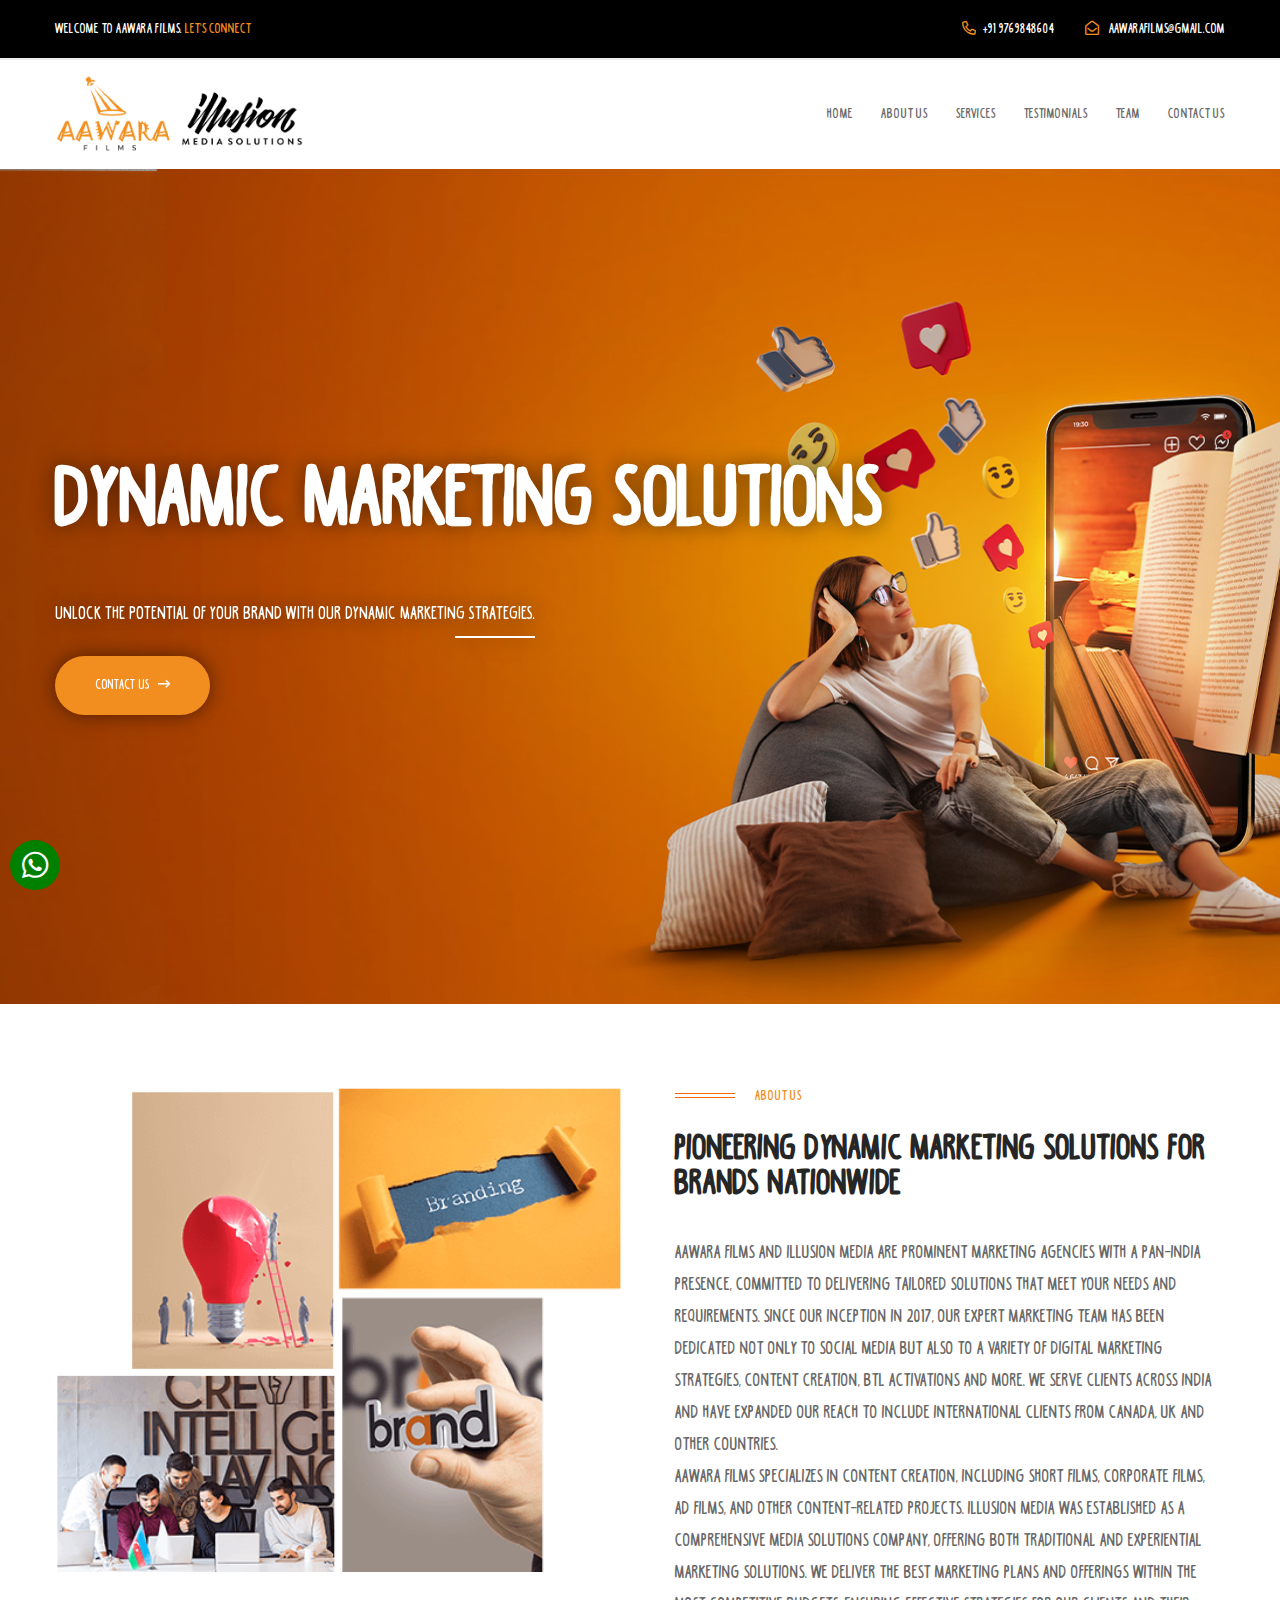
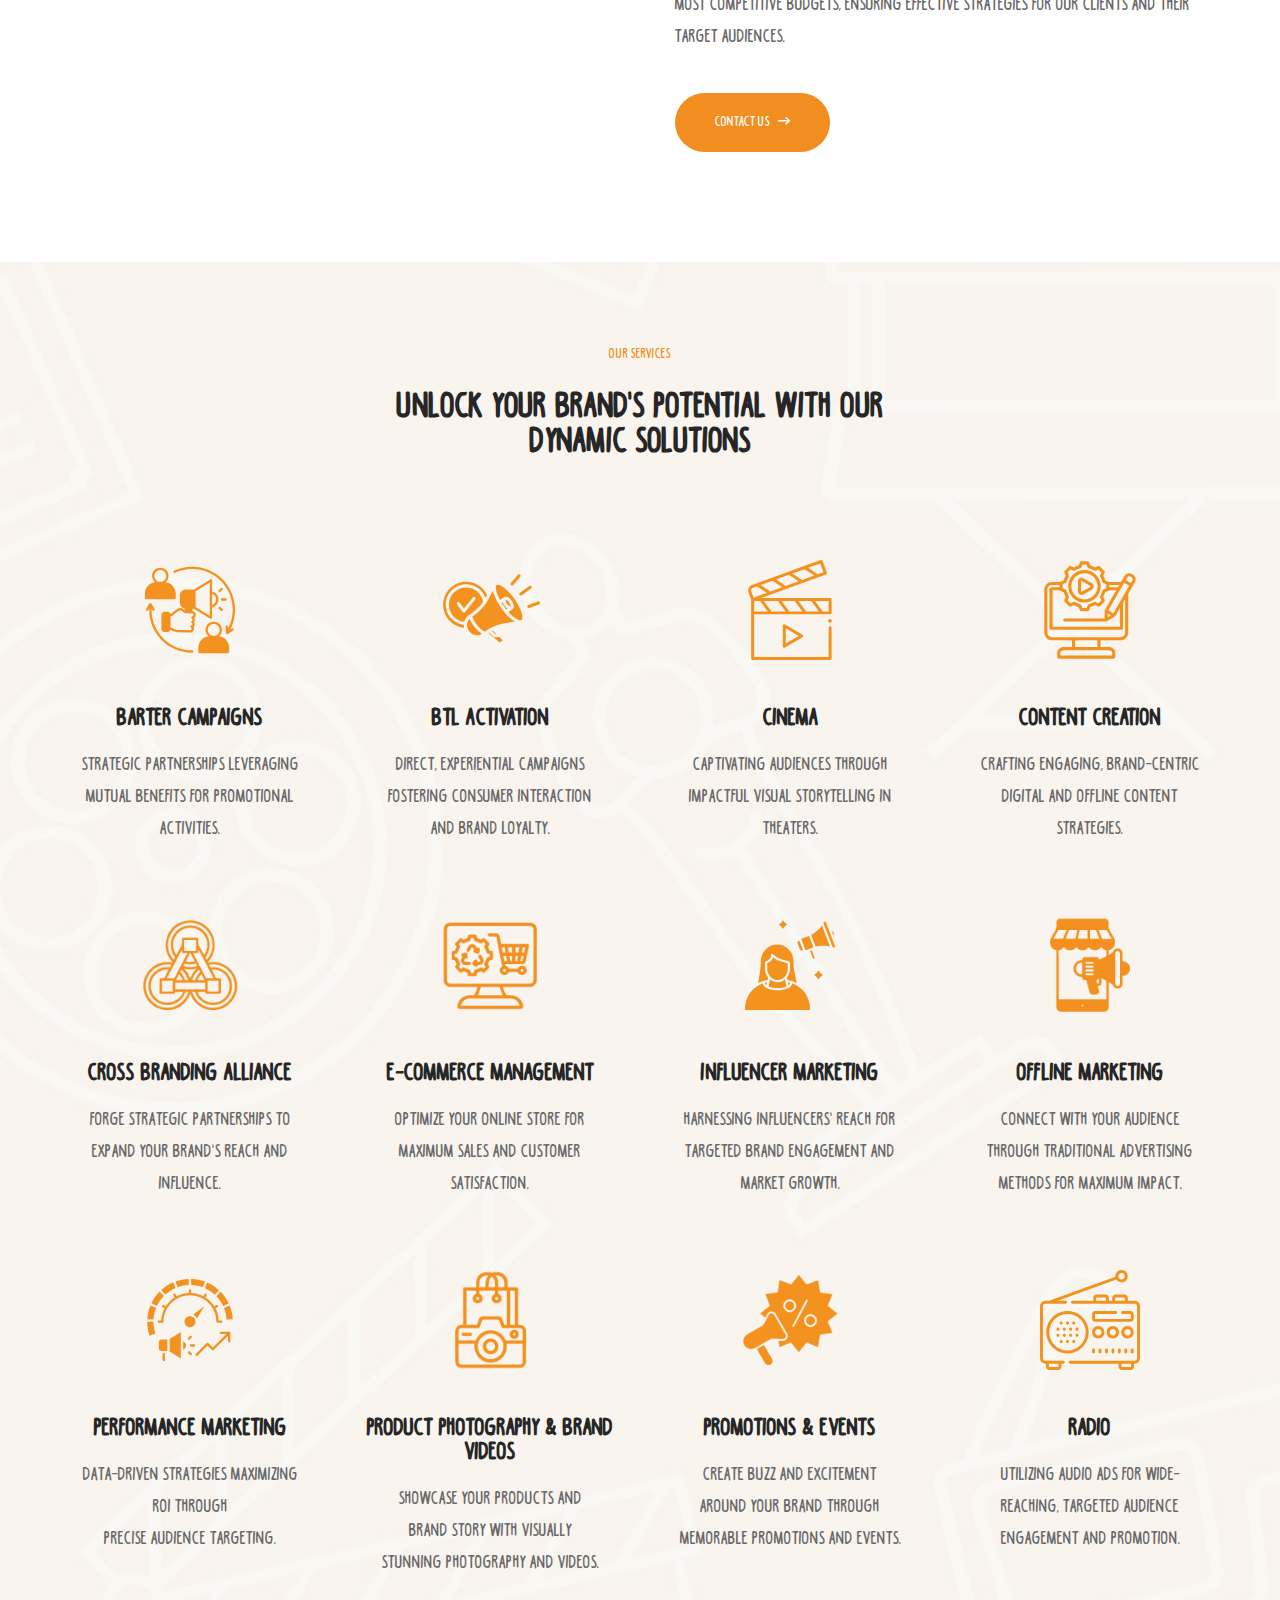
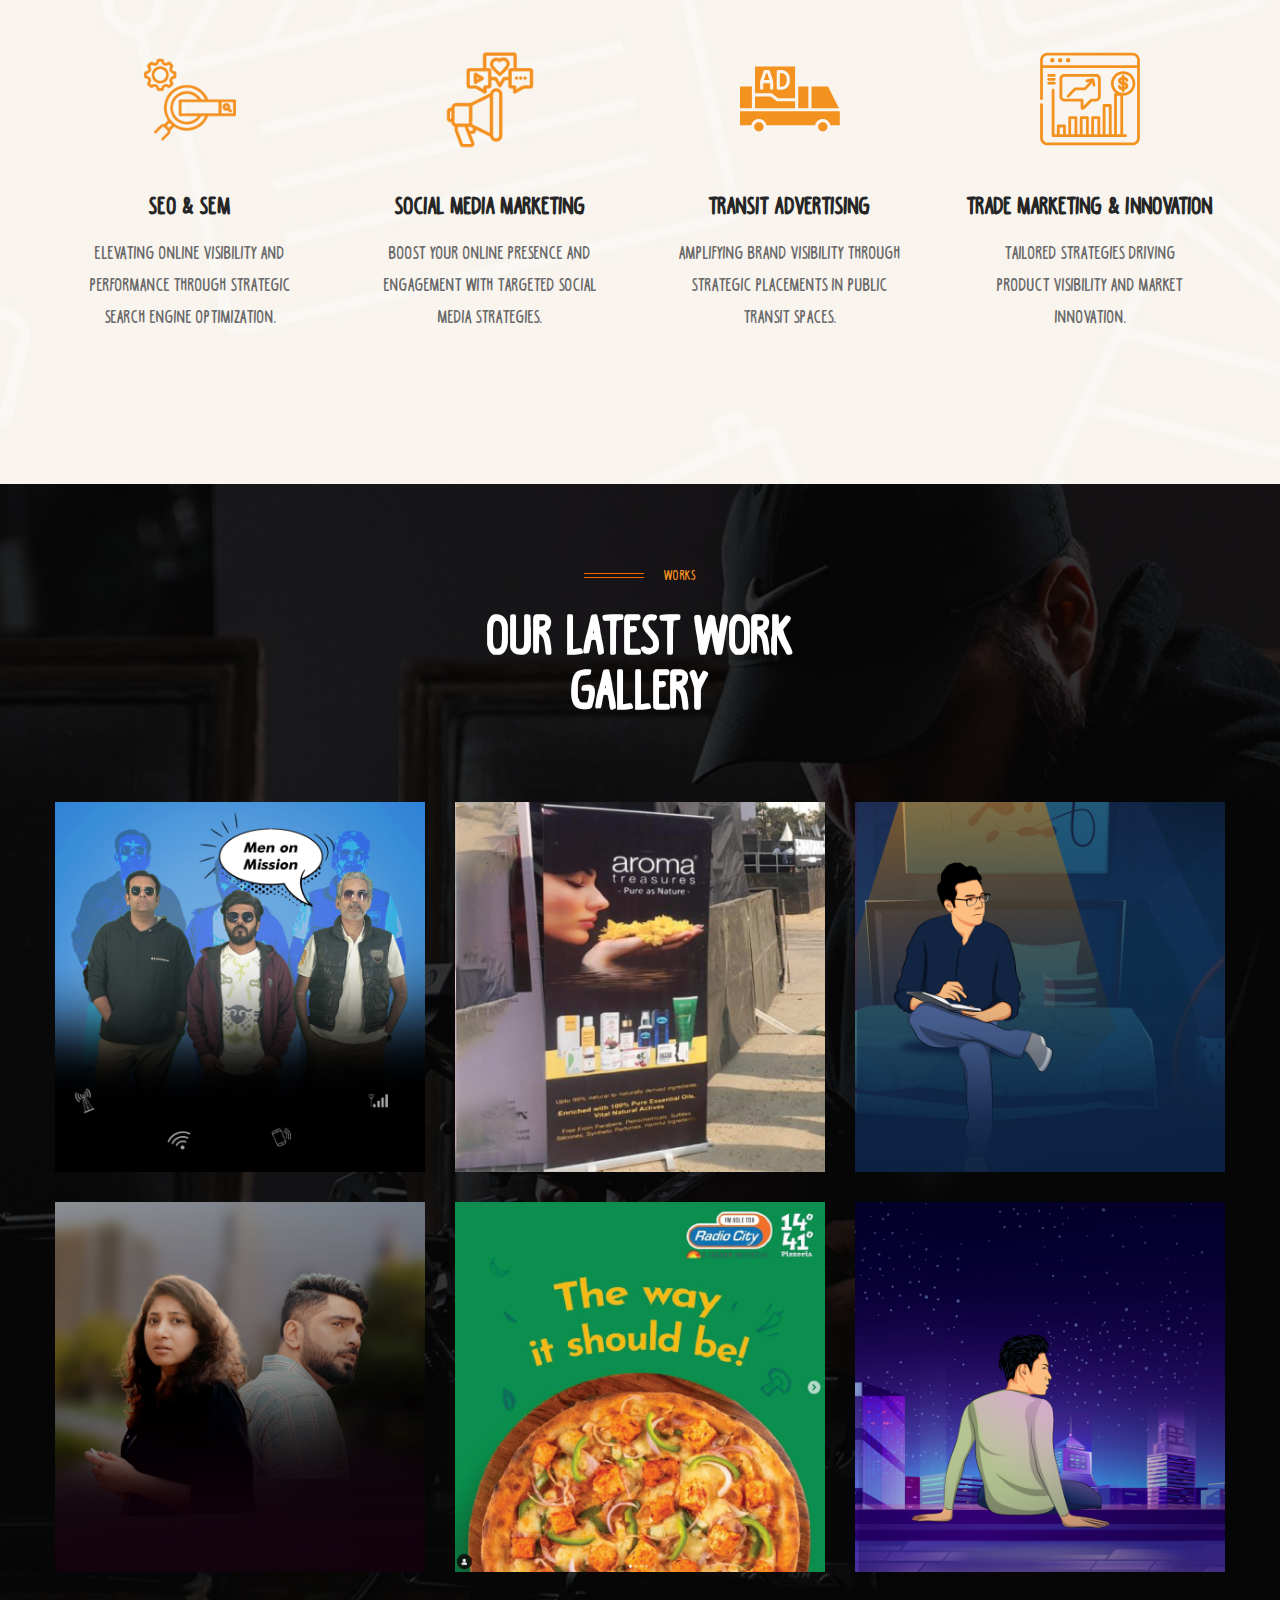
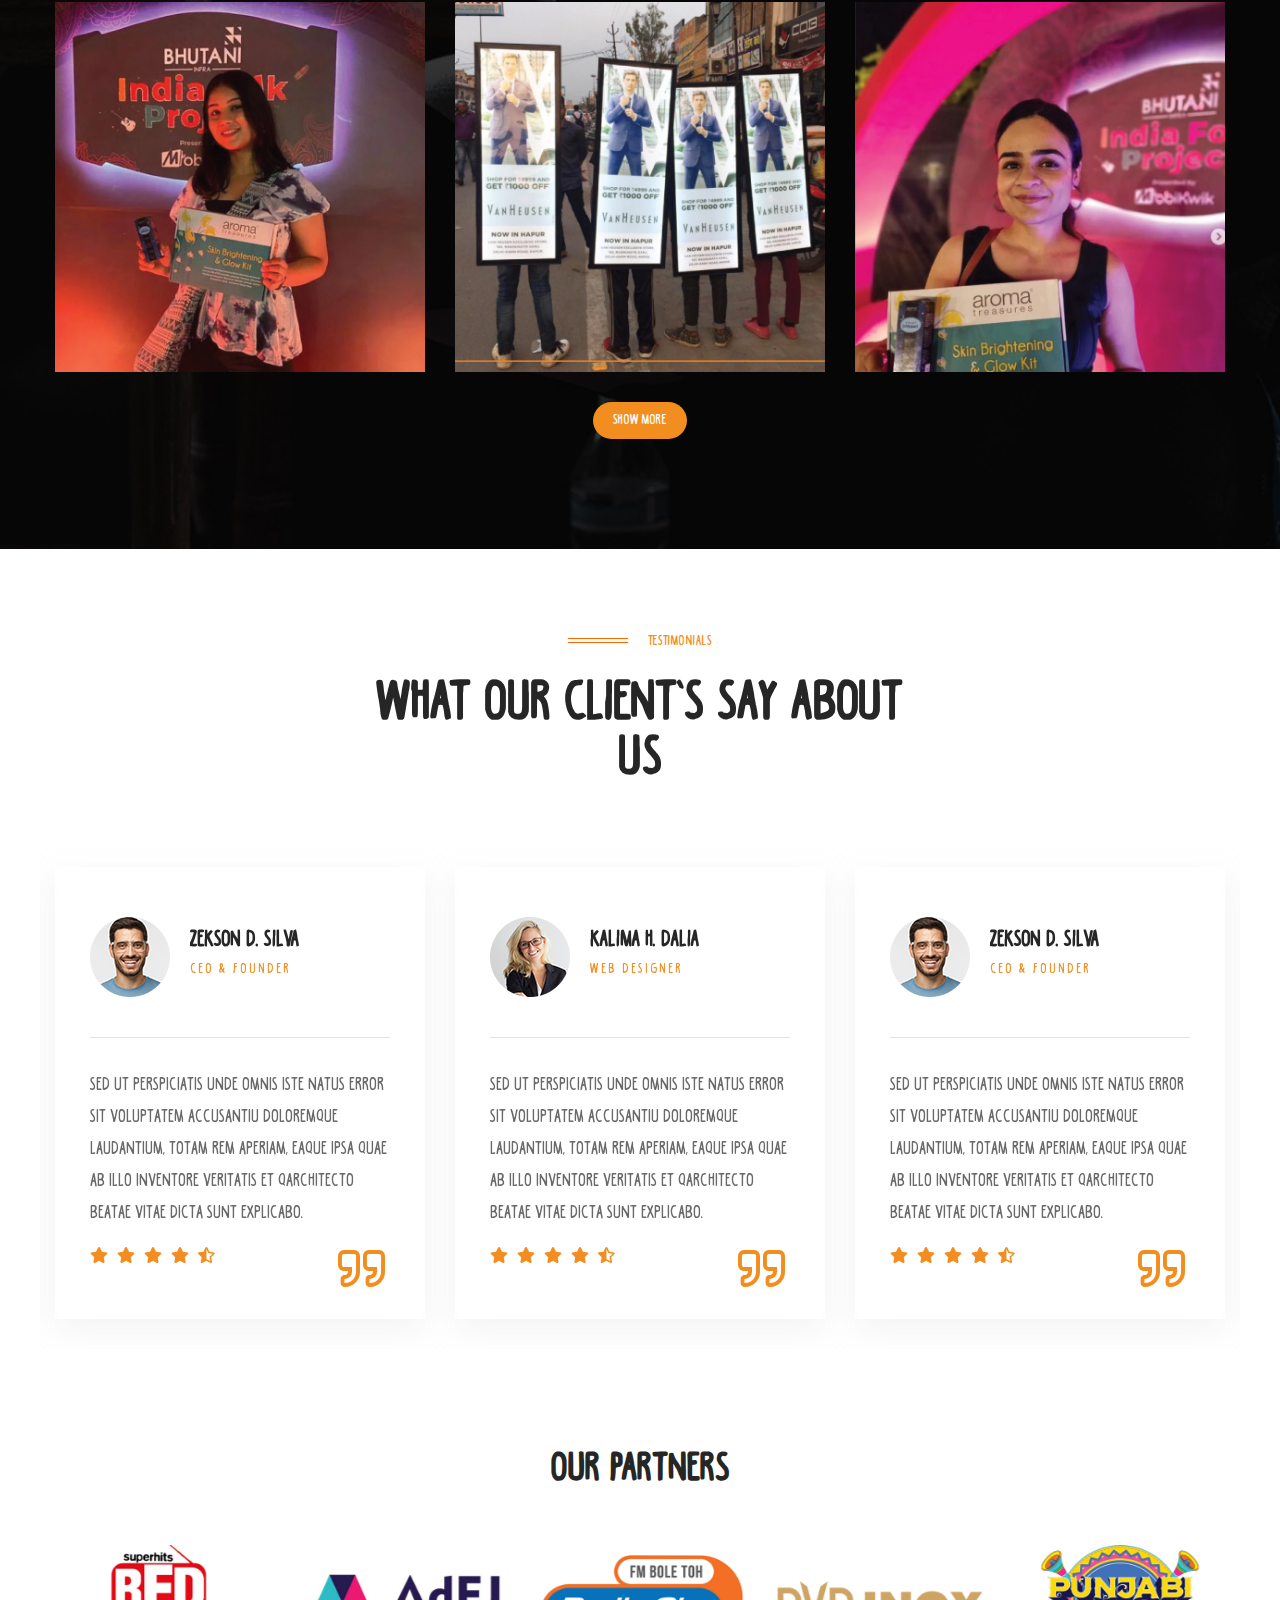
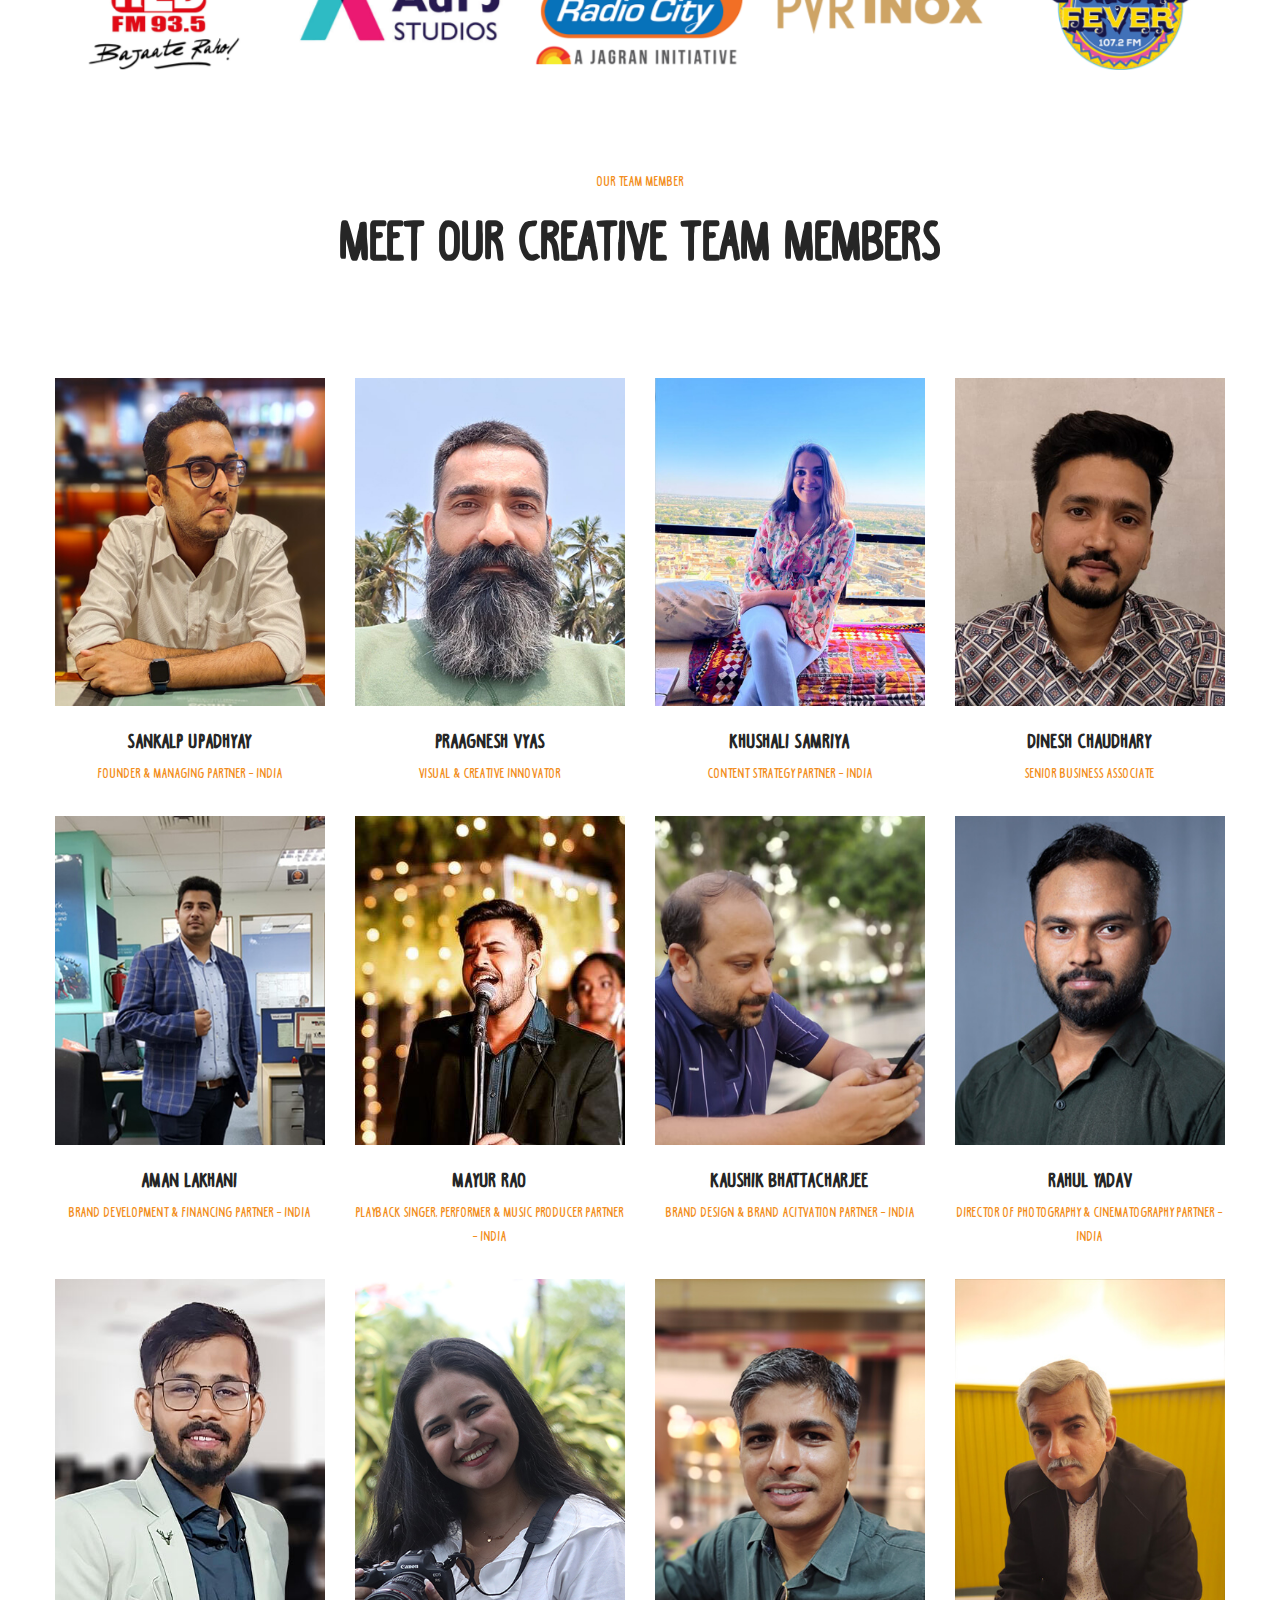
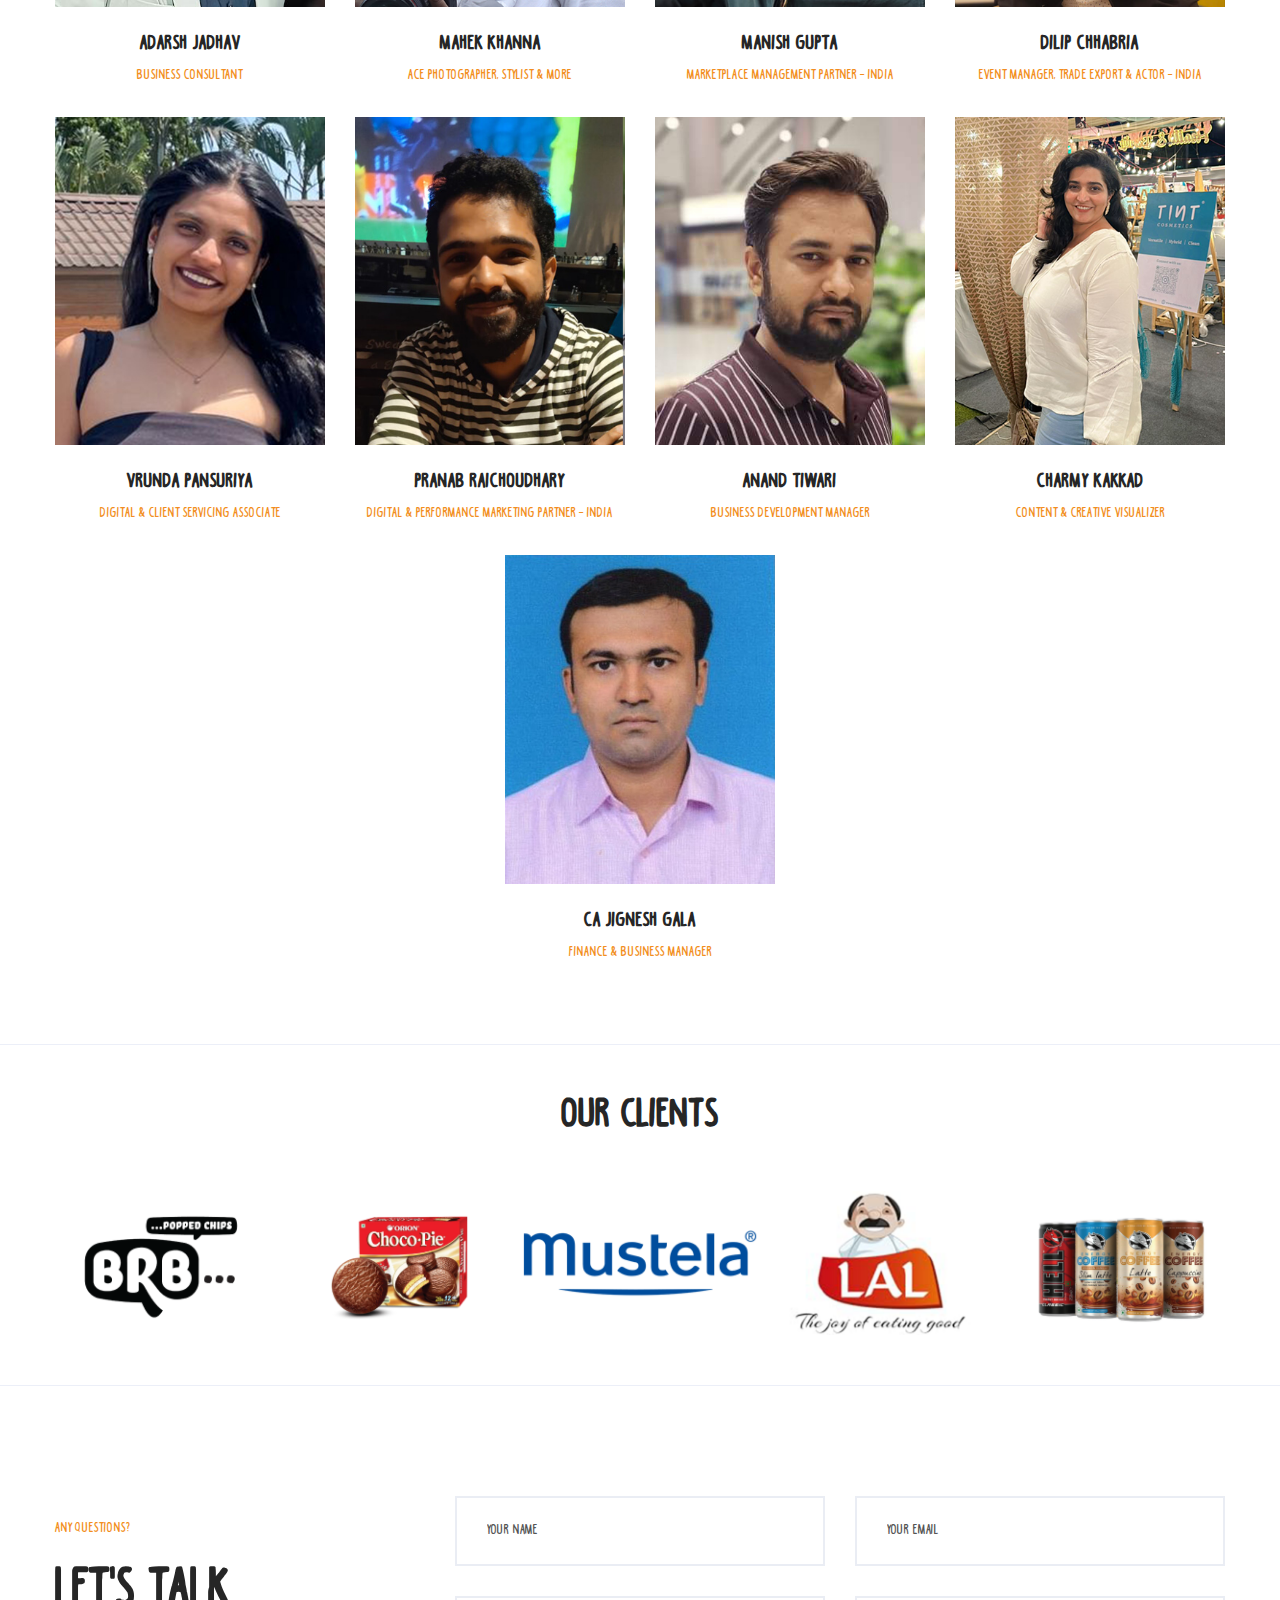
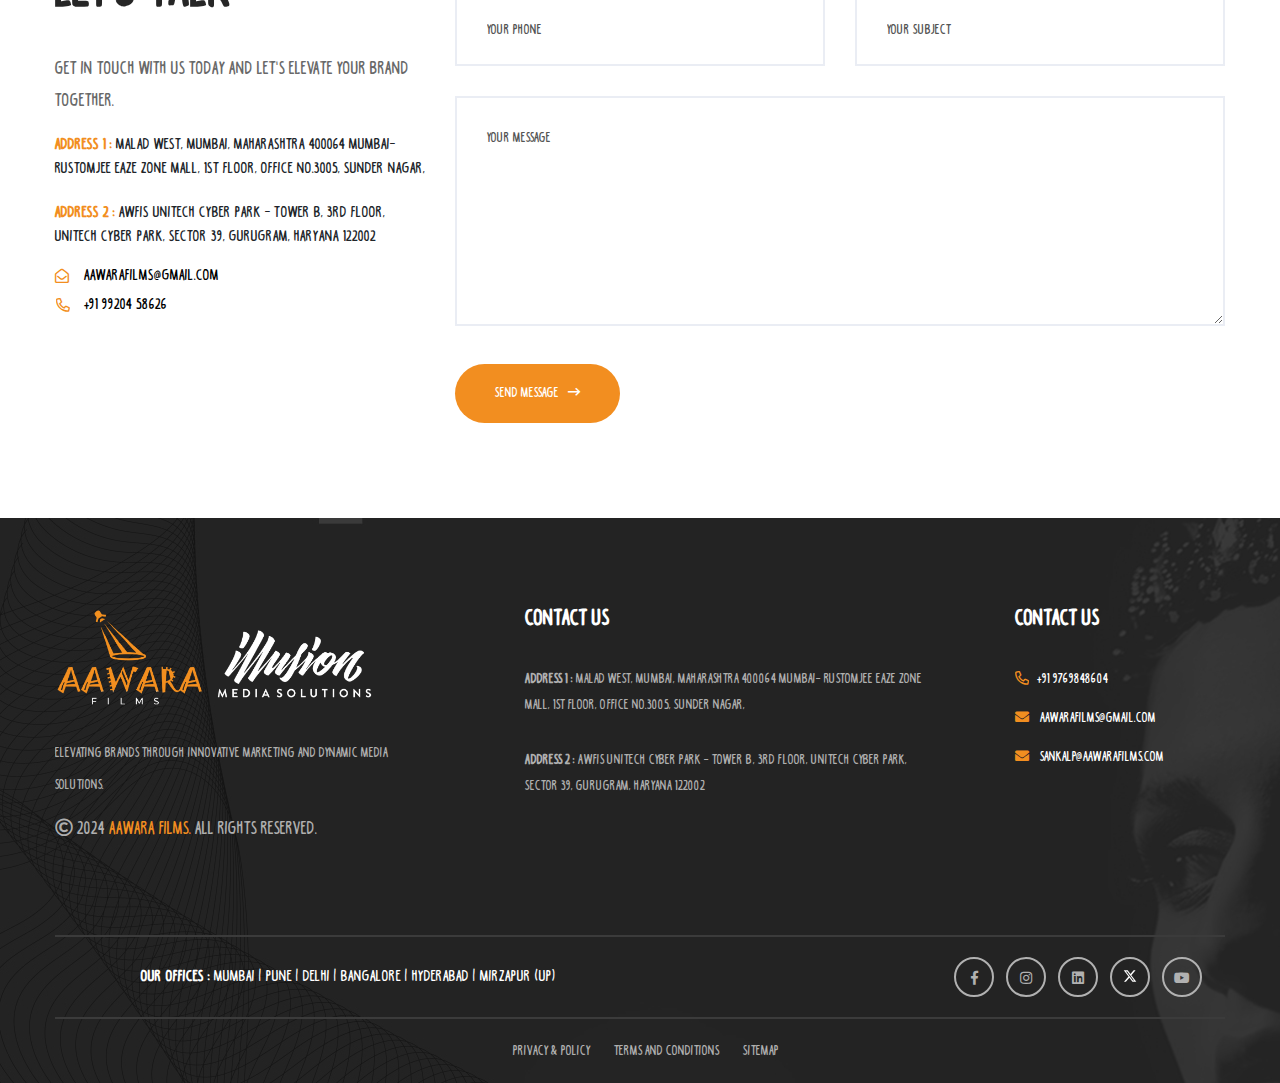
==== index.html @ db488634 "update image position" ====
﻿<!doctype html>
<html class="no-js" lang="zxx">

<head>
    <meta charset="utf-8">
    <meta http-equiv="x-ua-compatible" content="ie=edge">
    <title>Aawara Films | Dynamic Marketing Solutions & Media Production Expertise</title>
    <meta name="description"
        content="Elevate your brand with Aawara Films - your premier partner for dynamic marketing solutions, expert media production, and nationwide presence. Discover how we can empower your brand's success today.">
    <meta name="viewport" content="width=device-width, initial-scale=1">
    <meta name="keywords"
        content="Aawara Films, Dynamic Marketing Solutions, Media Production Expertise, Nationwide Presence, Social Media Marketing, Offline Marketing, Promotions & Events, Product Photography & Brand Videos, Search Engine Marketing, Search Engine Optimization, E-Commerce Management, Cross Branding Alliance, Visual Brand Storytelling">
    <meta name="author" content="Aawara Films">


    <link rel="shortcut icon" type="image/x-icon" href="img/favicon.png">
    <!-- Place favicon.ico in the root directory -->

    <!-- CSS here -->
    <link rel="stylesheet" href="css/bootstrap.min.css">
    <link rel="stylesheet" href="css/owl.carousel.min.css">
    <link rel="stylesheet" href="css/animate.min.css">
    <link rel="stylesheet" href="css/magnific-popup.css">
    <link rel="stylesheet" href="css/fontawesome-all.min.css">
    <link rel="stylesheet" href="css/dripicons.css">
    <link rel="stylesheet" href="css/meanmenu.css">
    <link rel="stylesheet" href="css/slick.css">
    <link rel="stylesheet" href="css/default.css">
    <link rel="stylesheet" href="css/style.css">
    <link rel="stylesheet" href="css/responsive.css">
</head>

<body>
    <!-- header-start -->
    <header>
        <div class="header-area-top header-top-border header-2-border d-none d-lg-block">
            <div class="container">
                <div class="row">
                    <div class="col-xl-6 col-lg-5 col-md-6">
                        <div class="header-top-text">
                            <p class="text-white">Welcome to Aawara Films. <a href="#contact-section">let's connect</a></p>
                        </div>
                    </div>
                    <div class="col-xl-6 col-lg-7 col-md-6">
                        <div class="header-right text-md-right">
                            <div class="header-info">
                                <span>
                                    <a href="tel:+919769848604" class="text-white">
                                        <i class="far fa-phone fa-flip-horizontal"></i>+91 9769848604
                                    </a>
                                </span>
                                <span><i class="far fa-envelope-open"></i>
                                    <a href="mailto:aawarafilms@gmail.com" class="text-white">aawarafilms@gmail.com</a>
                                </span>
                            </div>
                        </div>
                    </div>
                </div>
            </div>
        </div>
        <div id="sticky-header" class="main-menu-area black-menu">
            <div class="container">
                <div class="row">
                    <div class="col-xl-3 col-lg-3 d-flex align-items-center">
                        <div class="logo main-logo">
                            <a href="index.html"><img src="img/logo/combine-logo.png" height="60" alt=""></a>
                        </div>
                    </div>
                    <div class="col-xl-9 col-lg-9 col-md-9">
                        <div class="main-menu text-right">
                            <nav id="mobile-menu">
                                <ul>
                                    <li>
                                        <a href="#home-section">Home</a>
                                    </li>
                                    <li>
                                        <a href="#about-section">About Us</a>
                                    </li>
                                    <li>
                                        <a href="#services-section">Services</a>
                                    </li>
                                    <li>
                                        <a href="#testimonials-section">Testimonials</a>
                                    </li>
                                    <li>
                                        <a href="#team-section">Team</a>
                                    </li>
                                    <li>
                                        <a href="#contact-section">Contact Us</a>
                                    </li>
                                </ul>
                            </nav>
                        </div>
                    </div>
                    <div class="col-12">
                        <div class="mobile-menu"></div>
                    </div>
                </div>
            </div>
        </div>
    </header>
    <!-- header-start -->

    <div id="home-section"></div>
    <main>

        <!-- slider-start -->
        <div class="slider-area">
            <div class="slider-active">
                <div class="single-slider slider-1-height d-flex align-items-center"
                    style="background-image:url(img/slider/dynamic-marketing-solutions.jpg)">
                    <div class="container">
                        <div class="row ">
                            <div class="col-xl-9 col-lg-9 ">
                                <div class="slider-content">
                                    <h1 data-animation="fadeInUp" data-delay=".7s">Dynamic Marketing Solutions</h1>
                                    <span data-animation="fadeInUp" data-delay=".6s">

                                        Unlock the potential of your brand with our dynamic marketing strategies.
                                    </span>
                                    <div class="slider-button">
                                        <a class="btn btn-gray" href="#contact-section" data-animation="fadeInUp"
                                            data-delay=".9s">Contact Us <i class="far fa-long-arrow-right"></i></a>
                                    </div>
                                </div>
                            </div>
                        </div>
                    </div>
                </div>
                <div class="single-slider slider-1-height d-flex align-items-center"
                    style="background-image:url(img/slider/nationwide-presence.jpg)">
                    <div class="container">
                        <div class="row ">
                            <div class="col-xl-8 col-lg-8 ">
                                <div class="slider-content">
                                    <h1 data-animation="fadeInUp" data-delay=".7s">Nationwide Presence</h1>
                                    <span data-animation="fadeInUp" data-delay=".6s">
                                        We’re your dedicated marketing partner in cities all across India.
                                    </span>
                                    <div class="slider-button">
                                        <a class="btn btn-gray" href="#contact-section" data-animation="fadeInUp"
                                            data-delay=".9s">Contact Us <i class="far fa-long-arrow-right"></i></a>
                                    </div>
                                </div>
                            </div>
                        </div>
                    </div>
                </div>
                <div class="single-slider slider-1-height d-flex align-items-center"
                    style="background-image:url(img/slider/visual-brand-storytelling.jpg)">
                    <div class="container">
                        <div class="row ">
                            <div class="col-xl-9 col-lg-9 ">
                                <div class="slider-content">
                                    <h1 data-animation="fadeInUp" data-delay=".7s">Visual Brand Storytelling</h1>
                                    <span data-animation="fadeInUp" data-delay=".6s">
                                        Elevate your brand's narrative with our captivating product photography and
                                        videos.
                                    </span>
                                    <div class="slider-button">
                                        <a class="btn btn-gray" href="#contact-section" data-animation="fadeInUp"
                                            data-delay=".9s">Contact Us <i class="far fa-long-arrow-right"></i></a>
                                    </div>
                                </div>
                            </div>
                        </div>
                    </div>
                </div>
            </div>
        </div>
        <!-- slider-start -->
        <div id="about-section"></div>
        <!-- about-area-start -->
        <div class="about-area  pt-80 pb-80">
            <div class="container">
                <div class="row">
                    <div class="col-xl-6 col-lg-6">
                        <div class="about-2-img mb-30 text-center">
                            <img src="img/about/collage.png" alt="" class="w-100" style="max-width: 600px;">
                        </div>
                    </div>
                    <div class="col-xl-6 col-lg-6">
                        <div class="about-2-wrapper mb-30">
                            <div class="section-2-title mb-35">
                                <span>About Us</span>
                                <h2>
                                    Pioneering Dynamic Marketing Solutions for Brands Nationwide
                                </h2>
                            </div>
                            <div class="about-2-content">
                                <p class="mb-0">
                                    Aawara Films and illusion Media are prominent marketing agencies with a pan-India presence, committed to delivering tailored solutions that meet your needs and requirements. Since our inception in 2017, our expert marketing team has been dedicated not only to social media but also to a variety of digital marketing strategies, content creation, BTL activations and more. We serve clients across India and have expanded our reach to include international clients from Canada, UK and other countries.
                                </p>
                                <p class="mt-0">
                                    Aawara Films specializes in content creation, including short films, corporate films, ad films, and other content-related projects. illusion Media was established as a comprehensive media solutions company, offering both traditional and experiential marketing solutions. We deliver the best marketing plans and offerings within the most competitive budgets, ensuring effective strategies for our clients and their target audiences.
                                </p>
                                <a class="btn" href="#contact-section">
                                    Contact Us
                                    <i class="far fa-long-arrow-right"></i></a>
                            </div>
                        </div>
                    </div>
                </div>
            </div>
        </div>
        <!-- about-area-end -->

        <!-- best-services-area-start -->
        <div id="services-section"></div>
        <div class="best-services-area pt-80 pb-80" style="background-image:url(img/bg/bg-9.jpg)">
            <div class="container">
                <div class="row">
                    <div class="col-xl-6 col-lg-8 offset-lg-2 offset-xl-3">
                        <div class="section-title text-center mb-100 pos-relative">
                            <span>Our services</span>
                            <h2>
                                Unlock Your Brand's Potential with Our Dynamic Solutions
                            </h2>
                        </div>
                    </div>
                </div>
                <div class="row justify-content-center">
                    <div class="col-xl-3 col-lg-4 col-md-6">
                        <div class="best-services-wrapper text-center mb-70">
                            <div class="best-services-img">
                                <img src="img/icon/barter.svg" alt="">
                            </div>
                            <div class="best-services-text">
                                <h3>Barter Campaigns</h3>
                                <p>Strategic partnerships leveraging mutual benefits for promotional activities.</p>
                            </div>
                        </div>
                    </div>
                    <div class="col-xl-3 col-lg-4 col-md-6">
                        <div class="best-services-wrapper text-center mb-70">
                            <div class="best-services-img">
                                <img src="img/icon/btl-activation.svg" alt="">
                            </div>
                            <div class="best-services-text">
                                <h3>BTL Activation</h3>
                                <p>Direct, experiential campaigns fostering consumer interaction and brand loyalty.</p>
                            </div>
                        </div>
                    </div>
                    <div class="col-xl-3 col-lg-4 col-md-6">
                        <div class="best-services-wrapper text-center mb-70">
                            <div class="best-services-img">
                                <img src="img/icon/cinema.svg" alt="">
                            </div>
                            <div class="best-services-text">
                                <h3>Cinema</h3>
                                <p>Captivating audiences through impactful visual storytelling in theaters.</p>
                            </div>
                        </div>
                    </div>
                    <div class="col-xl-3 col-lg-4 col-md-6">
                        <div class="best-services-wrapper text-center mb-70">
                            <div class="best-services-img">
                                <img src="img/icon/content-creation.svg" alt="">
                            </div>
                            <div class="best-services-text">
                                <h3>Content Creation</h3>
                                <p>Crafting engaging, brand-centric digital and offline content strategies.</p>
                            </div>
                        </div>
                    </div>
                    <div class="col-xl-3 col-lg-4 col-md-6">
                        <div class="best-services-wrapper text-center mb-70">
                            <div class="best-services-img">
                                <img src="img/icon/crossbrandingalliance.png" width="100" alt="">
                            </div>
                            <div class="best-services-text">
                                <h3>Cross Branding Alliance</h3>
                                <p>Forge strategic partnerships to expand your brand's reach and influence.</p>
                            </div>
                        </div>
                    </div>
                    <div class="col-xl-3 col-lg-4 col-md-6">
                        <div class="best-services-wrapper text-center mb-70">
                            <div class="best-services-img">
                                <img src="img/icon/e-commercemanagement.png" width="100" alt="">
                            </div>
                            <div class="best-services-text">
                                <h3>E-Commerce Management</h3>
                                <p>Optimize your online store for maximum sales and customer satisfaction.</p>
                            </div>
                        </div>
                    </div>
                    <div class="col-xl-3 col-lg-4 col-md-6">
                        <div class="best-services-wrapper text-center mb-70">
                            <div class="best-services-img">
                                <img src="img/icon/influencer.svg" width="100" alt="">
                            </div>
                            <div class="best-services-text">
                                <h3>Influencer Marketing</h3>
                                <p>Harnessing influencers' reach for targeted brand engagement and market growth.</p>
                            </div>
                        </div>
                    </div>
                    <div class="col-xl-3 col-lg-4 col-md-6">
                        <div class="best-services-wrapper text-center mb-70">
                            <div class="best-services-img">
                                <img src="img/icon/offlinemarketing.png" width="100" alt="">
                            </div>
                            <div class="best-services-text">
                                <h3>Offline Marketing</h3>
                                <p>Connect with your audience through traditional advertising methods for maximum impact.</p>
                            </div>
                        </div>
                    </div>
                    <div class="col-xl-3 col-lg-4 col-md-6">
                        <div class="best-services-wrapper text-center mb-70">
                            <div class="best-services-img">
                                <img src="img/icon/performance-marketing.svg" alt="">
                            </div>
                            <div class="best-services-text">
                                <h3>Performance Marketing</h3>
                                <p>Data-driven strategies maximizing ROI through <br> precise audience targeting.</p>
                            </div>
                        </div>
                    </div>
                    <div class="col-xl-3 col-lg-4 col-md-6">
                        <div class="best-services-wrapper text-center mb-70">
                            <div class="best-services-img">
                                <img src="img/icon/productphotography&brandvideos.png" width="100" alt="">
                            </div>
                            <div class="best-services-text">
                                <h3>Product Photography & Brand Videos</h3>
                                <p>Showcase your products and brand story with visually stunning photography and videos.</p>
                            </div>
                        </div>
                    </div>
                    <div class="col-xl-3 col-lg-4 col-md-6">
                        <div class="best-services-wrapper text-center mb-70">
                            <div class="best-services-img">
                                <img src="img/icon/promotions&events.png" width="100" alt="">
                            </div>
                            <div class="best-services-text">
                                <h3>Promotions & Events</h3>
                                <p>Create buzz and excitement around your brand through memorable promotions and events.</p>
                            </div>
                        </div>
                    </div>
                    <div class="col-xl-3 col-lg-4 col-md-6">
                        <div class="best-services-wrapper text-center mb-70">
                            <div class="best-services-img">
                                <img src="img/icon/radio.svg" alt="">
                            </div>
                            <div class="best-services-text">
                                <h3>Radio</h3>
                                <p>Utilizing audio ads for wide-reaching, targeted audience engagement and promotion.</p>
                            </div>
                        </div>
                    </div>
                    <div class="col-xl-3 col-lg-4 col-md-6">
                        <div class="best-services-wrapper text-center mb-70">
                            <div class="best-services-img">
                                <img src="img/icon/searchengineoptimization.png" width="100" alt="">
                            </div>
                            <div class="best-services-text">
                                <h3>SEO & SEM</h3>
                                <p>Elevating online visibility and performance through strategic Search engine optimization.</p>
                            </div>
                        </div>
                    </div>
                    <div class="col-xl-3 col-lg-4 col-md-6">
                        <div class="best-services-wrapper text-center mb-70">
                            <div class="best-services-img">
                                <img src="img/icon/socialmediamarketing.png" width="100" alt="">
                            </div>
                            <div class="best-services-text">
                                <h3>Social Media Marketing</h3>
                                <p>Boost your online presence and engagement with targeted social media strategies.</p>
                            </div>
                        </div>
                    </div>
                    <div class="col-xl-3 col-lg-4 col-md-6">
                        <div class="best-services-wrapper text-center mb-70">
                            <div class="best-services-img">
                                <img src="img/icon/transit-advertising.svg" alt="">
                            </div>
                            <div class="best-services-text">
                                <h3>Transit Advertising</h3>
                                <p>Amplifying brand visibility through strategic placements in public transit spaces.</p>
                            </div>
                        </div>
                    </div>
                    <div class="col-xl-3 col-lg-4 col-md-6">
                        <div class="best-services-wrapper text-center mb-70">
                            <div class="best-services-img">
                                <img src="img/icon/trade-marketing.svg" alt="">
                            </div>
                            <div class="best-services-text">
                                <h3>Trade Marketing & Innovation</h3>
                                <p>Tailored strategies driving product visibility and market innovation.</p>
                            </div>
                        </div>
                    </div>
                    </div>  
                </div>
            </div>
        </div>
        <!-- best-services-area-end -->


        <!-- portfolio-area-start -->
        <div class="portfolio-area pt-80 pb-80" style="background-image:url(img/bg/bg-5.jpg)">
            <div class="container">
                <div class="row">
                    <div class="col-xl-6 col-lg-6 offset-lg-3 offset-xl-3">
                        <div class="section-2-title section-2-title-white  text-center pr-60 pl-60 mb-80">
                            <span>Works</span>
                            <h1>Our Latest Work Gallery</h1>
                        </div>
                    </div>
                </div>
                <div class="row">
                    <div class="col-xl-4 gallery-item col-lg-4 col-md-6 mb-30">
                        <div class="portfolio-wrapper">
                            <div class="portfolio-img">
                                <a href="javascript:void(0);"><img src="./img/portfolio/portfolio-hello-video.jpg" alt=""></a>
                                <div class="portfolio-content">
                                    <div class="portfolio-video">
                                        <a class="popup-video" href="https://www.youtube.com/watch?v=2YgiN7LZldw"><i
                                                class="fas fa-play"></i></a>
                                    </div>
                                    <h1><a href="javascript:void(0);">
                                            Hello Video
                                        </a></h1>
                                </div>
                            </div>
                        </div>
                    </div>
                    <div class="col-xl-4 gallery-item col-lg-4 col-md-6 mb-30">
                        <div class="portfolio-wrapper">
                            <div class="portfolio-img">
                                <a href="javascript:void(0);"><img src="./img/portfolio/portfolio-indiafolkmusicproject03-video.jpg"
                                        alt=""></a>
                                <div class="portfolio-content">

                                    <h1><a href="javascript:void(0);">
                                            India Folk <br> Music Project
                                        </a></h1>
                                </div>
                            </div>
                        </div>
                    </div>
                    <div class="col-xl-4 gallery-item col-lg-4 col-md-6 mb-30">
                        <div class="portfolio-wrapper">
                            <div class="portfolio-img">
                                <a href="javascript:void(0);"><img src="./img/portfolio/portfolio-lekhak-video.jpg" alt=""></a>
                                <div class="portfolio-content">
                                    <div class="portfolio-video">
                                        <a class="popup-video" href="https://www.youtube.com/watch?v=_BtGT-maCV0"><i
                                                class="fas fa-play"></i></a>
                                    </div>
                                    <h1><a href="javascript:void(0);">
                                            Lekhak Video
                                        </a></h1>
                                </div>
                            </div>
                        </div>
                    </div>
                    <div class="col-xl-4 gallery-item col-lg-4 col-md-6 mb-30">
                        <div class="portfolio-wrapper">
                            <div class="portfolio-img">
                                <a href="javascript:void(0);"><img src="./img/portfolio/portfolio-naabhooleinusse-video.jpg" alt=""></a>
                                <div class="portfolio-content">
                                    <div class="portfolio-video">
                                        <a class="popup-video" href="https://www.youtube.com/watch?v=MgaEuJBtxo4"><i
                                                class="fas fa-play"></i></a>
                                    </div>
                                    <h1><a href="javascript:void(0);">
                                            Naa bhoole <br> inusse Video
                                        </a></h1>
                                </div>
                            </div>
                        </div>
                    </div>
                    <div class="col-xl-4 gallery-item col-lg-4 col-md-6 mb-30">
                        <div class="portfolio-wrapper">
                            <div class="portfolio-img">
                                <a href="javascript:void(0);"><img src="./img/portfolio/portfolio-1441pizzeris-video.jpg" alt=""></a>
                                <div class="portfolio-content">
                                    <h1><a href="javascript:void(0);">
                                            14°41° <br> Pizzeria's Video
                                        </a></h1>
                                </div>
                            </div>
                        </div>
                    </div>
                    <div class="col-xl-4 gallery-item col-lg-4 col-md-6 mb-30">
                        <div class="portfolio-wrapper">
                            <div class="portfolio-img">
                                <a href="javascript:void(0);"><img src="./img/portfolio/portfolio-whatisitaboutthesky-video.jpg"
                                        alt=""></a>
                                <div class="portfolio-content">
                                    <div class="portfolio-video">
                                        <a class="popup-video" href="https://www.youtube.com/watch?v=hwfJ_ePUPfY"><i
                                                class="fas fa-play"></i></a>
                                    </div>
                                    <h1><a href="javascript:void(0);">
                                            What is it about <br> the sky Video
                                        </a></h1>
                                </div>
                            </div>
                        </div>
                    </div>
                    <div class="col-xl-4 gallery-item col-lg-4 col-md-6 mb-30">
                        <div class="portfolio-wrapper">
                            <div class="portfolio-img">
                                <a href="javascript:void(0);"><img src="./img/portfolio/portfolio-indiafolkmusicproject01-video.jpg"
                                        alt=""></a>
                                <div class="portfolio-content">

                                    <h1><a href="javascript:void(0);">
                                            India Folk <br> Music Project
                                        </a></h1>
                                </div>
                            </div>
                        </div>
                    </div>
                    <div class="col-xl-4 gallery-item col-lg-4 col-md-6 mb-30">
                        <div class="portfolio-wrapper">
                            <div class="portfolio-img">
                                <a href="javascript:void(0);"><img src="./img/portfolio/portfolio-lookwalkerhumanbillboard-video.jpg"
                                        alt=""></a>
                                <div class="portfolio-content">
                                    <h1><a href="javascript:void(0);">
                                            Lookwalker Human <br> Billboard Video
                                        </a></h1>
                                </div>
                            </div>
                        </div>
                    </div>
                    <div class="col-xl-4 gallery-item col-lg-4 col-md-6 mb-30">
                        <div class="portfolio-wrapper">
                            <div class="portfolio-img">
                                <a href="javascript:void(0);"><img src="./img/portfolio/portfolio-indiafolkmusicproject02-video.jpg"
                                        alt=""></a>
                                <div class="portfolio-content">
                                    <h1><a href="javascript:void(0);">
                                            India Folk <br> Music Project
                                        </a></h1>
                                </div>
                            </div>
                        </div>
                    </div>
                    <div class="col-xl-4 gallery-item col-lg-4 col-md-6 mb-30">
                        <div class="portfolio-wrapper">
                            <div class="portfolio-img">
                                <a href="javascript:void(0);"><img src="./img/portfolio/portfolio-juhu-post.jpg"
                                        alt=""></a>
                                <div class="portfolio-content">
                                    <h1><a href="javascript:void(0);">
                                         Juhu
                                        </a></h1>
                                </div>
                            </div>
                        </div>
                    </div>
                    <div class="col-xl-4 gallery-item col-lg-4 col-md-6 mb-30">
                        <div class="portfolio-wrapper">
                            <div class="portfolio-img">
                                <a href="javascript:void(0);"><img src="./img/portfolio/portfolio-suprshotz-post.jpg"
                                        alt=""></a>
                                <div class="portfolio-content">
                                    <h1><a href="javascript:void(0);">
                                       Suprshotz
                                        </a></h1>
                                </div>
                            </div>
                        </div>
                    </div>
                    <div class="col-xl-4 gallery-item col-lg-4 col-md-6 mb-30">
                        <div class="portfolio-wrapper">
                            <div class="portfolio-img">
                                <a href="javascript:void(0);"><img src="./img/portfolio/portfolio-aatikyalonavala-post.jpg"
                                        alt=""></a>
                                <div class="portfolio-content">
                                    <h1><a href="javascript:void(0);">
                                          Aati kya <br> lonavala ?
                                        </a></h1>
                                </div>
                            </div>
                        </div>
                    </div>
                    <div class="col-xl-4 gallery-item col-lg-4 col-md-6 mb-30">
                        <div class="portfolio-wrapper">
                            <div class="portfolio-img">
                                <a href="javascript:void(0);"><img src="./img/portfolio/portfolio-canecrush-post.jpg"
                                        alt=""></a>
                                <div class="portfolio-content">
                                    <h1><a href="javascript:void(0);">
                                       Cane Crush
                                        </a></h1>
                                </div>
                            </div>
                        </div>
                    </div>
                    <div class="col-xl-4 gallery-item col-lg-4 col-md-6 mb-30">
                        <div class="portfolio-wrapper">
                            <div class="portfolio-img">
                                <a href="javascript:void(0);"><img src="./img/portfolio/influencer-marketing-campaign.jpg"
                                        alt=""></a>
                                <div class="portfolio-content">
                                    <h1><a href="javascript:void(0);">
                                        Influencer Marketing Campaign
                                        </a></h1>
                                </div>
                            </div>
                        </div>
                    </div>
                    <div class="col-xl-4 gallery-item col-lg-4 col-md-6 mb-30">
                        <div class="portfolio-wrapper">
                            <div class="portfolio-img">
                                <a href="javascript:void(0);"><img src="./img/portfolio/we-are-pumped-to-collaborate.jpg"
                                        alt=""></a>
                                <div class="portfolio-content">
                                    <h1><a href="javascript:void(0);">
                                      Collaboration with <br> Jidnya Sujata
                                        </a></h1>
                                </div>
                            </div>
                        </div>
                    </div>
                    <div class="col-xl-4 gallery-item col-lg-4 col-md-6 mb-30">
                        <div class="portfolio-wrapper">
                            <div class="portfolio-img">
                                <a href="javascript:void(0);"><img src="./img/portfolio/where-culinary-expertise-meet.jpg"
                                        alt=""></a>
                                <div class="portfolio-content">
                                    <h1><a href="javascript:void(0);">
                                       Master Chef Ajay Chopra
                                        </a></h1>
                                </div>
                            </div>
                        </div>
                    </div>
                    <div class="col-xl-4 gallery-item col-lg-4 col-md-6 mb-30">
                        <div class="portfolio-wrapper">
                            <div class="portfolio-img">
                                <a href="javascript:void(0);"><img src="./img/portfolio/maa-hai-toh.jpeg" alt=""></a>
                                <div class="portfolio-content">
                                    <div class="portfolio-video">
                                        <a href="https://www.instagram.com/reel/C627D5froxI/?utm_source=ig_web_copy_link" target="_blank">
                                            <i class="fas fa-play"></i>
                                        </a>
                                    </div>
                                    <h1><a href="javascript:void(0);">
                                      Maa Hai Toh
                                        </a></h1>
                                </div>
                            </div>
                        </div>
                    </div>
                    <div class="col-xl-4 gallery-item col-lg-4 col-md-6 mb-30">
                        <div class="portfolio-wrapper">
                            <div class="portfolio-img">
                                <a href="javascript:void(0);"><img src="./img/portfolio/dear-maa.jpeg" alt=""></a>
                                <div class="portfolio-content">
                                    <div class="portfolio-video">
                                        <a href="https://www.instagram.com/reel/C623yFFrp8Z/?utm_source=ig_web_copy_link" target="_blank">
                                            <i class="fas fa-play"></i>
                                        </a>
                                    </div>
                                    <h1><a href="javascript:void(0);">
                                     Dear Maa
                                        </a></h1>
                                </div>
                            </div>
                        </div>
                    </div> 
                    <div class="col-xl-4 gallery-item col-lg-4 col-md-6 mb-30">
                        <div class="portfolio-wrapper">
                            <div class="portfolio-img">
                                <a href="javascript:void(0);"><img src="./img/portfolio/mother-day-special.jpeg" alt=""></a>
                                <div class="portfolio-content">
                                    <div class="portfolio-video">
                                        <a href="https://www.instagram.com/reel/C60pMCsPmKD/?utm_source=ig_web_copy_link" target="_blank">
                                            <i class="fas fa-play"></i>
                                        </a>
                                    </div>
                                    <h1><a href="javascript:void(0);">
                                        Mother's Day Special
                                        </a></h1>
                                </div>
                            </div>
                        </div>
                    </div> 
                    <div class="col-xl-4 gallery-item col-lg-4 col-md-6 mb-30">
                        <div class="portfolio-wrapper">
                            <div class="portfolio-img">
                                <a href="javascript:void(0);"><img src="./img/portfolio/maa.png"
                                        alt=""></a>
                                <div class="portfolio-content">
                                    <h1><a href="javascript:void(0);">
                                       Mustela
                                        </a></h1>
                                </div>
                            </div>
                        </div>
                    </div>  
                  
                    <div class="col-xl-4 gallery-item col-lg-4 col-md-6 mb-30">
                        <div class="portfolio-wrapper">
                            <div class="portfolio-img">
                                <a href="javascript:void(0);"><img src="./img/portfolio/max-protein.png" alt=""></a>
                                <div class="portfolio-content">
                                    <div class="portfolio-video">
                                        <a href="https://www.instagram.com/reel/C5ljiH1IkGV/?utm_source=ig_web_copy_link" target="_blank">
                                            <i class="fas fa-play"></i>
                                        </a>
                                    </div>
                                    <h1><a href="javascript:void(0);">
                                        Max Protein
                                        </a></h1>
                                </div>
                            </div>
                        </div>
                    </div> 
                    <div class="col-xl-4 gallery-item col-lg-4 col-md-6 mb-30">
                        <div class="portfolio-wrapper">
                            <div class="portfolio-img">
                                <a href="javascript:void(0);"><img src="./img/portfolio/pick-your-nice.png" alt=""></a>
                                <div class="portfolio-content">
                                    <div class="portfolio-video">
                                        <a href="https://www.instagram.com/reel/CxLV9BFoGws/?utm_source=ig_web_copy_link" target="_blank">
                                            <i class="fas fa-play"></i>
                                        </a>
                                    </div>
                                    <h1><a href="javascript:void(0);">
                                      Pick Your Nic
                                        </a></h1>
                                </div>
                            </div>
                        </div>
                    </div> 
                    <div class="col-xl-4 gallery-item col-lg-4 col-md-6 mb-30">
                        <div class="portfolio-wrapper">
                            <div class="portfolio-img">
                                <a href="javascript:void(0);"><img src="./img/portfolio/fun-collab.png" alt=""></a>
                                <div class="portfolio-content">
                                    <div class="portfolio-video">
                                        <a href="https://www.instagram.com/reel/C3vOtYOoz8a/?utm_source=ig_web_copy_link" target="_blank">
                                            <i class="fas fa-play"></i>
                                        </a>
                                    </div>
                                    <h1>
                                        <a href="javascript:void(0);">
                                     Fun Collaboration With Nic Ice Creams
                                        </a>
                                    </h1>
                                </div>
                            </div>
                        </div>
                    </div> 
                    <div class="col-xl-12 col-lg-12 col-md-12 text-center mb-30">
                        <button style="padding: 8px 20px;background: #f28e20;" id="loadMore" class="btn">Show More</button>
                        <button style="padding: 8px 20px;display: none;background: #f28e20;" id="showLess" class="btn">Show Less</button>
                    </div>  
                </div>
            </div>
        </div>
        <!-- portfolio-area-end -->

        <!-- client-area-start -->
        <div id="testimonials-section"></div>
        <div class="client-area pt-80 pb-80">
            <div class="container">
                <div class="row">
                    <div class="col-xl-6 col-lg-6 offset-lg-3 offset-xl-3">
                        <div class="section-2-title  text-center">
                            <span>Testimonials</span>
                            <h1>What Our Client’s Say About Us</h1>
                        </div>
                    </div>
                </div>
                <div class="row">
                    <div class="client-active owl-carousel">
                        <div class="col-xl-12">
                            <div class="client-wrapper mt-80 mb-30">
                                <div class="client-content">
                                    <div class="client-name">
                                        <div class="client-img">
                                            <img src="img/testimonial/01.png" alt="">
                                        </div>
                                        <div class="client-text">
                                            <h4>Zekson D. Silva</h4>
                                            <span>CEO & Founder</span>
                                        </div>
                                    </div>
                                    <p>Sed ut perspiciatis unde omnis iste natus error sit voluptatem accusantiu
                                        doloremque laudantium, totam
                                        rem aperiam, eaque ipsa quae ab illo inventore veritatis et qarchitecto beatae
                                        vitae dicta sunt
                                        explicabo. </p>
                                    <div class="client-icon">
                                        <i class="far fa-star"></i>
                                        <i class="far fa-star"></i>
                                        <i class="far fa-star"></i>
                                        <i class="far fa-star"></i>
                                        <i class="fas fa-star-half-alt"></i>
                                    </div>
                                </div>
                            </div>
                        </div>
                        <div class="col-xl-12">
                            <div class="client-wrapper mt-80 mb-30">
                                <div class="client-content">
                                    <div class="client-name">
                                        <div class="client-img">
                                            <img src="img/testimonial/02.png" alt="">
                                        </div>
                                        <div class="client-text">
                                            <h4>Kalima H. Dalia</h4>
                                            <span>Web designer</span>
                                        </div>
                                    </div>
                                    <p>Sed ut perspiciatis unde omnis iste natus error sit voluptatem accusantiu
                                        doloremque laudantium, totam
                                        rem aperiam, eaque ipsa quae ab illo inventore veritatis et qarchitecto beatae
                                        vitae dicta sunt
                                        explicabo. </p>
                                    <div class="client-icon">
                                        <i class="far fa-star"></i>
                                        <i class="far fa-star"></i>
                                        <i class="far fa-star"></i>
                                        <i class="far fa-star"></i>
                                        <i class="fas fa-star-half-alt"></i>
                                    </div>
                                </div>
                            </div>
                        </div>
                    </div>
                </div>
            </div>
        </div>
        <!-- client-area-end -->
        <div class="brand-area pt-20 pb-20">
            <div class="container">
                <h1 class="text-center pb-5">
                    Our Partners
                </h1>
                <div class="row">
                    <div class="brand-2-active owl-carousel">
                        <div class="col-xl-12">
                            <div class="brand-img text-center">
                                <img class="pl-3 pr-3" src="./img/partners/partner-logo-1.png" alt="" />
                            </div>
                        </div>
                        <div class="col-xl-12">
                            <div class="brand-img text-center">
                                <img class="pl-3 pr-3" src="./img/partners/partner-logo-2.png" alt="" />
                            </div>
                        </div>
                        <div class="col-xl-12">
                            <div class="brand-img text-center">
                                <img class="pl-3 pr-3" src="./img/partners/adfj-logo.jpg" alt="" />
                            </div>
                        </div>
                        <div class="col-xl-12">
                            <div class="brand-img text-center">
                                <img class="pl-3 pr-3" src="./img/partners/partner-logo-3.png" alt="" />
                            </div>
                        </div>
                 
                        <div class="col-xl-12">
                            <div class="brand-img text-center">
                                <img class="pl-3 pr-3" src="./img/partners/partner-logo-4.png" alt="" />
                            </div>
                        </div>
                        <div class="col-xl-12">
                            <div class="brand-img text-center">
                                <img class="pl-3 pr-3" src="./img/partners/partner-logo-5.png" alt="" />
                            </div>
                        </div>
                        <div class="col-xl-12">
                            <div class="brand-img text-center">
                                <img class="pl-3 pr-3" src="./img/partners/partner-logo-7.png" alt="" />
                            </div>
                        </div>
                        <div class="col-xl-12">
                            <div class="brand-img text-center">
                                <img class="pl-3 pr-3" src="./img/partners/partner-logo-8.png" alt="" />
                            </div>
                        </div>
                        <div class="col-xl-12">
                            <div class="brand-img text-center">
                                <img class="pl-3 pr-3" src="./img/partners/partner-logo-9.png" alt="" />
                            </div>
                        </div>
                        <div class="col-xl-12">
                            <div class="brand-img text-center">
                                <img class="pl-3 pr-3" src="./img/partners/partner-logo-10.png" alt="" />
                            </div>
                        </div>
                
                        <div class="col-xl-12">
                            <div class="brand-img text-center">
                                <img class="pl-3 pr-3" src="./img/partners/google-ads.jpg" alt="" />
                            </div>
                        </div>
                        <div class="col-xl-12">
                            <div class="brand-img text-center">
                                <img class="pl-3 pr-3" src="./img/partners/meta.jpg" alt="" />
                            </div>
                        </div>
                        <div class="col-xl-12">
                            <div class="brand-img text-center">
                                <img class="pl-3 pr-3" src="./img/partners/acs-logo.jpg" alt="" />
                            </div>
                        </div>
                        <div class="col-xl-12">
                            <div class="brand-img text-center">
                                <img class="pl-3 pr-3" src="./img/partners/akasa-airlines.jpg" alt="" />
                            </div>
                        </div>
                    </div>
                </div>
            </div>
        </div>
        <!-- team-area-start -->
        <div id="team-section"></div>
        <div class="team-area pt-80 pb-20">
            <div class="container">
                <div class="row">
                    <div class="col-xl-8 col-lg-8 offset-lg-2 offset-xl-2">
                        <div class="section-title text-center mb-105 pr-80 pl-80 pos-relative">
                            <span>our team member</span>
                            <h1>Meet Our Creative Team Members</h1>
                        </div>
                    </div>
                </div>
                <div class="row justify-content-center">
                    <div class="col-xl-3 col-lg-3 col-md-4 col-6 mb-30">
                        <div class="team-wrapper">
                            <div class="team-img">
                                <img src="img/team/sankalpupadhyay.jpg" alt="">
                            </div>
                            <div class="team-content text-center">
                                <div class="team-text pos-relative">
                                    <h4>
                                        Sankalp Upadhyay
                                    </h4>
                                    <span>
                                        Founder & managing partner - India
                                    </span>
                                </div>
                            </div>
                        </div>
                    </div>
                    <div class="col-xl-3 col-lg-3 col-md-4 col-6 mb-30">
                        <div class="team-wrapper">
                            <div class="team-img">
                                <img src="img/team/pragneshvyas.jpg" alt="">
                            </div>
                            <div class="team-content text-center">
                                <div class="team-text pos-relative">
                                    <h4>Praagnesh Vyas</h4>
                                    <span>Visual & Creative innovator </span>
                                </div>
                            </div>
                        </div>
                    </div>
                    <div class="col-xl-3 col-lg-3 col-md-4 col-6 mb-30">
                        <div class="team-wrapper">
                            <div class="team-img">
                                <img src="img/team/khushalisamriya.jpg" alt="">
                            </div>
                            <div class="team-content text-center">
                                <div class="team-text pos-relative">
                                    <h4>
                                        Khushali Samriya
                                    </h4>
                                    <span>
                                        Content Strategy Partner - India
                                    </span>
                                </div>
                            </div>
                        </div>
                    </div>
                    <div class="col-xl-3 col-lg-3 col-md-4 col-6 mb-30">
                        <div class="team-wrapper">
                            <div class="team-img">
                                <img src="img/team/dineshchaudhary.jpg" alt="">
                            </div>
                            <div class="team-content text-center">
                                <div class="team-text pos-relative">
                                    <h4>
                                        Dinesh Chaudhary
                                    </h4>
                                    <span>Senior Business Associate</span>
                                </div>
                            </div>
                        </div>
                    </div>
                    <div class="col-xl-3 col-lg-3 col-md-4 col-6 mb-30">
                        <div class="team-wrapper">
                            <div class="team-img">
                                <img src="img/team/amanlakhani.jpg" alt="">
                            </div>
                            <div class="team-content text-center">
                                <div class="team-text pos-relative">
                                    <h4>
                                        Aman Lakhani
                                    </h4>
                                    <span>
                                        Brand development & financing partner - India
                                    </span>
                                </div>
                            </div>
                        </div>
                    </div>
                    <div class="col-xl-3 col-lg-3 col-md-4 col-6 mb-30">
                        <div class="team-wrapper">
                            <div class="team-img">
                                <img src="img/team/mayurrao.jpg" alt="">
                            </div>
                            <div class="team-content text-center">
                                <div class="team-text pos-relative">
                                    <h4>
                                        Mayur Rao
                                    </h4>
                                    <span>
                                        Playback singer, Performer & music producer Partner - India
                                    </span>
                                </div>
                            </div>
                        </div>
                    </div>
                    <div class="col-xl-3 col-lg-3 col-md-4 col-6 mb-30">
                        <div class="team-wrapper">
                            <div class="team-img">
                                <img src="img/team/kaushikbhattacharjee.jpg" alt="">
                            </div>
                            <div class="team-content text-center">
                                <div class="team-text pos-relative">
                                    <h4>
                                        Kaushik Bhattacharjee
                                    </h4>
                                    <span>
                                        Brand Design & Brand Acitvation Partner - India
                                    </span>
                                </div>
                            </div>
                        </div>
                    </div>
                
                    <div class="col-xl-3 col-lg-3 col-md-4 col-6 mb-30">
                        <div class="team-wrapper">
                            <div class="team-img">
                                <img src="img/team/rahulyadav.jpg" alt="">
                            </div>
                            <div class="team-content text-center">
                                <div class="team-text pos-relative">
                                    <h4>
                                        Rahul Yadav
                                    </h4>
                                    <span>
                                        Director of photography & cinematography Partner - India
                                    </span>
                                </div>
                            </div>
                        </div>
                    </div>
                    <div class="col-xl-3 col-lg-3 col-md-4 col-6 mb-30">
                        <div class="team-wrapper">
                            <div class="team-img">
                                <img src="img/team/adarsh-jadhav.jpg" alt="">
                            </div>
                            <div class="team-content text-center">
                                <div class="team-text pos-relative">
                                    <h4>
                                        Adarsh Jadhav
                                    </h4>
                                    <span>Business Consultant</span>
                                </div>
                            </div>
                        </div>
                    </div>
                    <div class="col-xl-3 col-lg-3 col-md-4 col-6 mb-30">
                        <div class="team-wrapper">
                            <div class="team-img">
                                <img src="img/team/mahek.jpg" alt="">
                            </div>
                            <div class="team-content text-center">
                                <div class="team-text pos-relative">
                                    <h4>
                                        Mahek Khanna
                                    </h4>
                                    <span>Ace Photographer, Stylist & More</span>
                                </div>
                            </div>
                        </div>
                    </div>
                
                    <div class="col-xl-3 col-lg-3 col-md-4 col-6 mb-30">
                        <div class="team-wrapper">
                            <div class="team-img">
                                <img src="img/team/manishgupta.jpg" alt="">
                            </div>
                            <div class="team-content text-center">
                                <div class="team-text pos-relative">
                                    <h4>
                                        Manish Gupta
                                    </h4>
                                    <span>
                                        MarketPlace Management Partner - India
                                    </span>
                                </div>
                            </div>
                        </div>
                    </div>
                    <div class="col-xl-3 col-lg-3 col-md-4 col-6 mb-30">
                        <div class="team-wrapper">
                            <div class="team-img">
                                <img src="img/team/dilipchhabria.jpg" alt="">
                            </div>
                            <div class="team-content text-center">
                                <div class="team-text pos-relative">
                                    <h4>
                                        Dilip Chhabria
                                    </h4>
                                    <span>
                                        Event Manager, Trade export & Actor - India
                                    </span>
                                </div>
                            </div>
                        </div>
                    </div>
                    <div class="col-xl-3 col-lg-3 col-md-4 col-6 mb-30">
                        <div class="team-wrapper">
                            <div class="team-img">
                                <img src="img/team/vrundapansuriya.jpg" alt="">
                            </div>
                            <div class="team-content text-center">
                                <div class="team-text pos-relative">
                                    <h4>
                                        Vrunda Pansuriya
                                    </h4>
                                    <span>
                                        Digital & Client Servicing Associate
                                    </span>
                                </div>
                            </div>
                        </div>
                    </div>
                    <div class="col-xl-3 col-lg-3 col-md-4 col-6 mb-30">
                        <div class="team-wrapper">
                            <div class="team-img">
                                <img src="img/team/pranabraichoudhary.jpg" alt="">
                            </div>
                            <div class="team-content text-center">
                                <div class="team-text pos-relative">
                                    <h4>
                                        Pranab Raichoudhary
                                    </h4>
                                    <span>
                                        Digital & Performance Marketing Partner - India
                                    </span>
                                </div>
                            </div>
                        </div>
                    </div>
                
                    <div class="col-xl-3 col-lg-3 col-md-4 col-6 mb-30">
                        <div class="team-wrapper">
                            <div class="team-img">
                                <img src="img/team/anandtiwari.jpg" alt="">
                            </div>
                            <div class="team-content text-center">
                                <div class="team-text pos-relative">
                                    <h4>
                                        Anand Tiwari
                                    </h4>
                                    <span>
                                        Business development Manager
                                    </span>
                                </div>
                            </div>
                        </div>
                    </div>
                    <div class="col-xl-3 col-lg-3 col-md-4 col-6 mb-30">
                        <div class="team-wrapper">
                            <div class="team-img">
                                <img src="img/team/charmy-kakkad.png" alt="">
                            </div>
                            <div class="team-content text-center">
                                <div class="team-text pos-relative">
                                    <h4>
                                        Charmy Kakkad 
                                    </h4>
                                    <span>Content & Creative visualizer</span>
                                </div>
                            </div>
                        </div>
                    </div>
                    <div class="col-xl-3 col-lg-3 col-md-4 col-6 mb-30">
                        <div class="team-wrapper">
                            <div class="team-img">
                                <img src="img/team/cajigneshgala.jpg" alt="">
                            </div>
                            <div class="team-content text-center">
                                <div class="team-text pos-relative">
                                    <h4>
                                        CA Jignesh Gala
                                    </h4>
                                    <span>Finance & Business Manager</span>
                                </div>
                            </div>
                        </div>
                    </div>
                 
                </div>
            </div>
        </div>
        <!-- brand-area-start -->
            <!-- <div class="counter-area black-bg border-0 text-white mb-0 counter-border mob-pb-63 pt-80 pb-0">
                <div class="container">
                    <div class="row">
                        <div class="col-xl-8 col-lg-8 offset-lg-2 offset-xl-2">
                            <div class="section-title text-center mb-0 pr-80 pl-80 pos-relative">
                                
                                <h1 class="text-white">Our Partners</h1>
                            </div>
                        </div>
                    </div> 
                    <div class="row mob-flex-direction-col justify-content-center">
                        <div class="col-xl-3 col-lg-3 col-md-4 col-6 mb-30">
                            <div class="team-wrapper">
                                <div class="team-img">
                                    <img style="height: 100px;" src="./img/partners/owk.png" alt="">
                                </div> 
                            </div>
                        </div>
                        <div class="col-xl-3 d-flex align-items-center col-lg-3 col-md-3 col-6 mb-30">
                            <div class="team-wrapper">
                                <div class="team-img">
                                    <img style="height: 100px;" src="./img/partners/tat.png" alt="">
                                </div>
                            </div>
                        </div>
                        <div class="col-xl-3 d-flex align-items-center col-lg-3 col-md-3 col-6 mb-30">
                            <div class="team-wrapper">
                                <div class="team-img">
                                    <img style="height: 100px;" src="./img/partners/fever-fm.png" alt="">
                                </div>
                            </div>
                        </div>
                        <div class="col-xl-3 d-flex align-items-center col-lg-3 col-md-3 col-6 mb-30">
                            <div class="team-wrapper">
                                <div class="team-img">
                                    <img style="height: 100px;" src="./img/partners/brand-evosys.png" alt="">
                                </div>
                            </div>
                        </div>
                        <div class="col-xl-3 d-flex align-items-center col-lg-3 col-md-3 col-6 mb-30">
                            <div class="team-wrapper">
                                <div class="team-img">
                                    <img style="height: 100px;" src="./img/partners/mustela.png" alt="">
                                </div>
                            </div>
                        </div>
                        <div class="col-xl-3 d-flex align-items-center col-lg-3 col-md-3 col-6 mb-30">
                            <div class="team-wrapper">
                                <div class="team-img">
                                    <img style="height: 100px;" src="./img/partners/punjabi-fever.png" alt="">
                                </div>
                            </div>
                        </div>
                        <div class="col-xl-3 d-flex align-items-center col-lg-3 col-md-3 col-6 mb-30">
                            <div class="team-wrapper">
                                <div class="team-img">
                                    <img style="height: 100px;" src="./img/partners/pvr-inox.png" alt="">
                                </div>
                            </div>
                        </div>
                        <div class="col-xl-3 d-flex align-items-center col-lg-3 col-md-3 col-6 mb-30">
                            <div class="team-wrapper">
                                <div class="team-img">
                                    <img style="height: 100px;" src="./img/partners/radio-city.png" alt="">
                                </div>
                            </div>
                        </div>
                        <div class="col-xl-3 d-flex align-items-center col-lg-3 col-md-3 col-6 mb-30">
                            <div class="team-wrapper">
                                <div class="team-img">
                                    <img style="height: 100px;" src="./img/partners/red-fm.jpg" alt="">
                                </div>
                            </div>
                        </div>
                        <div class="col-xl-3 d-flex align-items-center col-lg-3 col-md-3 col-6 mb-30">
                            <div class="team-wrapper">
                                <div class="team-img">
                                    <img style="height: 100px;" src="./img/partners/cloud.jpeg" alt="">
                                </div>
                            </div>
                        </div>
                    </div>
                </div>
            </div> -->
        <hr>

        <div class="brand-area pt-20 pb-20">
            <div class="container">
                <h1 class="text-center pb-5">
                    Our Clients
                </h1>
                <div class="row">
                    <div class="brand-2-active owl-carousel">
                  
                        <div class="col-xl-12">
                            <div class="brand-img text-center">
                                <img src="./img/clint-logos/14_41_pizzeria.png" alt="" />
                            </div>
                        </div>
                        <div class="col-xl-12">
                            <div class="brand-img text-center">
                                <img src="img/clint-logos/bro.png" alt="" />
                            </div>
                        </div>
                        <div class="col-xl-12">
                            <div class="brand-img text-center">
                                <img src="img/clint-logos/choco-pie.png" alt="" />
                            </div>
                        </div>
                        <div class="col-xl-12">
                            <div class="brand-img text-center">
                                <img src="./img/partners/partner-logo-6.png" alt="" />
                            </div> 
                        </div>
                        <div class="col-xl-12">
                            <div class="brand-img text-center">
                                <img src="img/clint-logos/lal.png" alt="" />
                            </div>
                        </div>
                        <div class="col-xl-12">
                            <div class="brand-img text-center">
                                <img src="img/clint-logos/energycoffee.png" alt="" />
                            </div>
                        </div>
                        <div class="col-xl-12">
                            <div class="brand-img text-center">
                                <img src="img/clint-logos/federalbank.png" alt="" />
                            </div>
                        </div>
                        <div class="col-xl-12">
                            <div class="brand-img text-center">
                                <img src="img/clint-logos/pokka.png" alt="" />
                            </div>
                        </div>
                        <div class="col-xl-12">
                            <div class="brand-img text-center">
                                <img src="img/clint-logos/hittich.png" alt="" />
                            </div>
                        </div>
                        <div class="col-xl-12">
                            <div class="brand-img text-center">
                                <img src="img/clint-logos/jaypee_s.png" alt="" />
                            </div>
                        </div>
                        <div class="col-xl-12">
                            <div class="brand-img text-center">
                                <img src="img/clint-logos/lapino_spizza.png" alt="" />
                            </div>
                        </div>
                        <div class="col-xl-12">
                            <div class="brand-img text-center">
                                <img src="img/clint-logos/mcvities.png" alt="" />
                            </div>
                        </div>
                        <div class="col-xl-12">
                            <div class="brand-img text-center">
                                <img src="img/clint-logos/nandiecavo.png" alt="" />
                            </div>
                        </div>
                        <div class="col-xl-12">
                            <div class="brand-img text-center">
                                <img src="img/clint-logos/nourishyou.png" alt="" />
                            </div>
                        </div>
                        <div class="col-xl-12">
                            <div class="brand-img text-center">
                                <img src="img/clint-logos/truefitt&hill.png" alt="" />
                            </div>
                        </div>
                        <div class="col-xl-12">
                            <div class="brand-img text-center">
                                <img src="img/clint-logos/aromatreasures.png" alt="" />
                            </div>
                        </div>
                        <div class="col-xl-12">
                            <div class="brand-img text-center">
                                <img src="img/clint-logos/cheesianopizza.png" alt="" />
                            </div>
                        </div>
                        <div class="col-xl-12">
                            <div class="brand-img text-center">
                                <img src="img/clint-logos/cromure.png" alt="" />
                            </div>
                        </div>
                        <div class="col-xl-12">
                            <div class="brand-img text-center">
                                <img src="img/clint-logos/fabcafe.png" alt="" />
                            </div>
                        </div>
                        <div class="col-xl-12">
                            <div class="brand-img text-center">
                                <img src="img/clint-logos/hamleys.png" alt="" />
                            </div>
                        </div>
                        <div class="col-xl-12">
                            <div class="brand-img text-center">
                                <img src="img/clint-logos/jabsons.png" alt="" />
                            </div>
                        </div>
                        <div class="col-xl-12">
                            <div class="brand-img text-center">
                                <img src="img/clint-logos/kingscoffee.png" alt="" />
                            </div>
                        </div>
                        <div class="col-xl-12">
                            <div class="brand-img text-center">
                                <img src="img/clint-logos/maxprotein.png" alt="" />
                            </div>
                        </div>
                        <div class="col-xl-12">
                            <div class="brand-img text-center">
                                <img src="img/clint-logos/mumuso.png" alt="" />
                            </div>
                        </div>
                        <div class="col-xl-12">
                            <div class="brand-img text-center">
                                <img src="img/clint-logos/nic.png" alt="" />
                            </div>
                        </div>
                        <div class="col-xl-12">
                            <div class="brand-img text-center">
                                <img src="img/clint-logos/orika.png" alt="" />
                            </div>
                        </div>
                        <div class="col-xl-12">
                            <div class="brand-img text-center">
                                <img src="img/clint-logos/waiwai.png" alt="" />
                            </div>
                        </div>
                    </div>
                </div>
            </div>
        </div>
        <hr>

        <!-- brand-area-end -->

        <div id="contact-section"></div>
        <!-- team-area-end -->
        <div class="contact-form-area pt-80 pb-80">
            <div class="container">
                <div class="row">
                    <div class="col-xl-4">
                        <div class="about-wrapper mb-30 mr-0">
                            <div class="section-title">
                                <span>Any Questions?</span>
                                <h1>Let's Talk</h1>
                                <p>
                                    Get in touch with us today and let's elevate your brand together.
                                </p>
                                <div class="contact-info  p-0  bg-none mt-3" style="box-shadow: none;">
                                    <ul>
                                        <li>
                                            <Address>
                                                <b class="theme-text">
                                                    Address 1 :
                                                </b>
                                                Malad West, Mumbai, Maharashtra 400064
                                                Mumbai- Rustomjee eaze zone mall, 1st floor, Office No.3005, Sunder
                                                Nagar,
                                            </Address>
                                        </li>
                                        <li>
                                            <address>
                                                <b class="theme-text">
                                                    Address 2 :
                                                </b>
                                                Awfis Unitech Cyber Park - Tower B, 3rd Floor, Unitech Cyber Park,
                                                Sector 39,
                                                Gurugram, Haryana 122002
                                            </address>
                                        </li>
                                        <li class="mb-2">
                                            <i class="far fa-envelope-open"></i>
                                            <span class="mb-2">
                                                <a href="mailto:aawarafilms@gmail.com"
                                                    class="text-black h6 text-lowercase">
                                                    aawarafilms@gmail.com
                                                </a>
                                            </span>
                                        </li>
                                        <li class="mb-2">
                                            <i class=" far fa-phone fa-flip-horizontal"></i>
                                            <span class="mb-2">
                                                <a href="" class="text-black h6   text-lowercase">
                                                    +91 99204 58626
                                                </a>
                                            </span>
                                        </li>
                                    </ul>
                                </div>
                            </div>
                        </div>
                    </div>
                    <div class="col-xl-8">
                        <div class="contact-form">
                            <form id="contact-form" action="mail.php" method="POST">
                                <div class="row">
                                    <div class="col-lg-6">
                                        <div class="form-box user-icon mb-30">
                                            <input type="text" name="name" placeholder="Your Name">
                                        </div>
                                    </div>
                                    <div class="col-lg-6">
                                        <div class="form-box email-icon mb-30">
                                            <input type="text" name="email" placeholder="Your Email">
                                        </div>
                                    </div>
                                    <div class="col-lg-6">
                                        <div class="form-box phone-icon mb-30">
                                            <input type="text" name="phone" placeholder="Your Phone">
                                        </div>
                                    </div>
                                    <div class="col-lg-6">
                                        <div class="form-box subject-icon mb-30">
                                            <input type="text" name="subject" placeholder="Your Subject">
                                        </div>
                                    </div>
                                    <div class="col-lg-12">
                                        <div class="form-box message-icon mb-30">
                                            <textarea name="message" id="message" cols="30" rows="10"
                                                placeholder="Your Message"></textarea>
                                        </div>
                                        <div class="contact-btn">
                                            <button class="btn btn-icon ml-0" type="submit">Send Message <i
                                                    class="far fa-long-arrow-right"></i></button>

                                        </div>
                                    </div>
                                </div>
                            </form>
                            <p class="ajax-response"></p>
                        </div>
                    </div>
                </div>
            </div>
        </div>
    </main>

    <!-- footer-area-start -->
    <footer>
        <div class="footer-area pt-90 black"
          style="background-image: url(img/bg/bg-8.jpg)">
          <div class="container">
            <div class="footer-middle-area pb-60">
              <div class="row">
                <div class="col-xl-4 col-lg-4 col-md-12">
                  <div class="footer-wrapper single-wrapper mb-30">
                    <div class="footer-logo">
                      <a href="index.html"
                        ><img
                          src="img/logo/combine-logo-white.png"
                          alt=""
                          height="100"
                      /></a>
                    </div>
                    <div class="footer-text">
                      <p>
                        Elevating brands through innovative marketing and dynamic
                        media solutions.
                      </p>
                    </div>
                    <div class="copyright text-left">
                      <p>
                        <i class="far fa-copyright"></i> 2024
                        <a href="">Aawara Films.</a>
                        All Rights Reserved.
                      </p>
                    </div>
                  </div>
                </div>
                <div class="col-xl-5 col-lg-5 col-md-6">
                  <div class="footer-wrapper single-wrapper pl-70 mb-30">
                    <div class="footer-title">
                      <h4>Contact Us</h4>
                    </div>
                    <ul class="fotter-2-link">
                      <li>
                        <address>
                          <b> Address 1 : </b>
                          Malad West, Mumbai, Maharashtra 400064 Mumbai- Rustomjee
                          eaze zone mall, 1st floor, Office No.3005, Sunder Nagar,
                        </address>
                      </li>
                      <li>
                        <address>
                          <b> Address 2 : </b>
                          Awfis Unitech Cyber Park - Tower B, 3rd Floor, Unitech
                          Cyber Park, Sector 39, Gurugram, Haryana 122002
                        </address>
                      </li>
                    </ul>
                  </div>
                </div>
                <div class="col-xl-3 col-lg-3 col-md-6">
                  <div class="footer-wrapper single-wrapper pl-60 mb-30">
                    <div class="footer-title">
                      <h4>Contact Us</h4>
                    </div>
                    <ul class="fotter-2-link">
                      <li>
                        <a href="tel:+919769848604" class="text-white">
                          <i
                            class="far fa-phone fa-flip-horizontal mr-2 theme-text"
                          ></i
                          >+91 9769848604
                        </a>
                      </li>
                      <li>
                        <a
                          href="mailto:aawarafilms@gmail.com"
                          class="text-white text-lowercase"
                        >
                          <i class="fas fa-envelope mr-2 theme-text"></i>
                          aawarafilms@gmail.com
                        </a>

                        </li>
                        <li>
                            
                        <a
                          href="mailto:sankalp@aawarafilms.com"
                          class="text-white text-lowercase"
                        >
                          <i class="fas fa-envelope mr-2 theme-text"></i>
                          sankalp@aawarafilms.com
                        </a>
                      </li>
                    </ul>
                  </div>
                </div>
              </div>
            </div>
            <div class="footer-bottom footer-2-bottom pt-20 pb-20">
              <div class="row">
                <div class="d-flex mob-flex align-items-center col-xl-12">
                  <div class="col-xl-6">
                    <ul
                      class="footer-bottom-link footer-2-bottom-link text-center text-white text-md-center"
                    >
                      <h6 class="text-white d-inline">Our Offices :</h6>
                      Mumbai | Pune | Delhi | Bangalore | Hyderabad | Mirzapur
                      (UP)
                    </ul>
                  </div>
                  <div class="col-xl-6 text-right footer-2-icon">
                    <a target="_blank" href="https://www.facebook.com/Aawarafilms"
                      ><i class="fab fa-facebook-f"></i
                    ></a>
                    <a
                      target="_blank"
                      href="https://www.instagram.com/aawarafilms"
                      ><i class="fab fa-instagram"></i
                    ></a>
                    <a
                      target="_blank"
                      href="https://www.linkedin.com/company/aawarafilms/"
                      ><i class="fab fa-linkedin"></i
                    ></a>
                    <a target="_blank" href="https://twitter.com/AawaraFilms">
                      <svg
                        width="14"
                        xmlns="http://www.w3.org/2000/svg"
                        class="pt-2"
                        viewBox="0 0 512 512"
                      >
                        <path
                          fill="#ffffff"
                          d="M389.2 48h70.6L305.6 224.2 487 464H345L233.7 318.6 106.5 464H35.8L200.7 275.5 26.8 48H172.4L272.9 180.9 389.2 48zM364.4 421.8h39.1L151.1 88h-42L364.4 421.8z"
                        />
                      </svg>
                    </a>
                    <a
                      target="_blank"
                      href="https://www.youtube.com/channel/UC0FqEF8bqd5fdn8DfW3J-VA"
                      ><i class="fab fa-youtube"></i
                    ></a>
                  </div>
                </div>
              </div>
            </div>
            <div class="footer-bottom footer-2-bottom pt-20 pb-20">
              <div class="row">
                <div class="col-xl-12">
                  <ul
                    class="footer-bottom-link footer-2-bottom-link text-center text-md-center"
                  >
                    <li><a href="./privacy-policy.html">Privacy & Policy</a></li>
                    <li>
                      <a href="./terms-and-conditions.html"
                        >Terms and Conditions</a
                      >
                    </li>
                    <li>
                      <a href="./sitemap.xml"
                        >Sitemap</a
                      >
                    </li>
                  </ul>
                </div>
              </div>
            </div>
          </div>
        </div>
      </footer>
    <!-- footer-area-end -->

    <a id="whatsapp" href="http://wa.me/+919920458626" style="position: fixed; z-index: 2147483647;"><i
            class="fab fa-whatsapp"></i></a>

 
    <!-- JS here -->

    <script src="js/vendor/jquery-1.12.4.min.js"></script>
    <script src="js/popper.min.js"></script>
    <script src="js/bootstrap.min.js"></script>
    <script src="js/jquery.counterup.min.js"></script>
    <script src="js/jquery.countdown.min.js"></script>
    <script src="js/waypoints.min.js"></script>
    <script src="js/owl.carousel.min.js"></script>
    <script src="js/isotope.pkgd.min.js"></script>
    <script src="js/slick.min.js"></script>
    <script src="js/jquery.meanmenu.min.js"></script>
    <script src="js/ajax-form.js"></script>
    <script src="js/wow.min.js"></script>
    <script src="js/jquery.scrollUp.min.js"></script>
    <script src="js/imagesloaded.pkgd.min.js"></script>
    <script src="js/jquery.magnific-popup.min.js"></script>
    <script src="js/plugins.js"></script>
    <script src="js/main.js"></script>
</body>
</html>
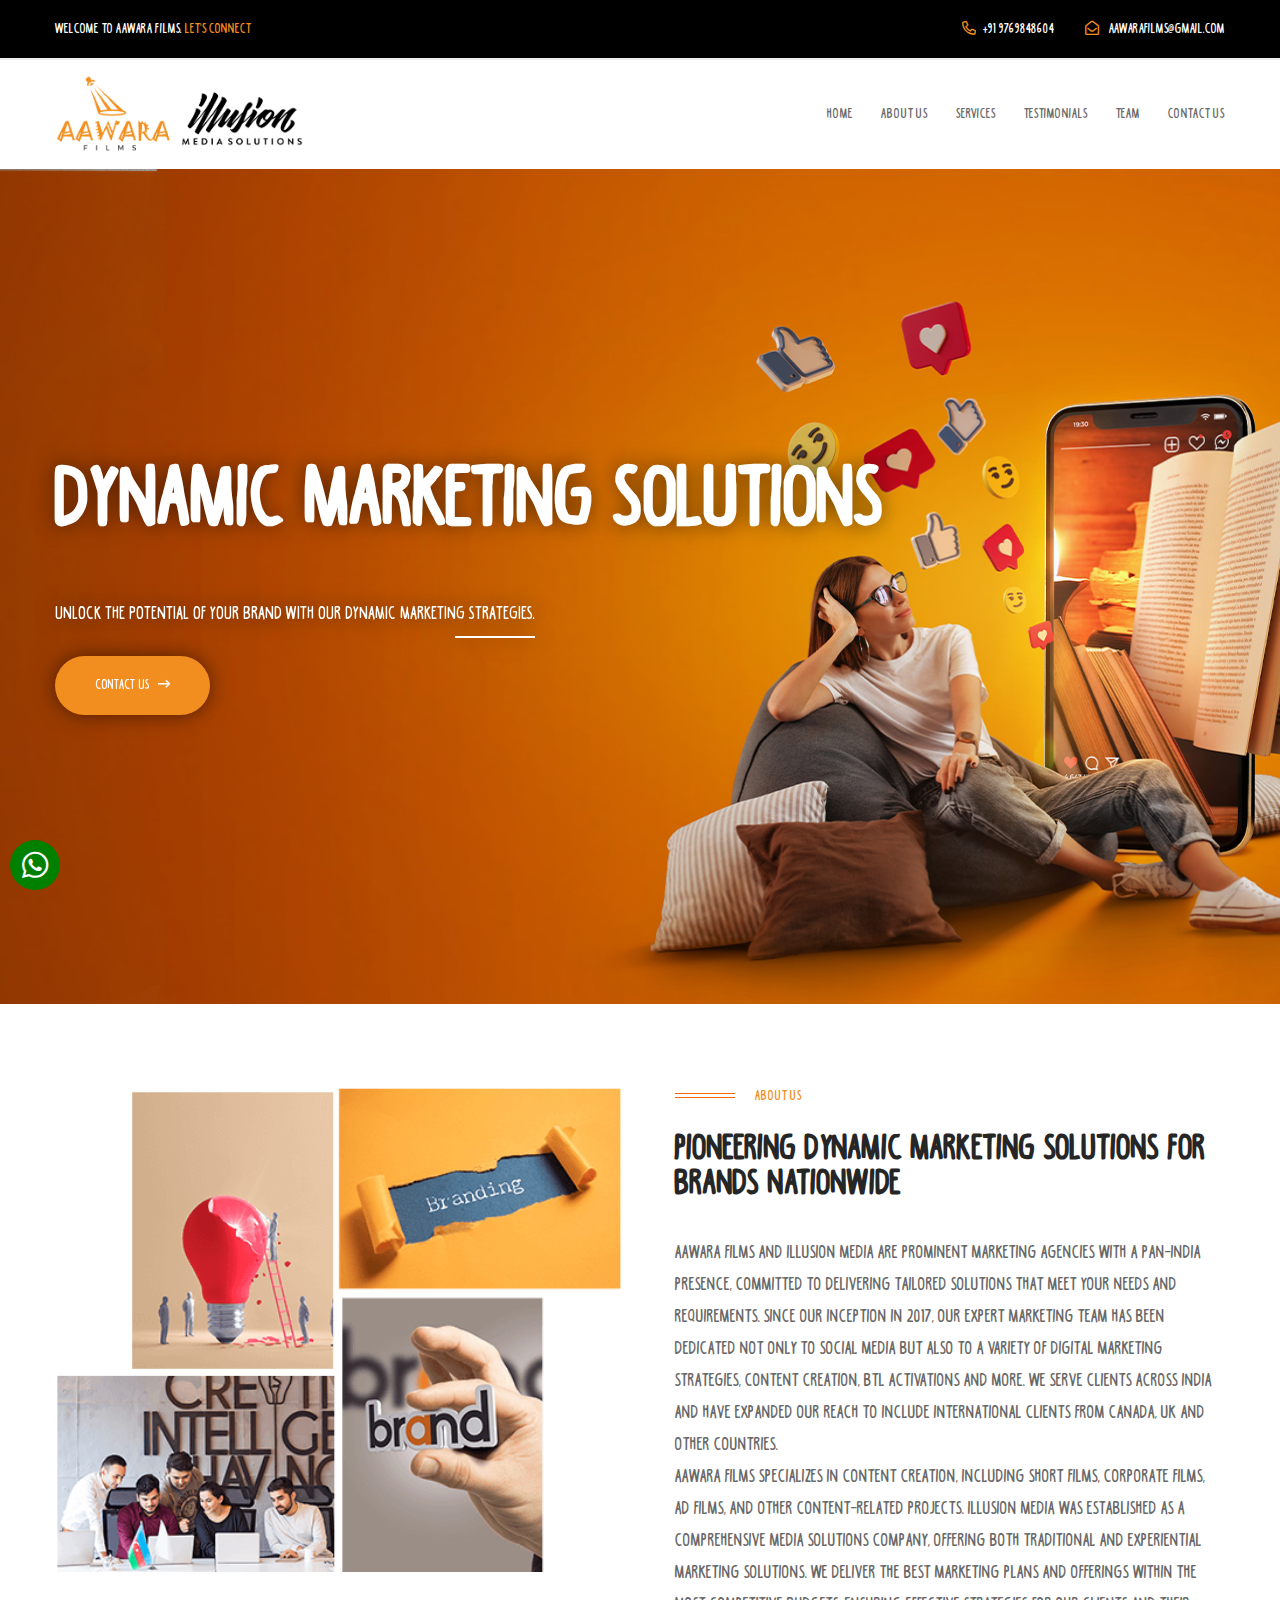
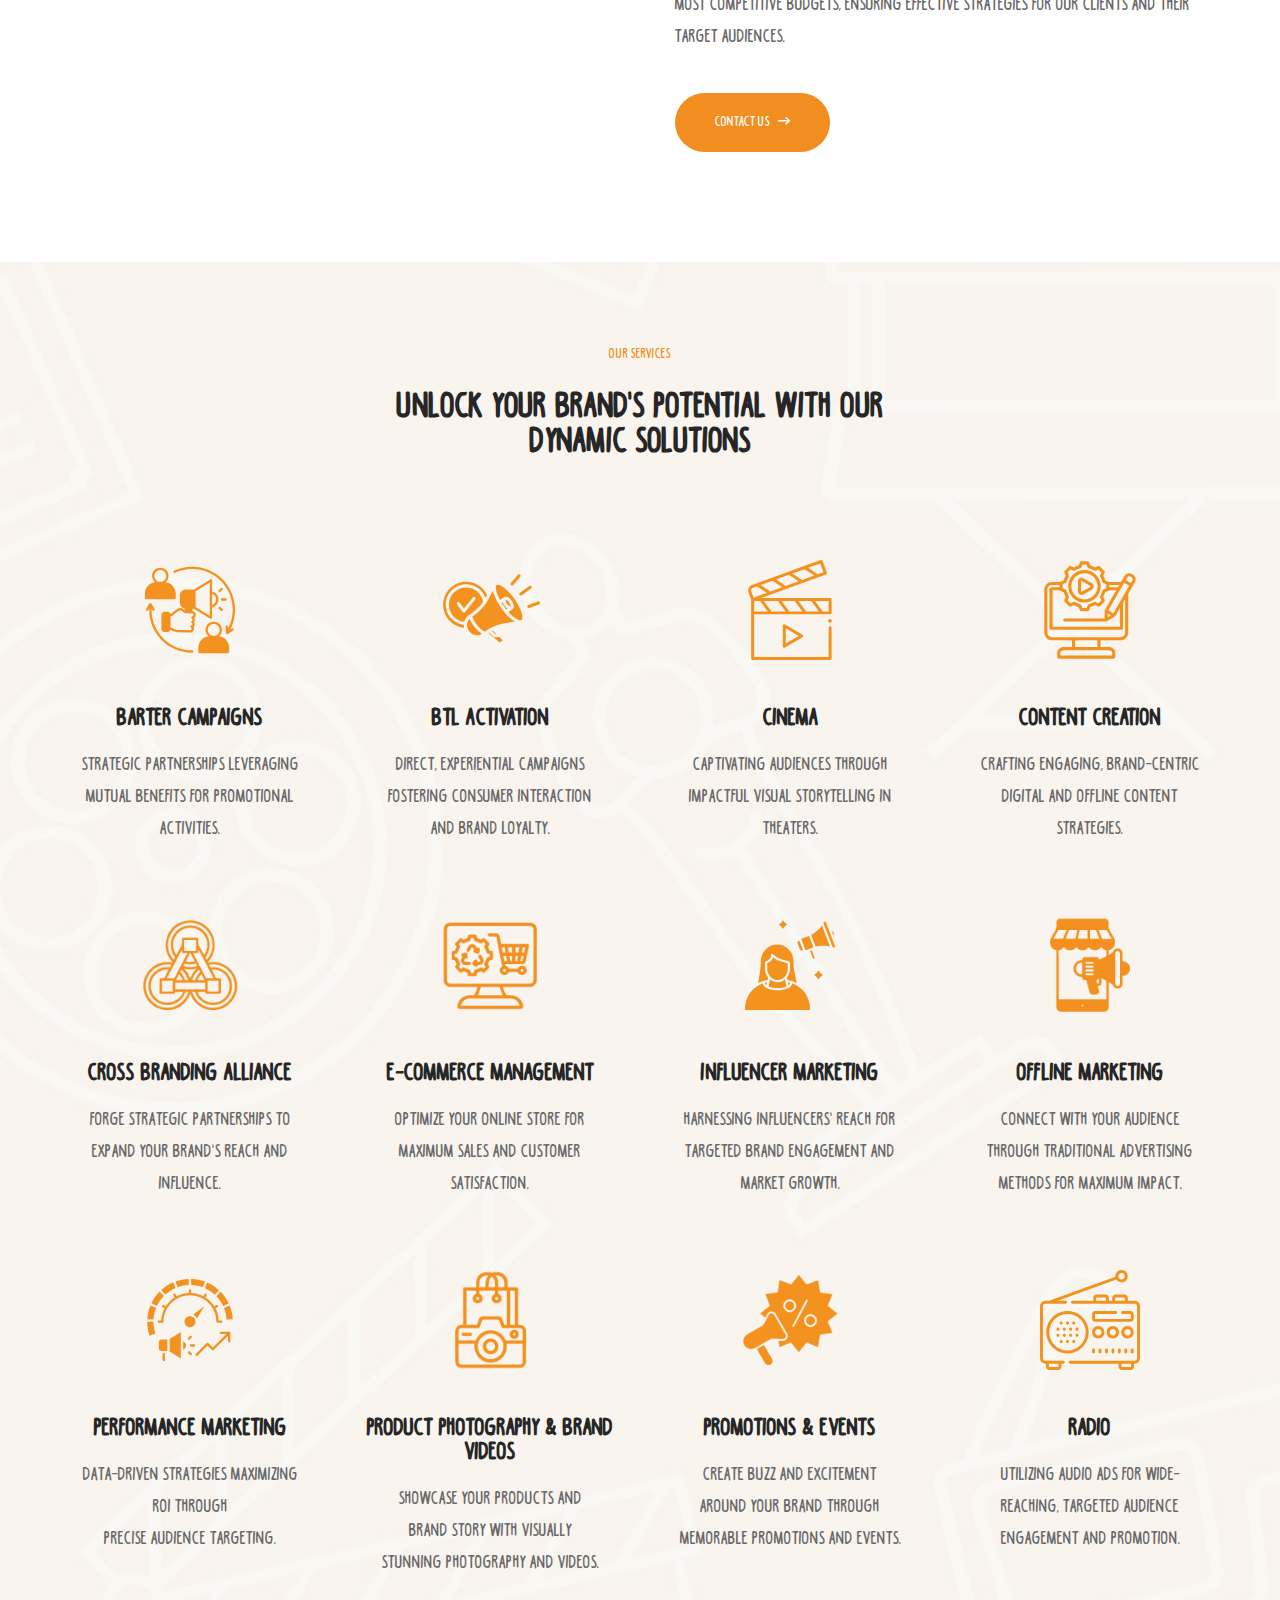
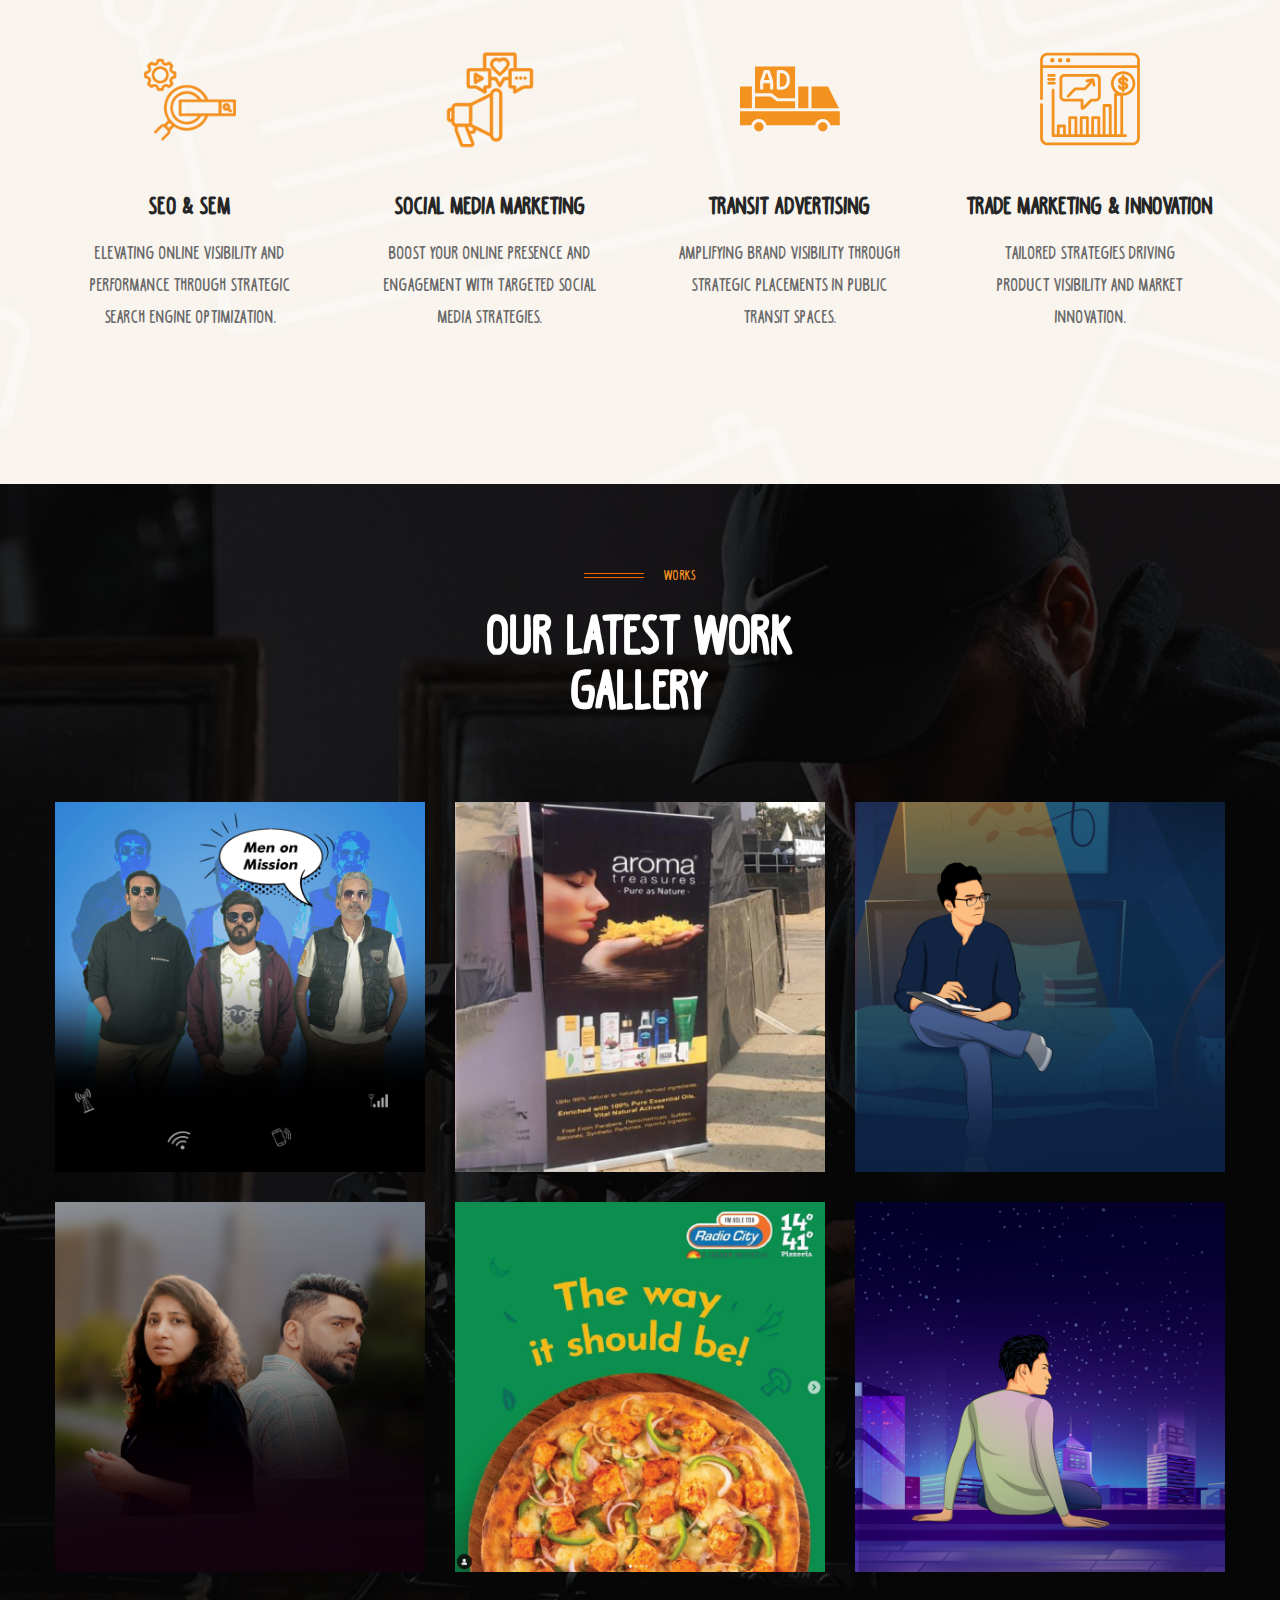
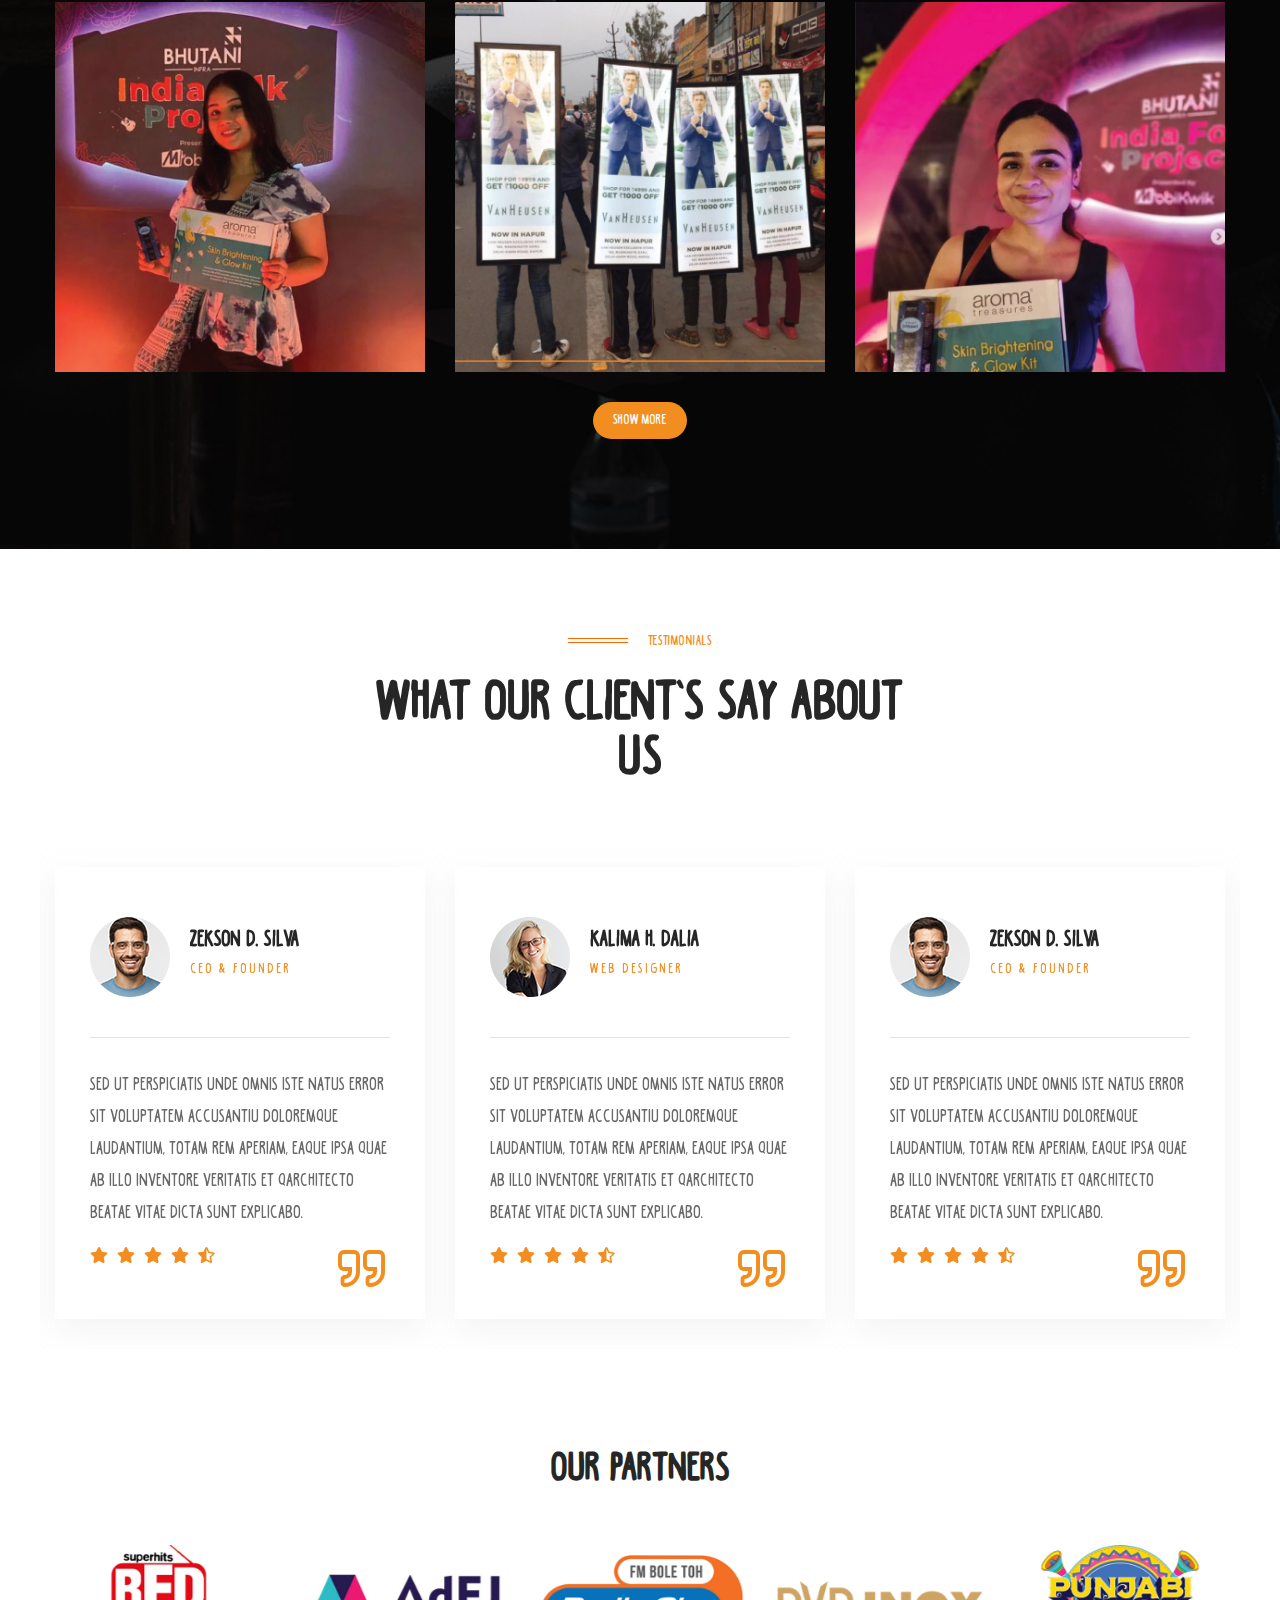
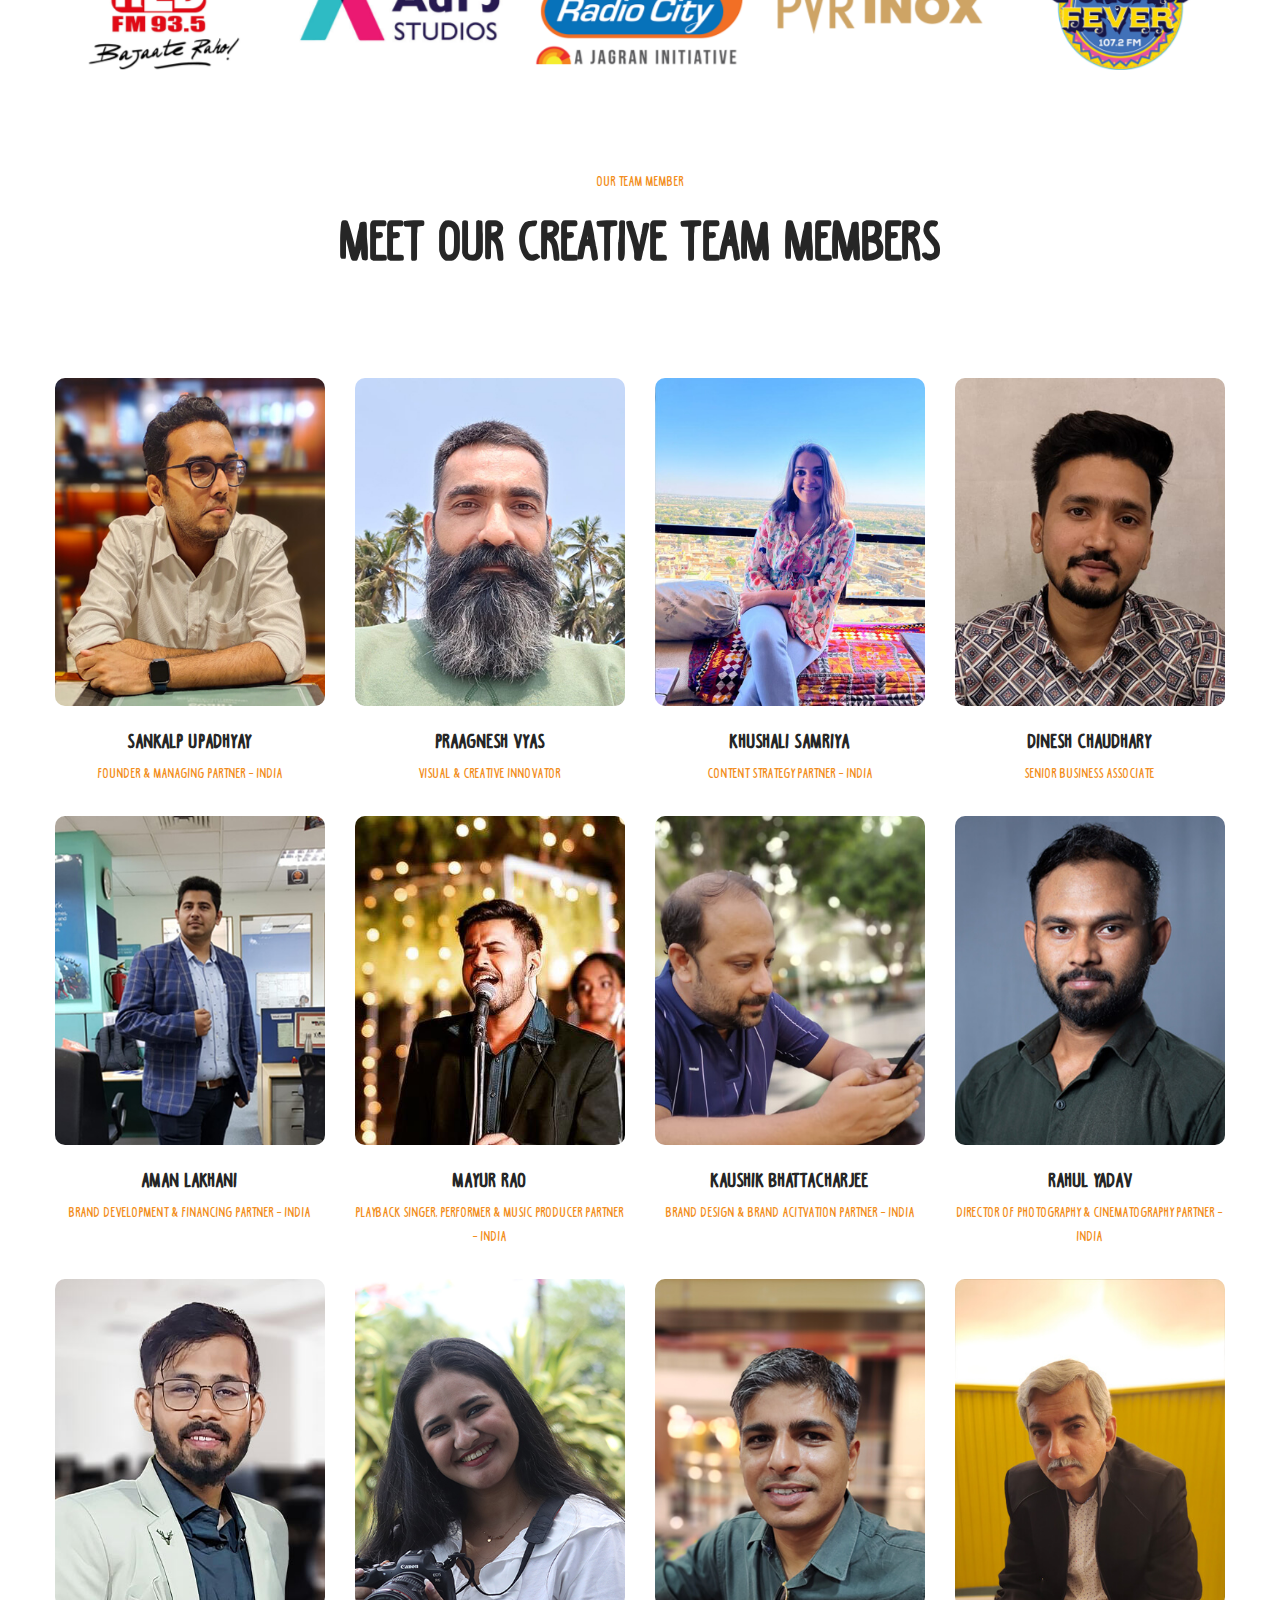
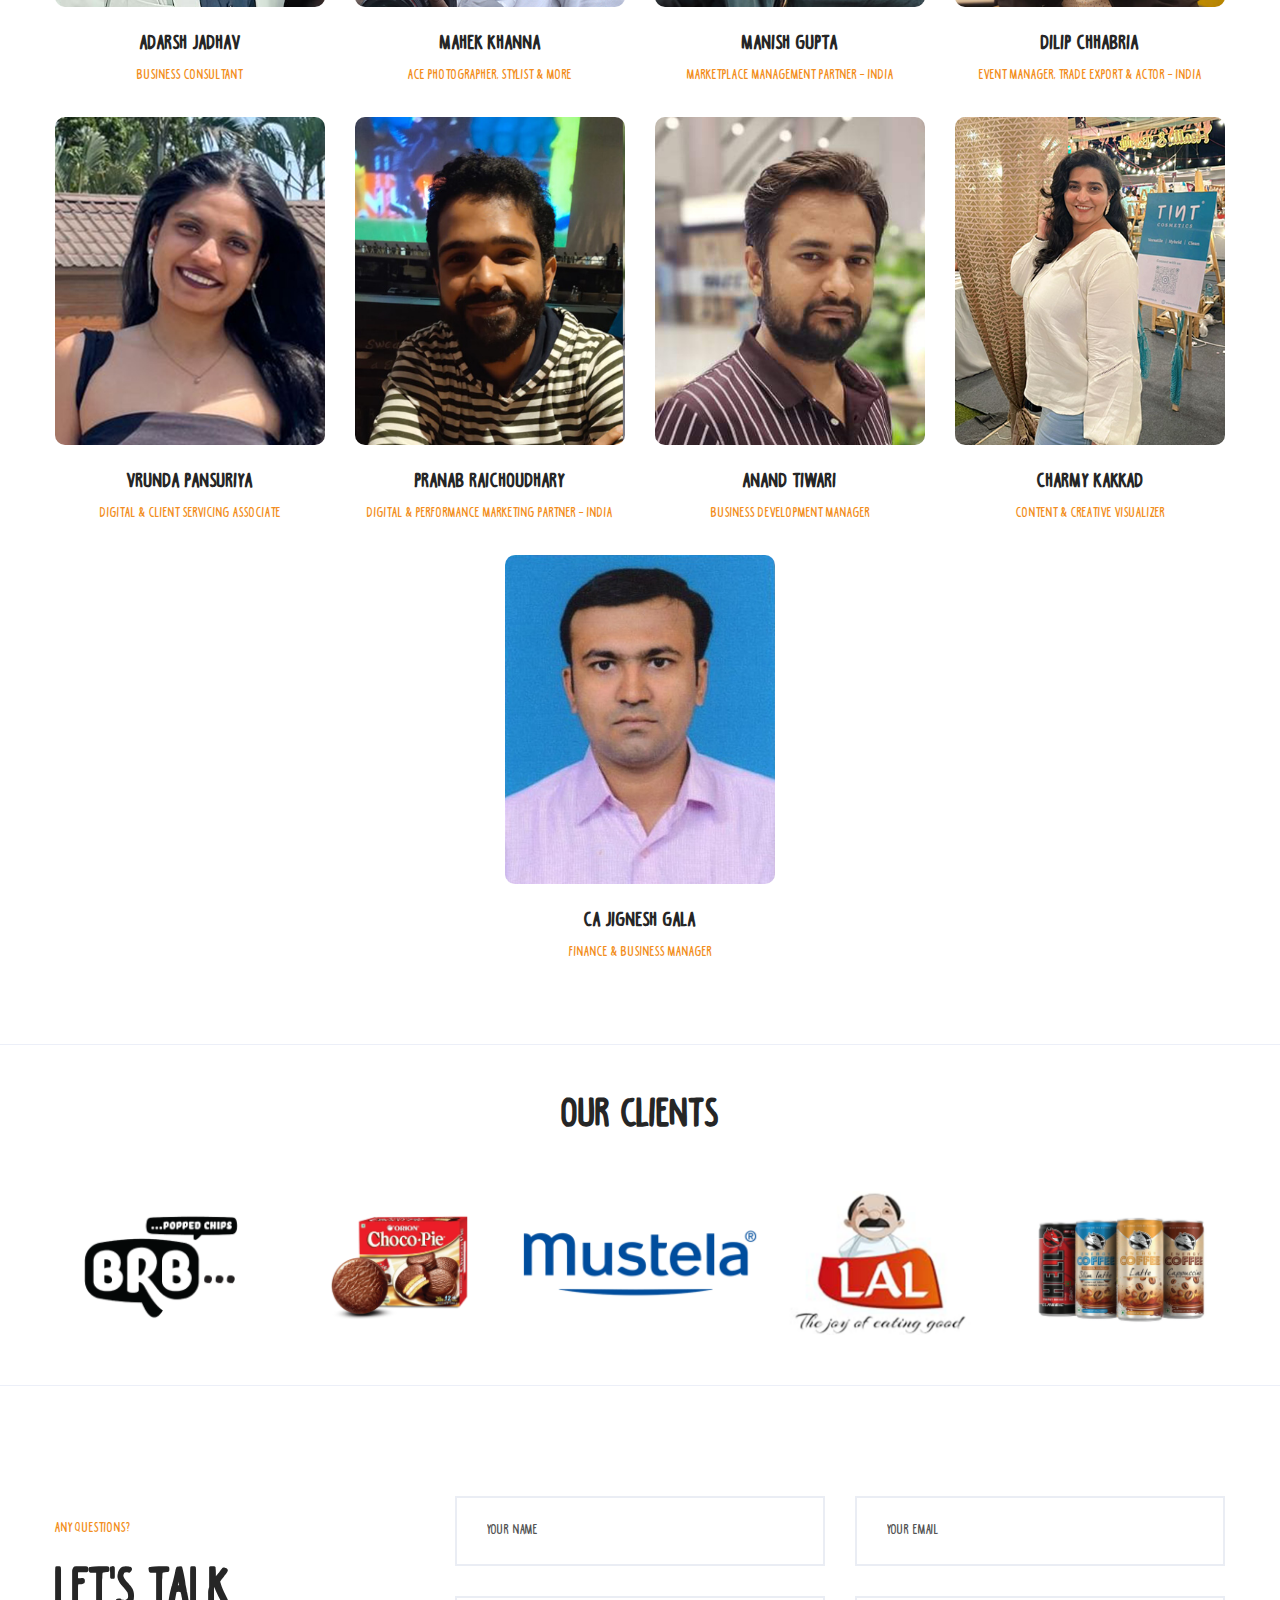
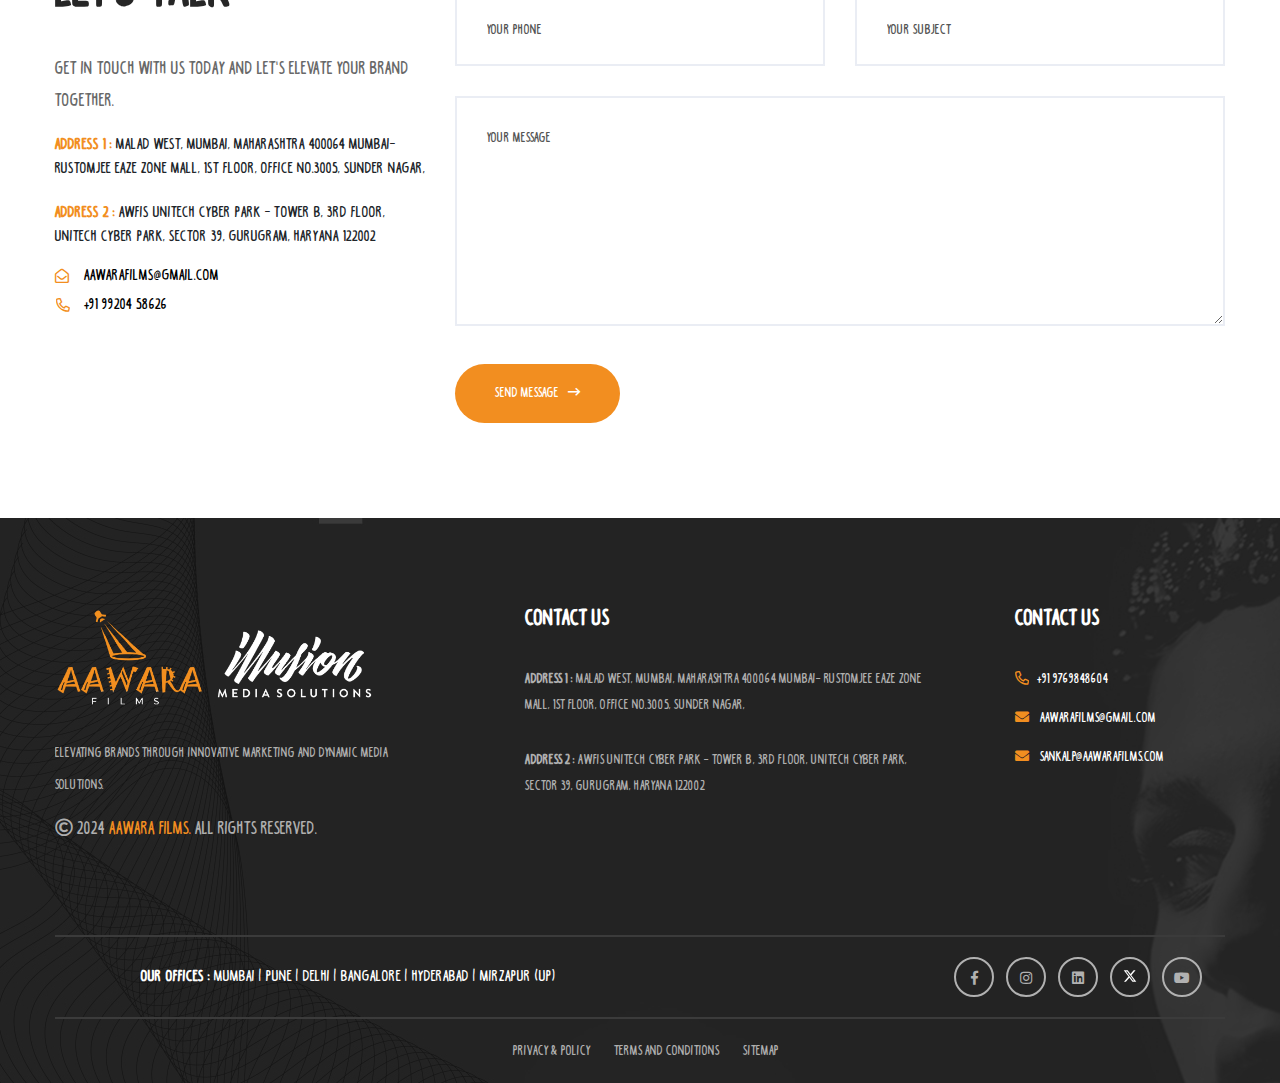
==== commit 4d24f99d: "update team member section" ====
--- a/index.html
+++ b/index.html
@@ -936,7 +936,7 @@
                     <div class="col-xl-3 col-lg-3 col-md-4 col-6 mb-30">
                         <div class="team-wrapper">
                             <div class="team-img">
-                                <img src="img/team/sankalpupadhyay.jpg" alt="">
+                                <img class="rounded-5" src="img/team/sankalpupadhyay.jpg" alt="">
                             </div>
                             <div class="team-content text-center">
                                 <div class="team-text pos-relative">
@@ -953,7 +953,7 @@
                     <div class="col-xl-3 col-lg-3 col-md-4 col-6 mb-30">
                         <div class="team-wrapper">
                             <div class="team-img">
-                                <img src="img/team/pragneshvyas.jpg" alt="">
+                                <img class="rounded-5" src="img/team/pragneshvyas.jpg" alt="">
                             </div>
                             <div class="team-content text-center">
                                 <div class="team-text pos-relative">
@@ -966,7 +966,7 @@
                     <div class="col-xl-3 col-lg-3 col-md-4 col-6 mb-30">
                         <div class="team-wrapper">
                             <div class="team-img">
-                                <img src="img/team/khushalisamriya.jpg" alt="">
+                                <img class="rounded-5" src="img/team/khushalisamriya.jpg" alt="">
                             </div>
                             <div class="team-content text-center">
                                 <div class="team-text pos-relative">
@@ -983,7 +983,7 @@
                     <div class="col-xl-3 col-lg-3 col-md-4 col-6 mb-30">
                         <div class="team-wrapper">
                             <div class="team-img">
-                                <img src="img/team/dineshchaudhary.jpg" alt="">
+                                <img class="rounded-5" src="img/team/dineshchaudhary.jpg" alt="">
                             </div>
                             <div class="team-content text-center">
                                 <div class="team-text pos-relative">
@@ -998,7 +998,7 @@
                     <div class="col-xl-3 col-lg-3 col-md-4 col-6 mb-30">
                         <div class="team-wrapper">
                             <div class="team-img">
-                                <img src="img/team/amanlakhani.jpg" alt="">
+                                <img class="rounded-5" src="img/team/amanlakhani.jpg" alt="">
                             </div>
                             <div class="team-content text-center">
                                 <div class="team-text pos-relative">
@@ -1015,7 +1015,7 @@
                     <div class="col-xl-3 col-lg-3 col-md-4 col-6 mb-30">
                         <div class="team-wrapper">
                             <div class="team-img">
-                                <img src="img/team/mayurrao.jpg" alt="">
+                                <img class="rounded-5" src="img/team/mayurrao.jpg" alt="">
                             </div>
                             <div class="team-content text-center">
                                 <div class="team-text pos-relative">
@@ -1032,7 +1032,7 @@
                     <div class="col-xl-3 col-lg-3 col-md-4 col-6 mb-30">
                         <div class="team-wrapper">
                             <div class="team-img">
-                                <img src="img/team/kaushikbhattacharjee.jpg" alt="">
+                                <img class="rounded-5" src="img/team/kaushikbhattacharjee.jpg" alt="">
                             </div>
                             <div class="team-content text-center">
                                 <div class="team-text pos-relative">
@@ -1050,7 +1050,7 @@
                     <div class="col-xl-3 col-lg-3 col-md-4 col-6 mb-30">
                         <div class="team-wrapper">
                             <div class="team-img">
-                                <img src="img/team/rahulyadav.jpg" alt="">
+                                <img class="rounded-5" src="img/team/rahulyadav.jpg" alt="">
                             </div>
                             <div class="team-content text-center">
                                 <div class="team-text pos-relative">
@@ -1067,7 +1067,7 @@
                     <div class="col-xl-3 col-lg-3 col-md-4 col-6 mb-30">
                         <div class="team-wrapper">
                             <div class="team-img">
-                                <img src="img/team/adarsh-jadhav.jpg" alt="">
+                                <img class="rounded-5" src="img/team/adarsh-jadhav.jpg" alt="">
                             </div>
                             <div class="team-content text-center">
                                 <div class="team-text pos-relative">
@@ -1082,7 +1082,7 @@
                     <div class="col-xl-3 col-lg-3 col-md-4 col-6 mb-30">
                         <div class="team-wrapper">
                             <div class="team-img">
-                                <img src="img/team/mahek.jpg" alt="">
+                                <img class="rounded-5" src="img/team/mahek.jpg" alt="">
                             </div>
                             <div class="team-content text-center">
                                 <div class="team-text pos-relative">
@@ -1098,7 +1098,7 @@
                     <div class="col-xl-3 col-lg-3 col-md-4 col-6 mb-30">
                         <div class="team-wrapper">
                             <div class="team-img">
-                                <img src="img/team/manishgupta.jpg" alt="">
+                                <img class="rounded-5" src="img/team/manishgupta.jpg" alt="">
                             </div>
                             <div class="team-content text-center">
                                 <div class="team-text pos-relative">
@@ -1115,7 +1115,7 @@
                     <div class="col-xl-3 col-lg-3 col-md-4 col-6 mb-30">
                         <div class="team-wrapper">
                             <div class="team-img">
-                                <img src="img/team/dilipchhabria.jpg" alt="">
+                                <img class="rounded-5" src="img/team/dilipchhabria.jpg" alt="">
                             </div>
                             <div class="team-content text-center">
                                 <div class="team-text pos-relative">
@@ -1132,7 +1132,7 @@
                     <div class="col-xl-3 col-lg-3 col-md-4 col-6 mb-30">
                         <div class="team-wrapper">
                             <div class="team-img">
-                                <img src="img/team/vrundapansuriya.jpg" alt="">
+                                <img class="rounded-5" src="img/team/vrundapansuriya.jpg" alt="">
                             </div>
                             <div class="team-content text-center">
                                 <div class="team-text pos-relative">
@@ -1149,7 +1149,7 @@
                     <div class="col-xl-3 col-lg-3 col-md-4 col-6 mb-30">
                         <div class="team-wrapper">
                             <div class="team-img">
-                                <img src="img/team/pranabraichoudhary.jpg" alt="">
+                                <img class="rounded-5" src="img/team/pranabraichoudhary.jpg" alt="">
                             </div>
                             <div class="team-content text-center">
                                 <div class="team-text pos-relative">
@@ -1167,7 +1167,7 @@
                     <div class="col-xl-3 col-lg-3 col-md-4 col-6 mb-30">
                         <div class="team-wrapper">
                             <div class="team-img">
-                                <img src="img/team/anandtiwari.jpg" alt="">
+                                <img class="rounded-5" src="img/team/anandtiwari.jpg" alt="">
                             </div>
                             <div class="team-content text-center">
                                 <div class="team-text pos-relative">
@@ -1184,7 +1184,7 @@
                     <div class="col-xl-3 col-lg-3 col-md-4 col-6 mb-30">
                         <div class="team-wrapper">
                             <div class="team-img">
-                                <img src="img/team/charmy-kakkad.png" alt="">
+                                <img class="rounded-5" src="img/team/charmy-kakkad.png" alt="">
                             </div>
                             <div class="team-content text-center">
                                 <div class="team-text pos-relative">
@@ -1199,7 +1199,7 @@
                     <div class="col-xl-3 col-lg-3 col-md-4 col-6 mb-30">
                         <div class="team-wrapper">
                             <div class="team-img">
-                                <img src="img/team/cajigneshgala.jpg" alt="">
+                                <img class="rounded-5" src="img/team/cajigneshgala.jpg" alt="">
                             </div>
                             <div class="team-content text-center">
                                 <div class="team-text pos-relative">
--- a/css/style.css
+++ b/css/style.css
@@ -433,6 +433,9 @@
 	font-size: 18px;
 	margin-bottom: 0;
 }
+.rounded-5{
+	border-radius: 10px;
+}
 
 /* extra info */
 .extra-info {
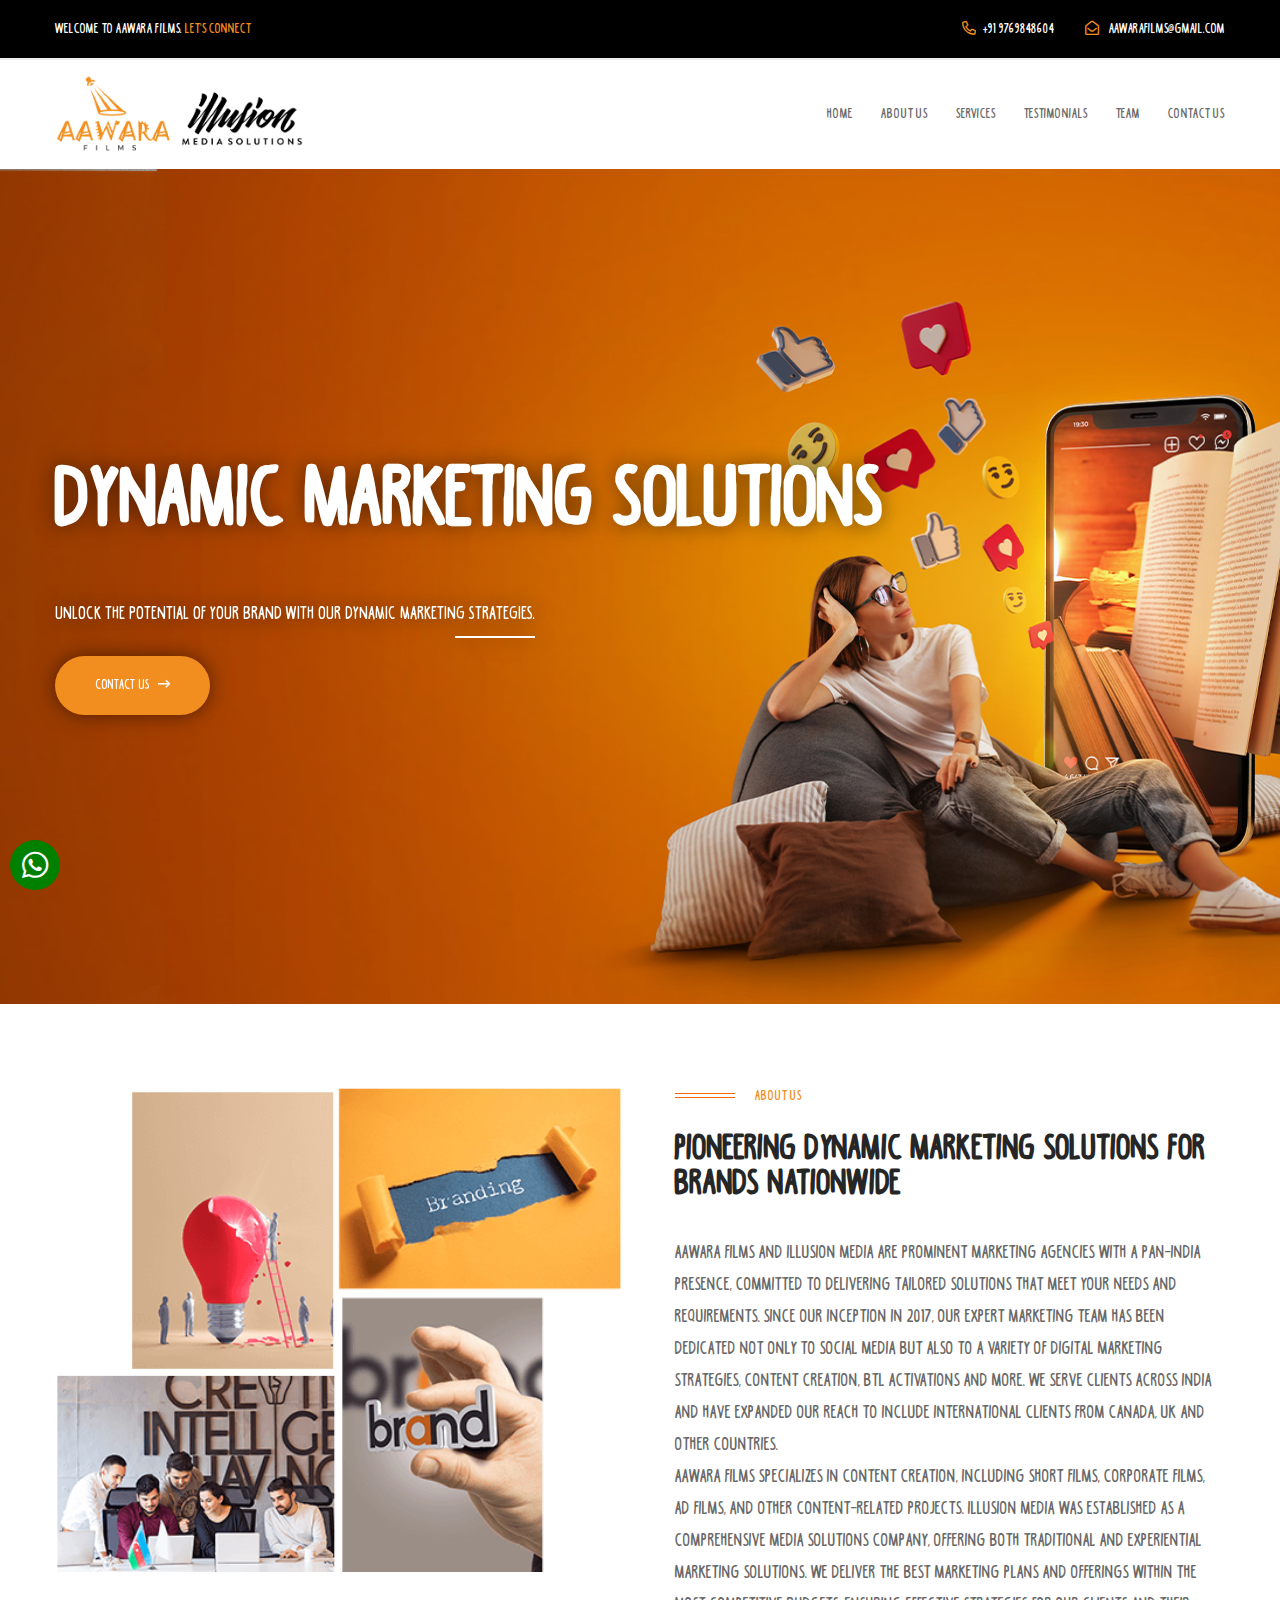
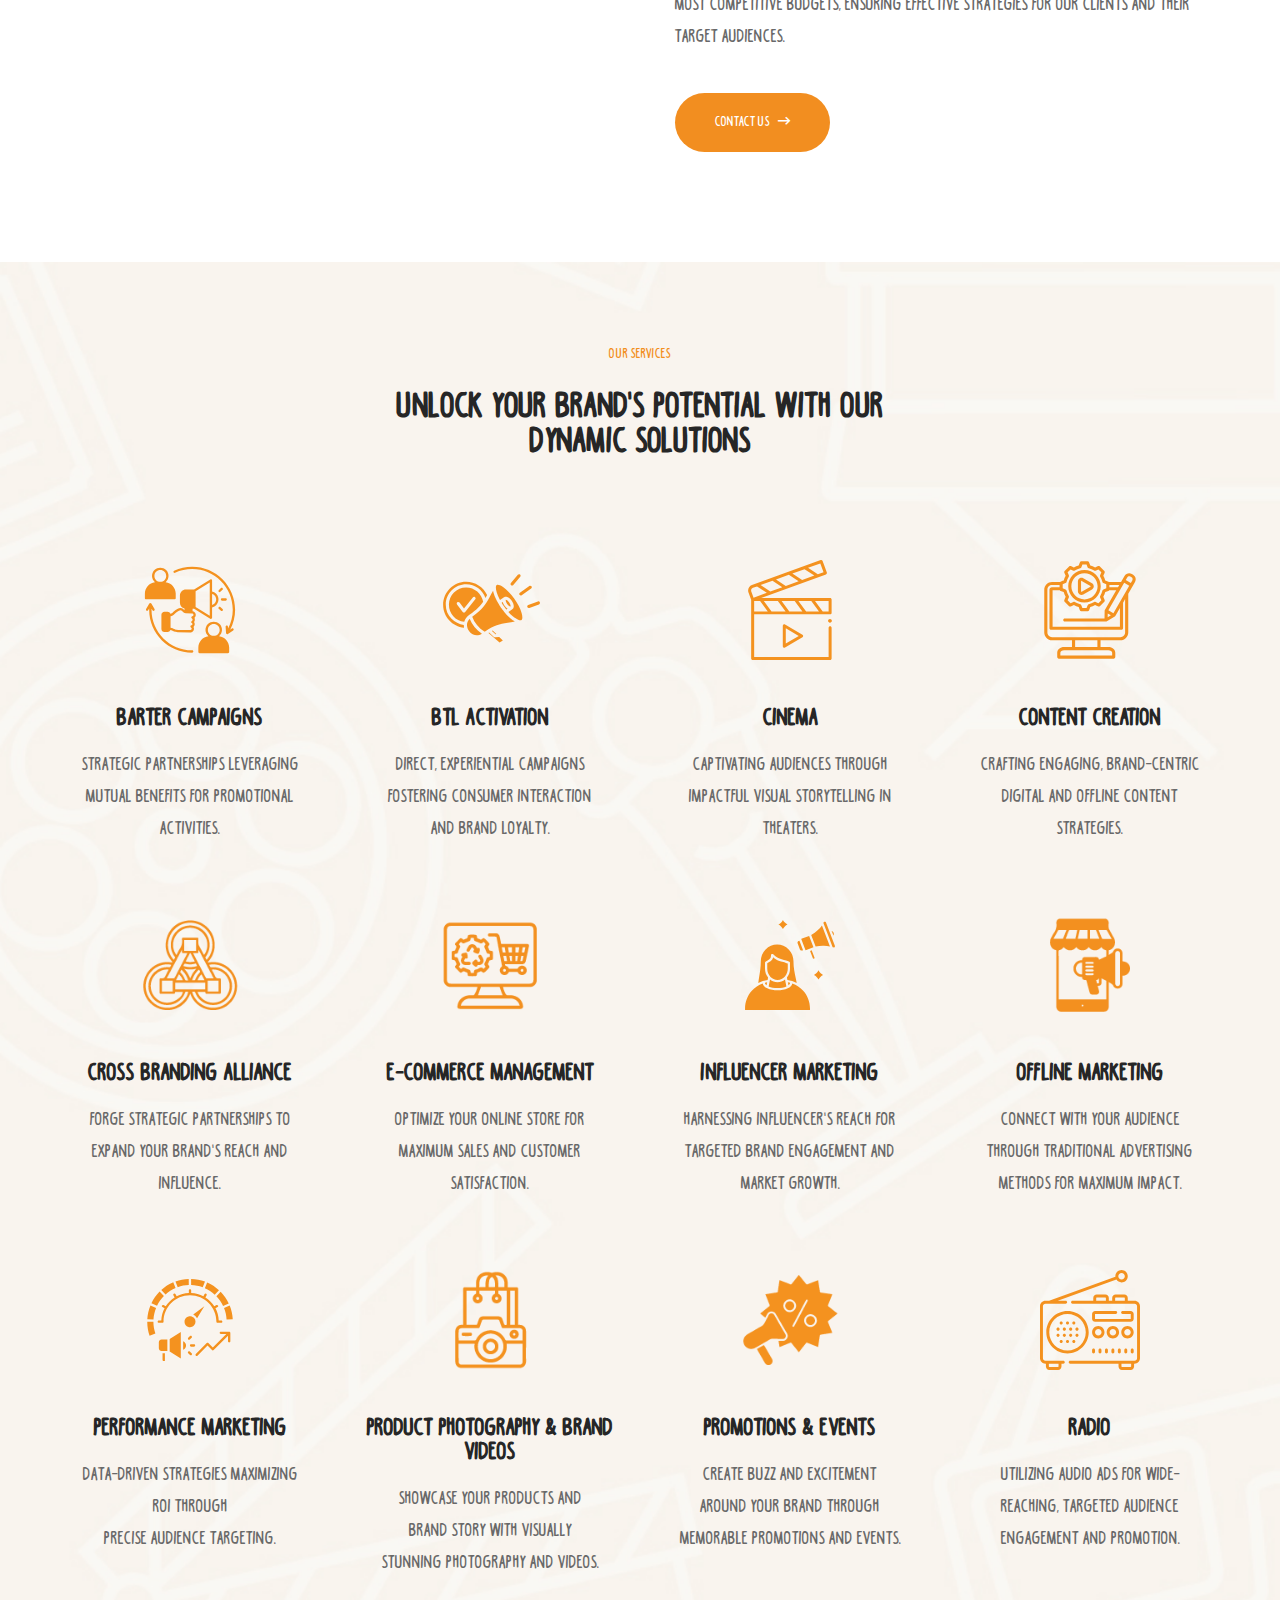
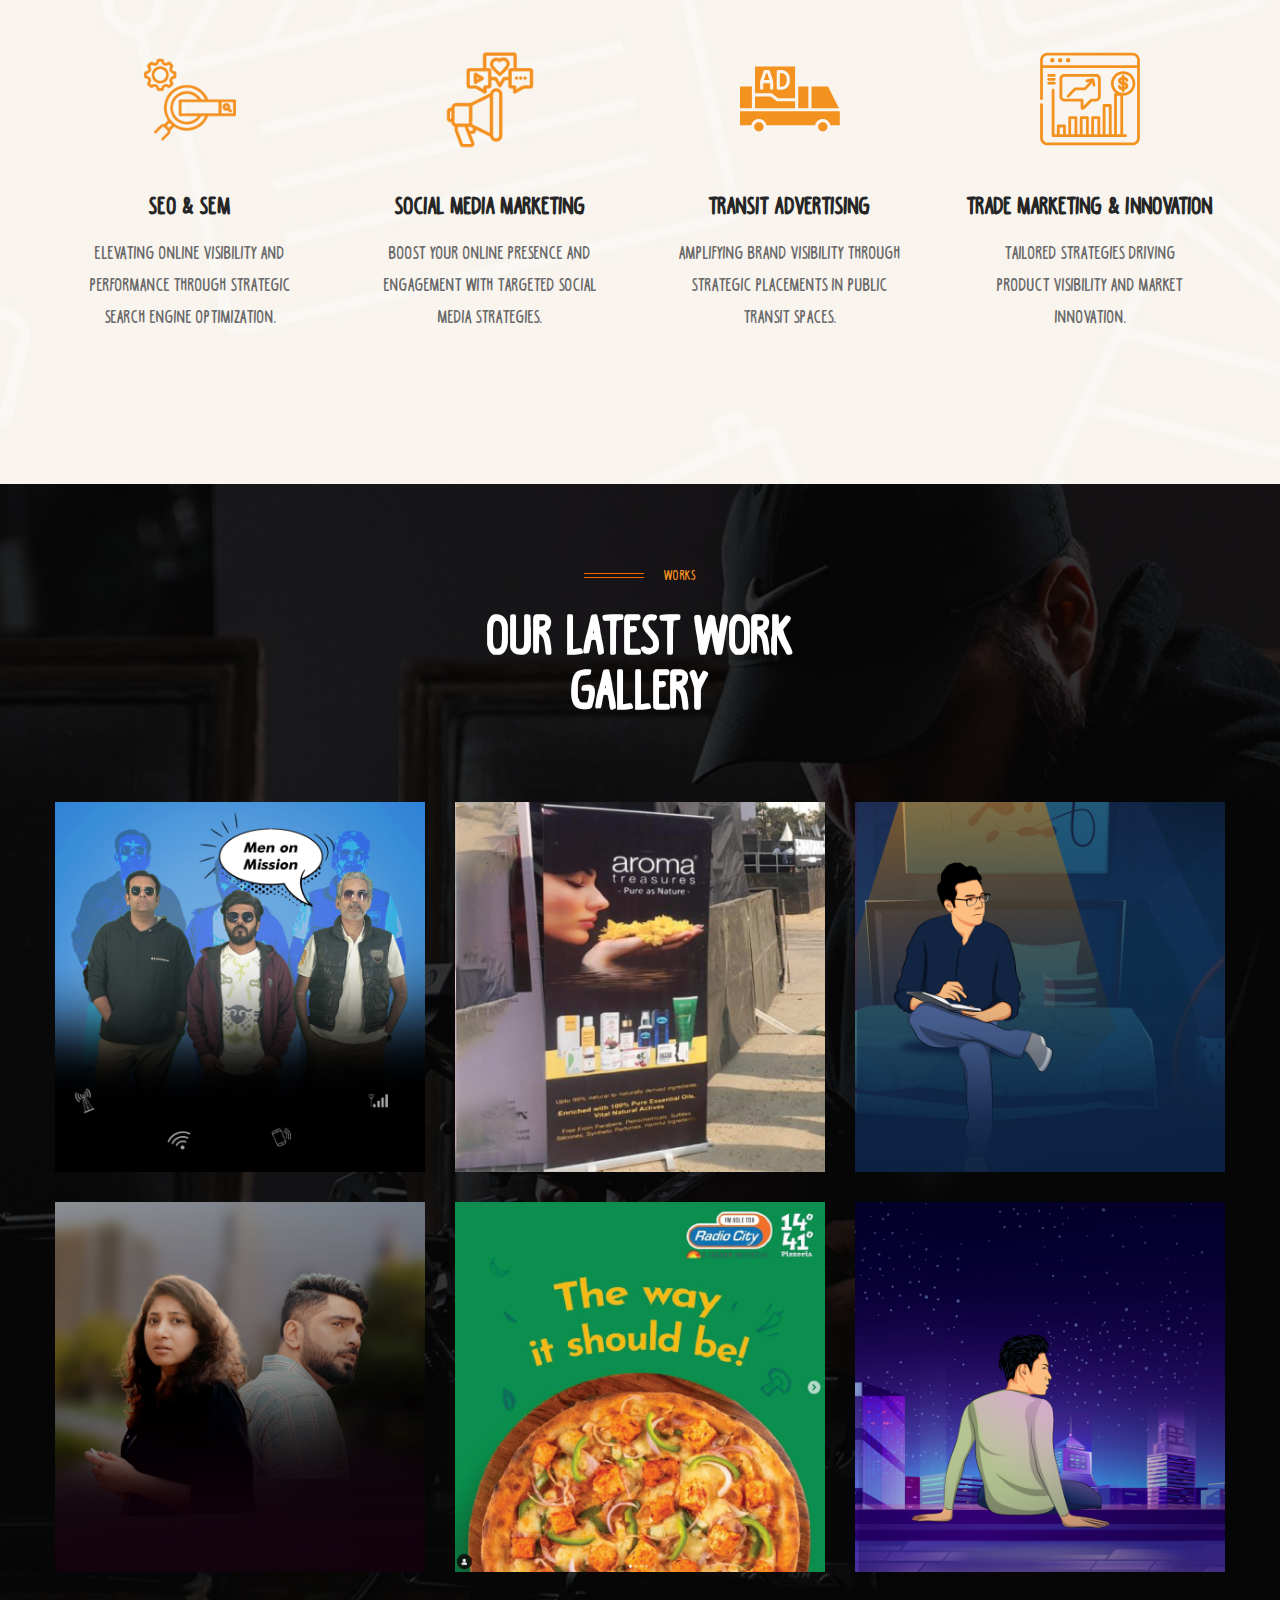
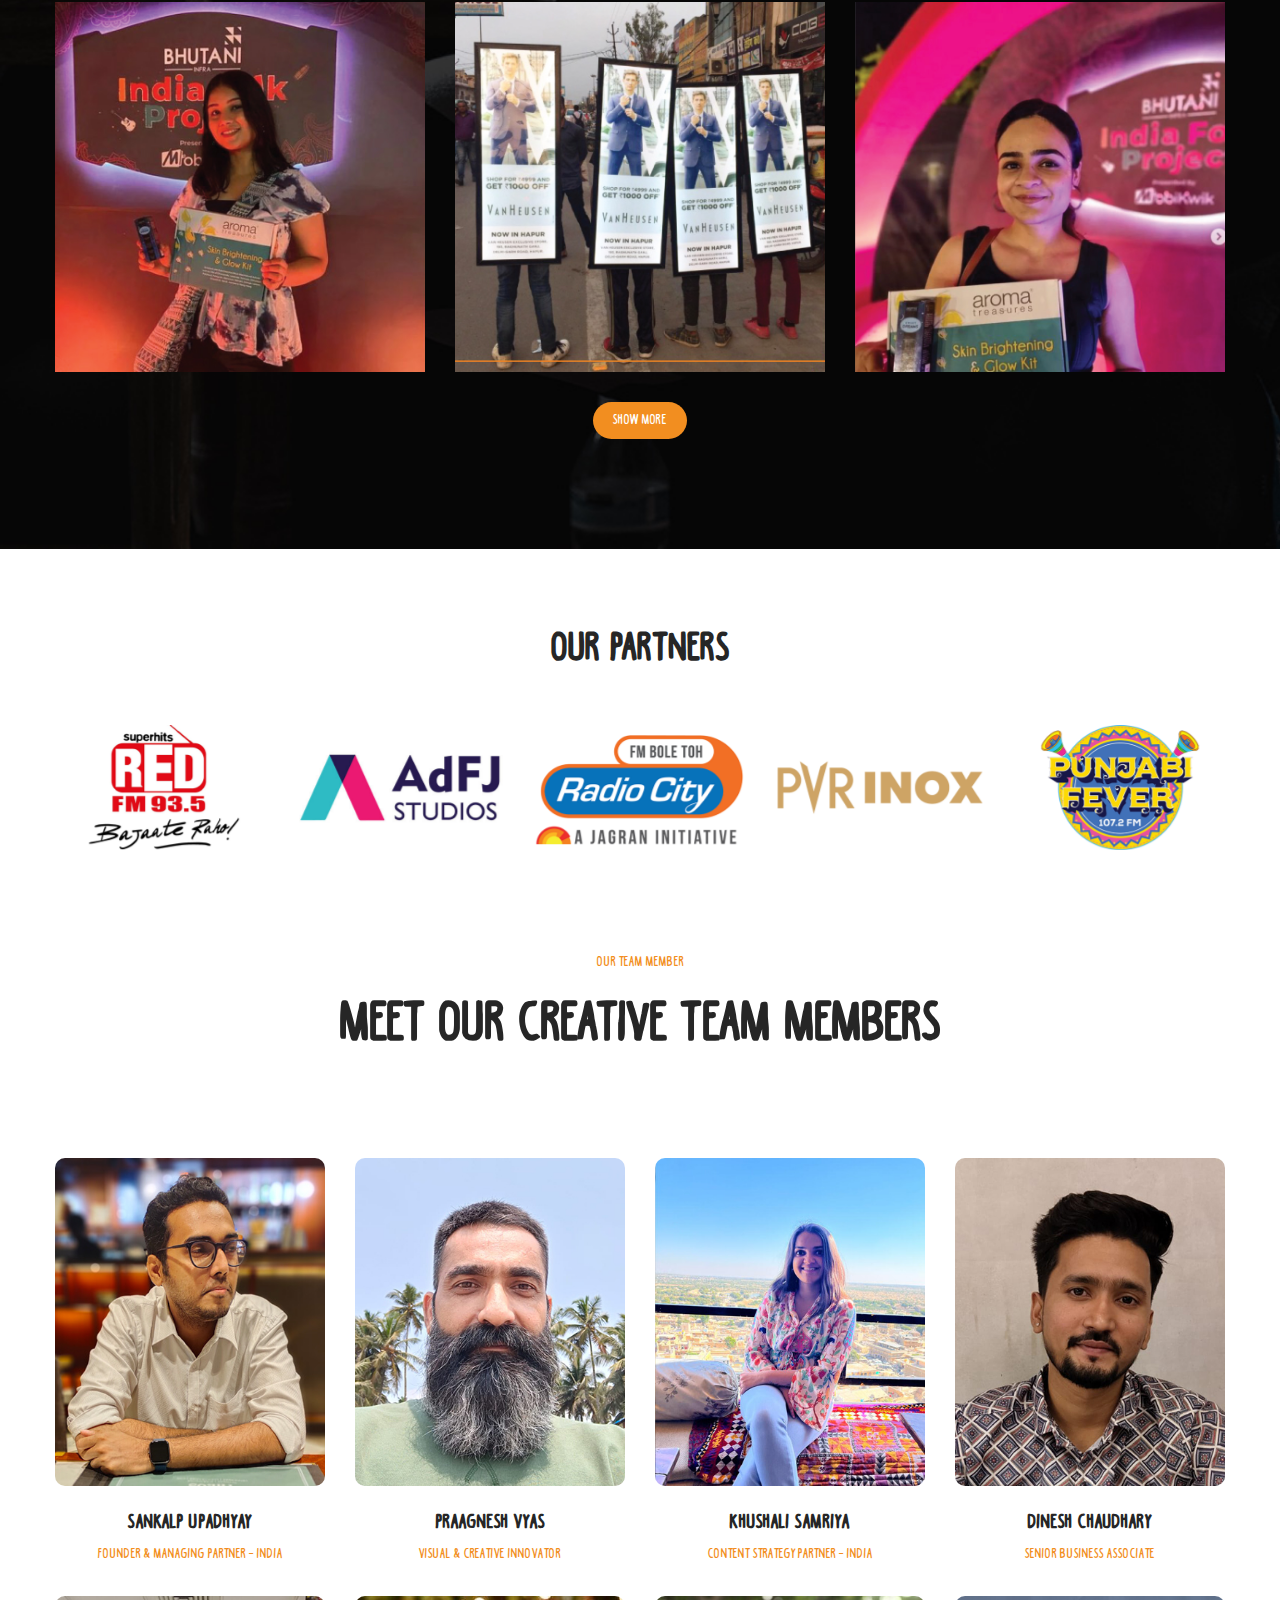
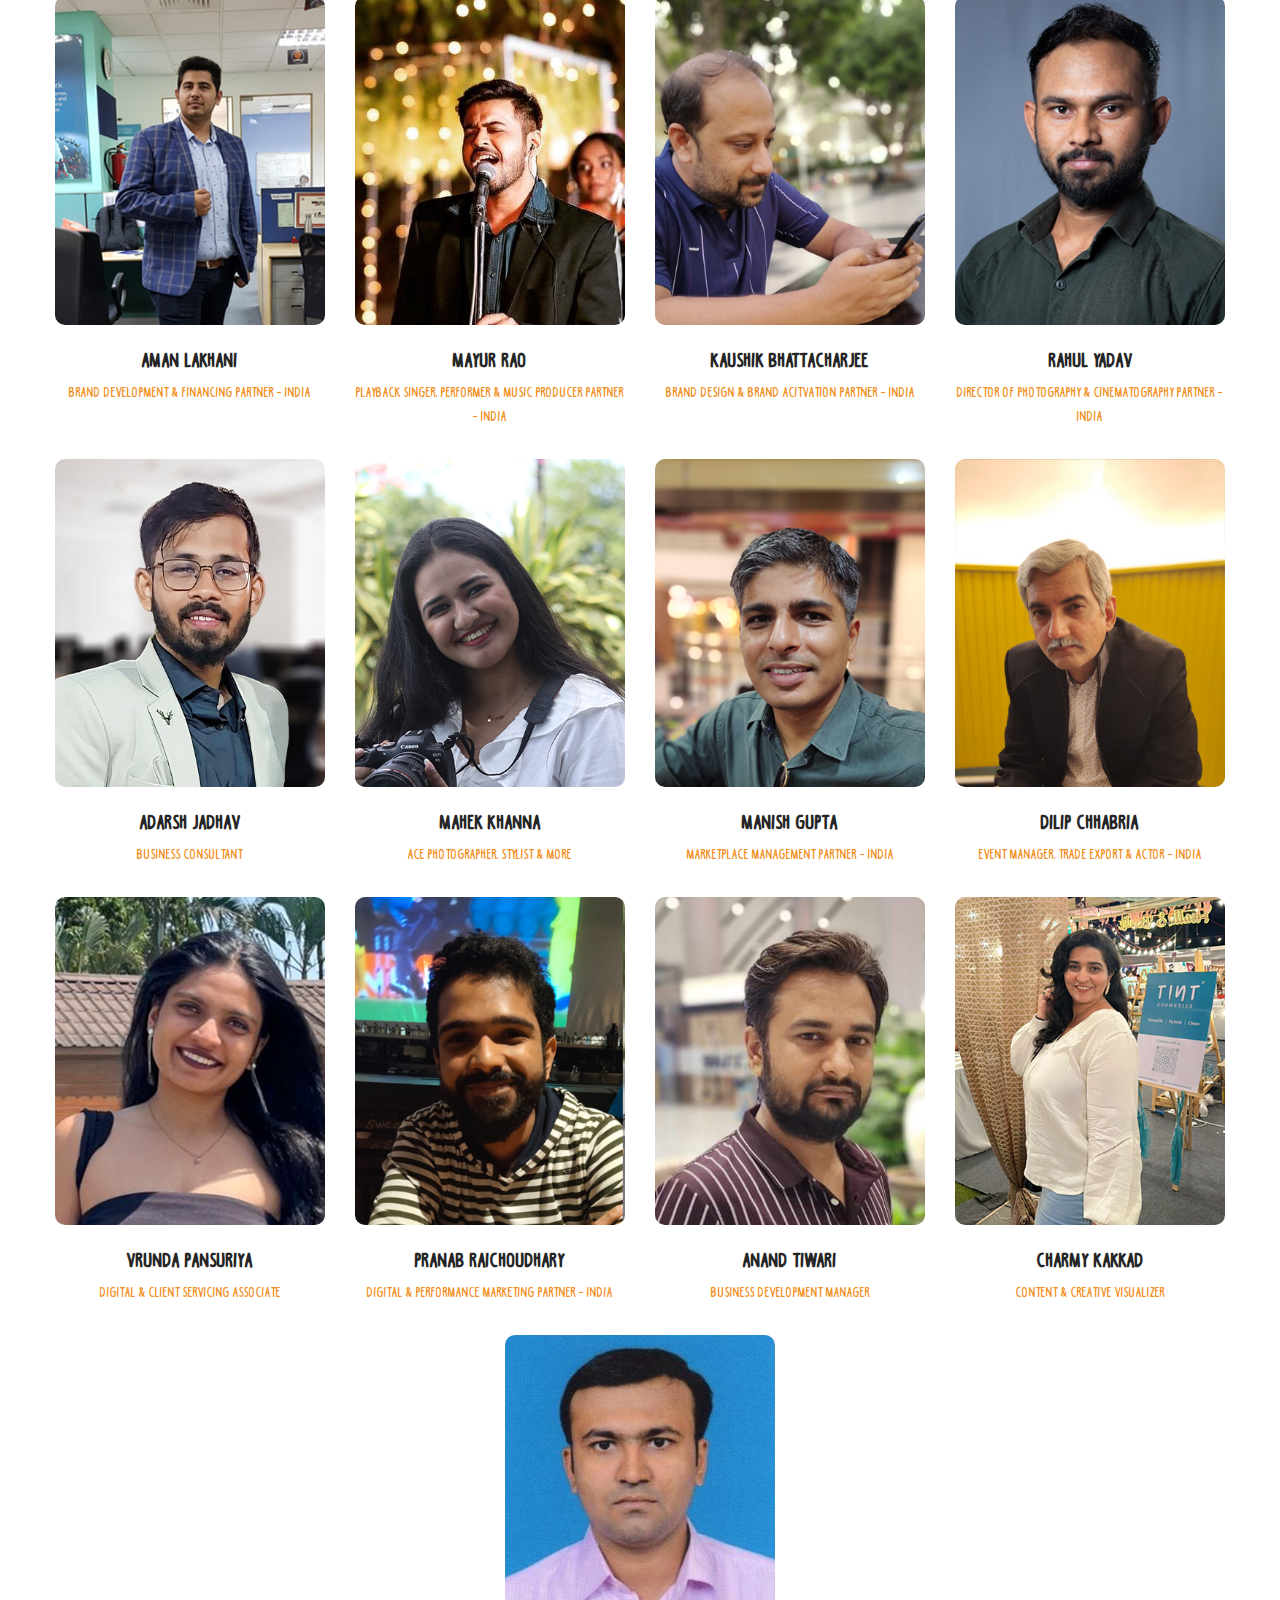
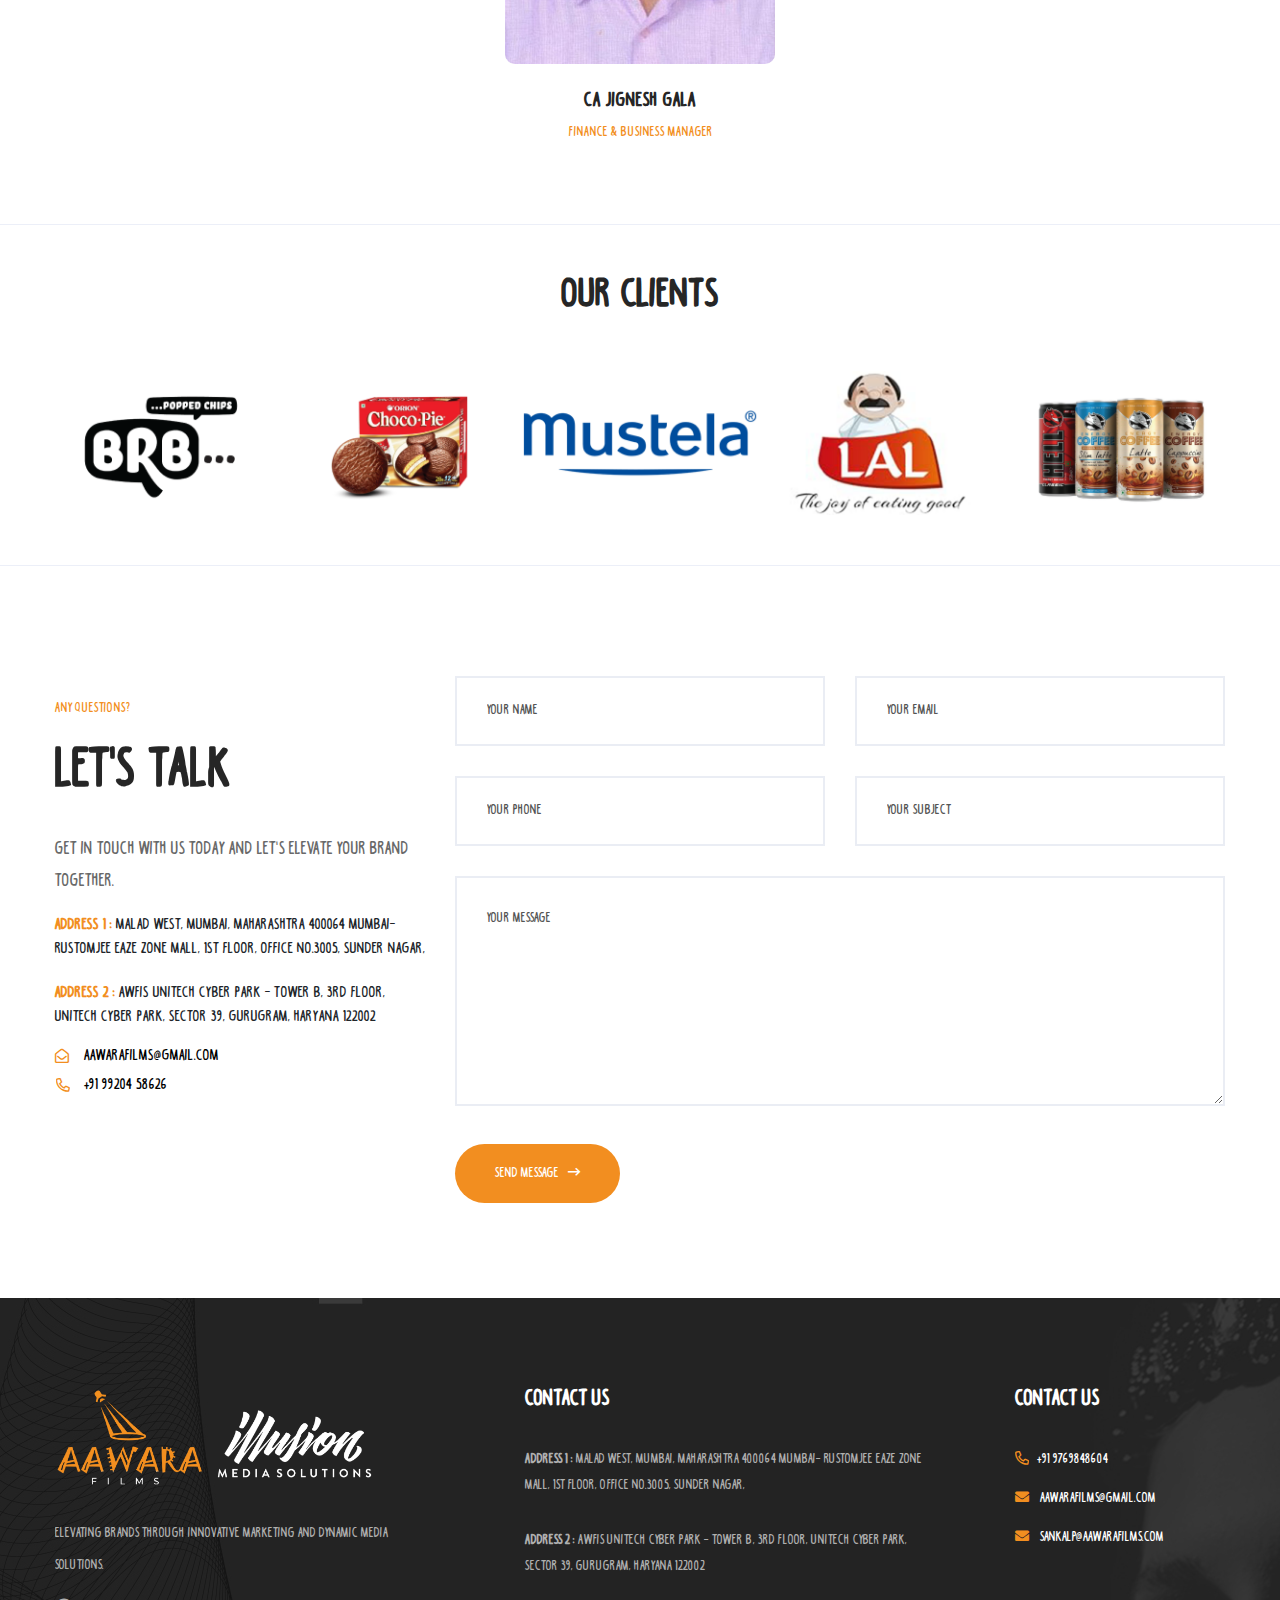
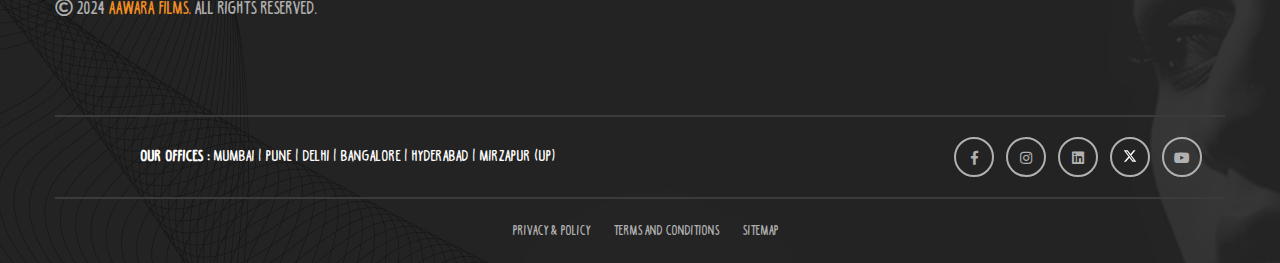
==== commit b319690f: "hide testimonial" ====
--- a/index.html
+++ b/index.html
@@ -293,7 +293,7 @@
                             </div>
                             <div class="best-services-text">
                                 <h3>Influencer Marketing</h3>
-                                <p>Harnessing influencers' reach for targeted brand engagement and market growth.</p>
+                                <p>Harnessing influencer's reach for targeted brand engagement and market growth.</p>
                             </div>
                         </div>
                     </div>
@@ -765,7 +765,7 @@
         <!-- portfolio-area-end -->
 
         <!-- client-area-start -->
-        <div id="testimonials-section"></div>
+        <!-- <div id="testimonials-section"></div>
         <div class="client-area pt-80 pb-80">
             <div class="container">
                 <div class="row">
@@ -835,9 +835,9 @@
                     </div>
                 </div>
             </div>
-        </div>
+        </div> -->
         <!-- client-area-end -->
-        <div class="brand-area pt-20 pb-20">
+        <div class="brand-area pt-80 pb-20">
             <div class="container">
                 <h1 class="text-center pb-5">
                     Our Partners
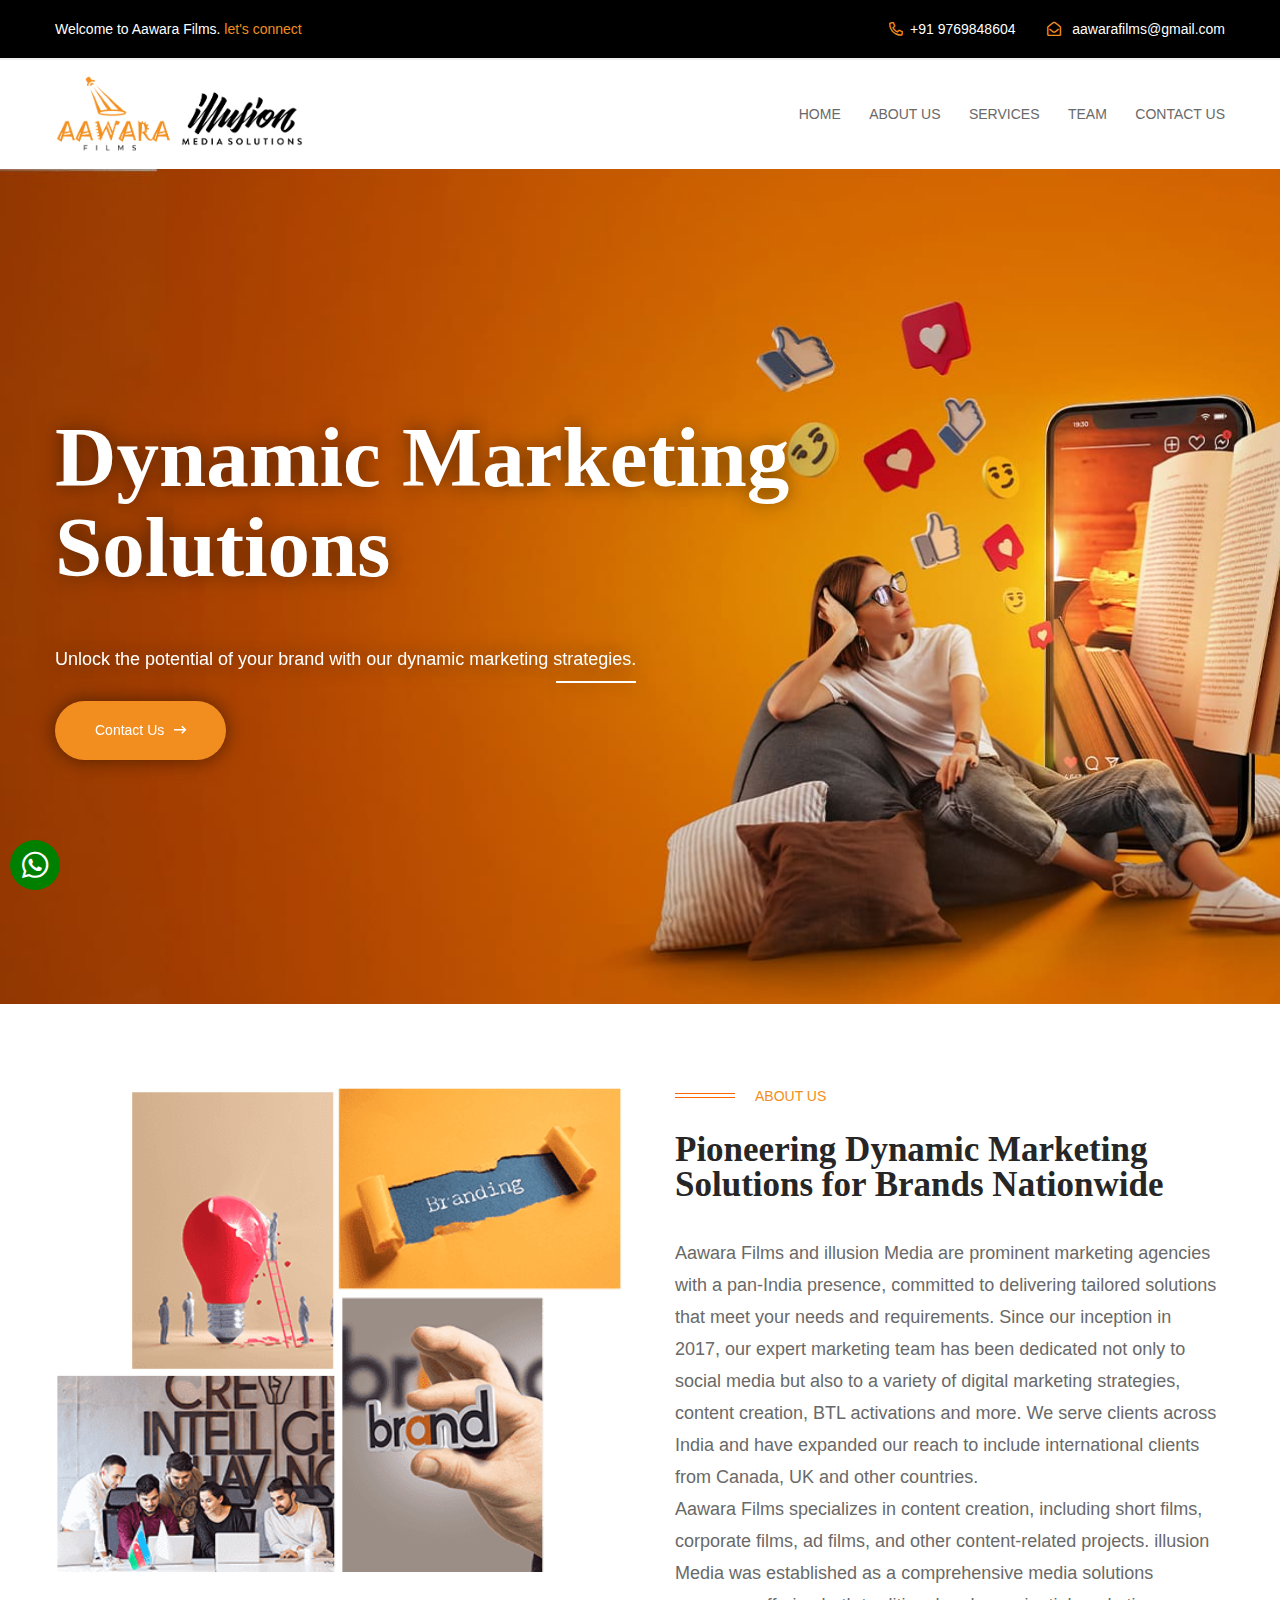
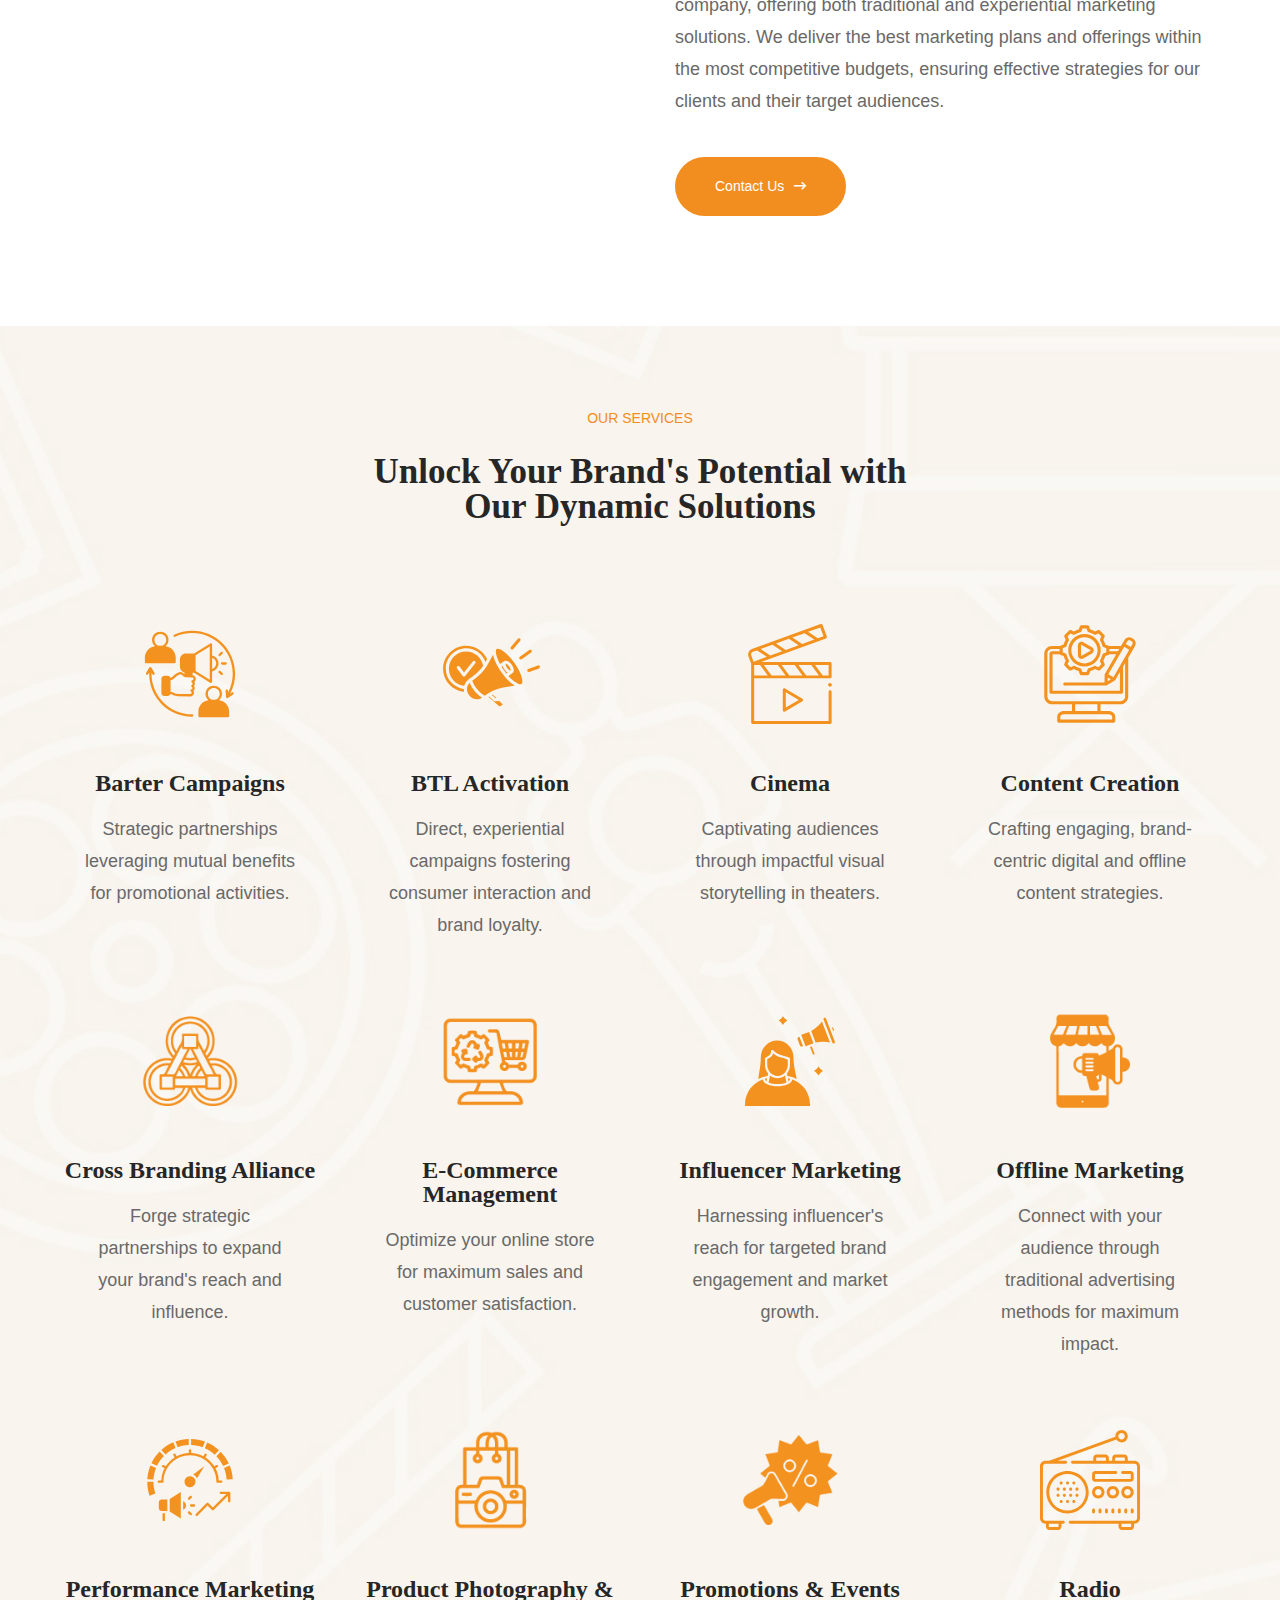
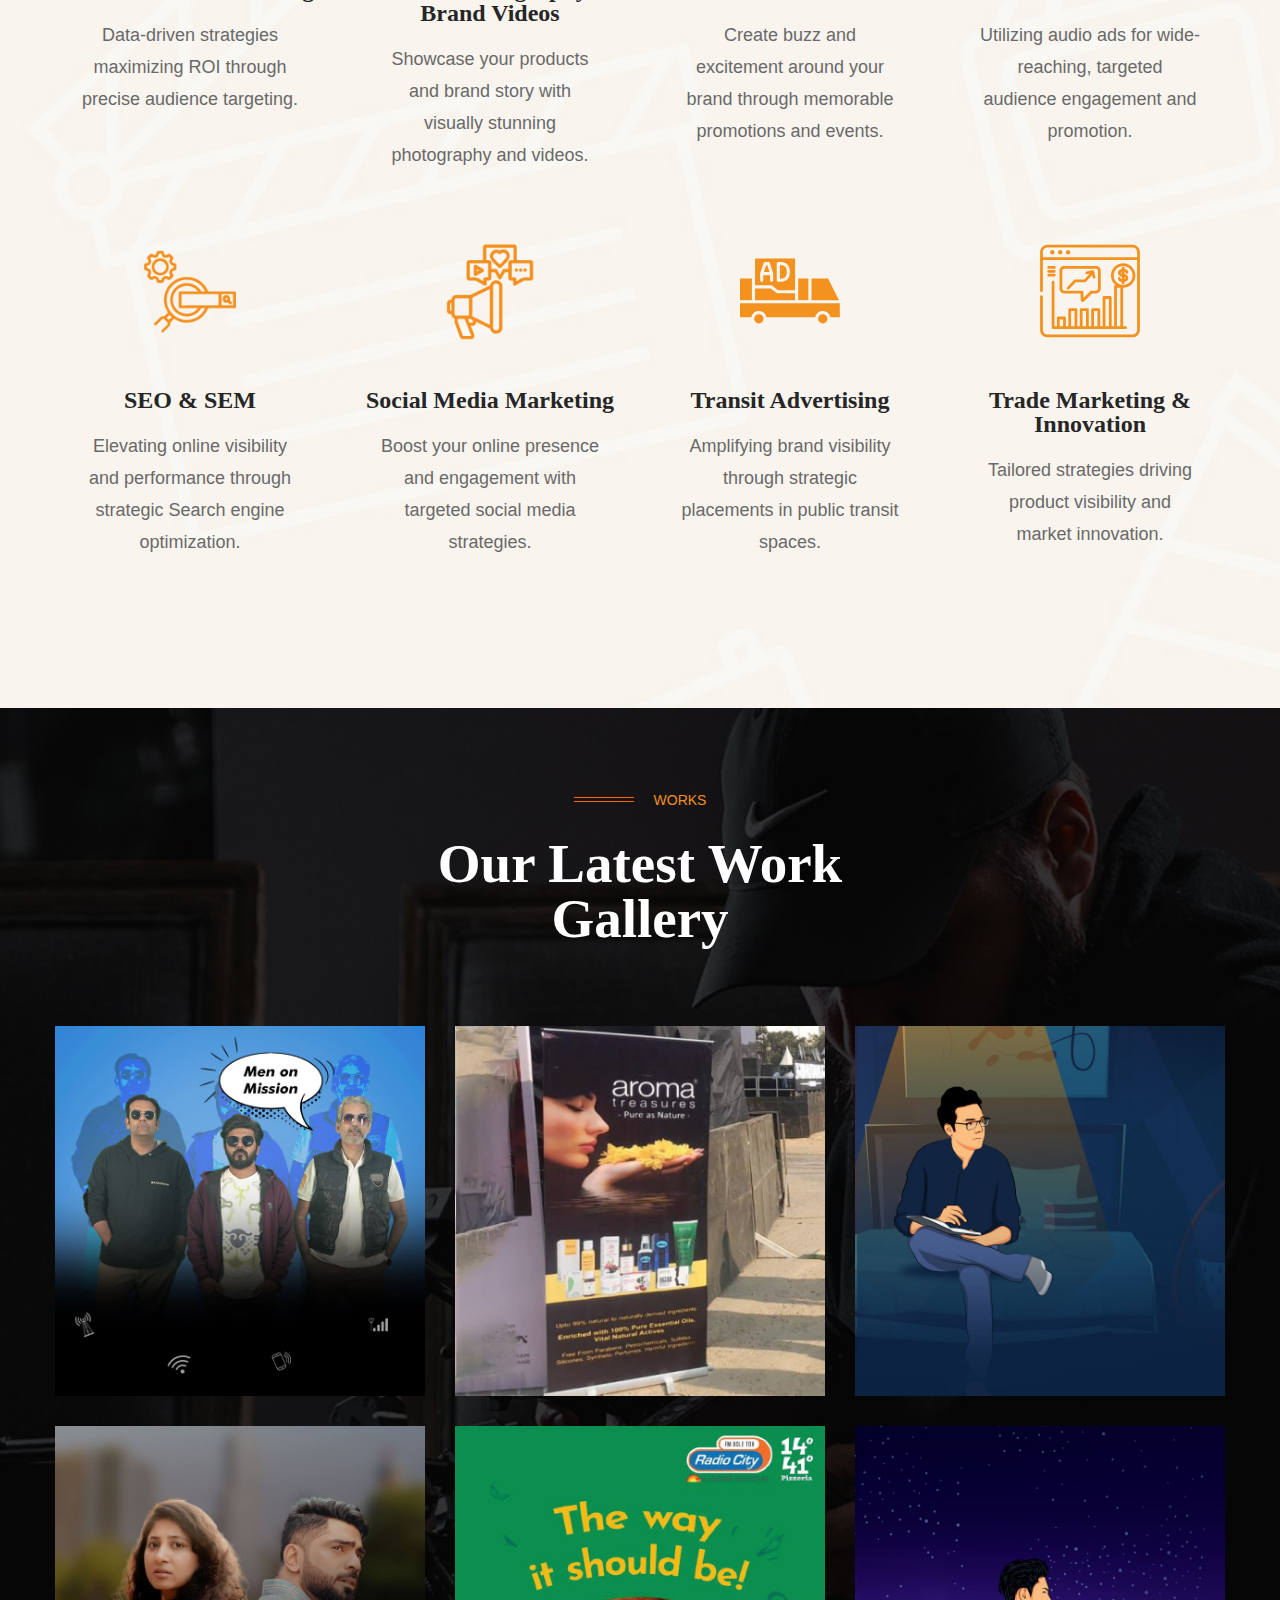
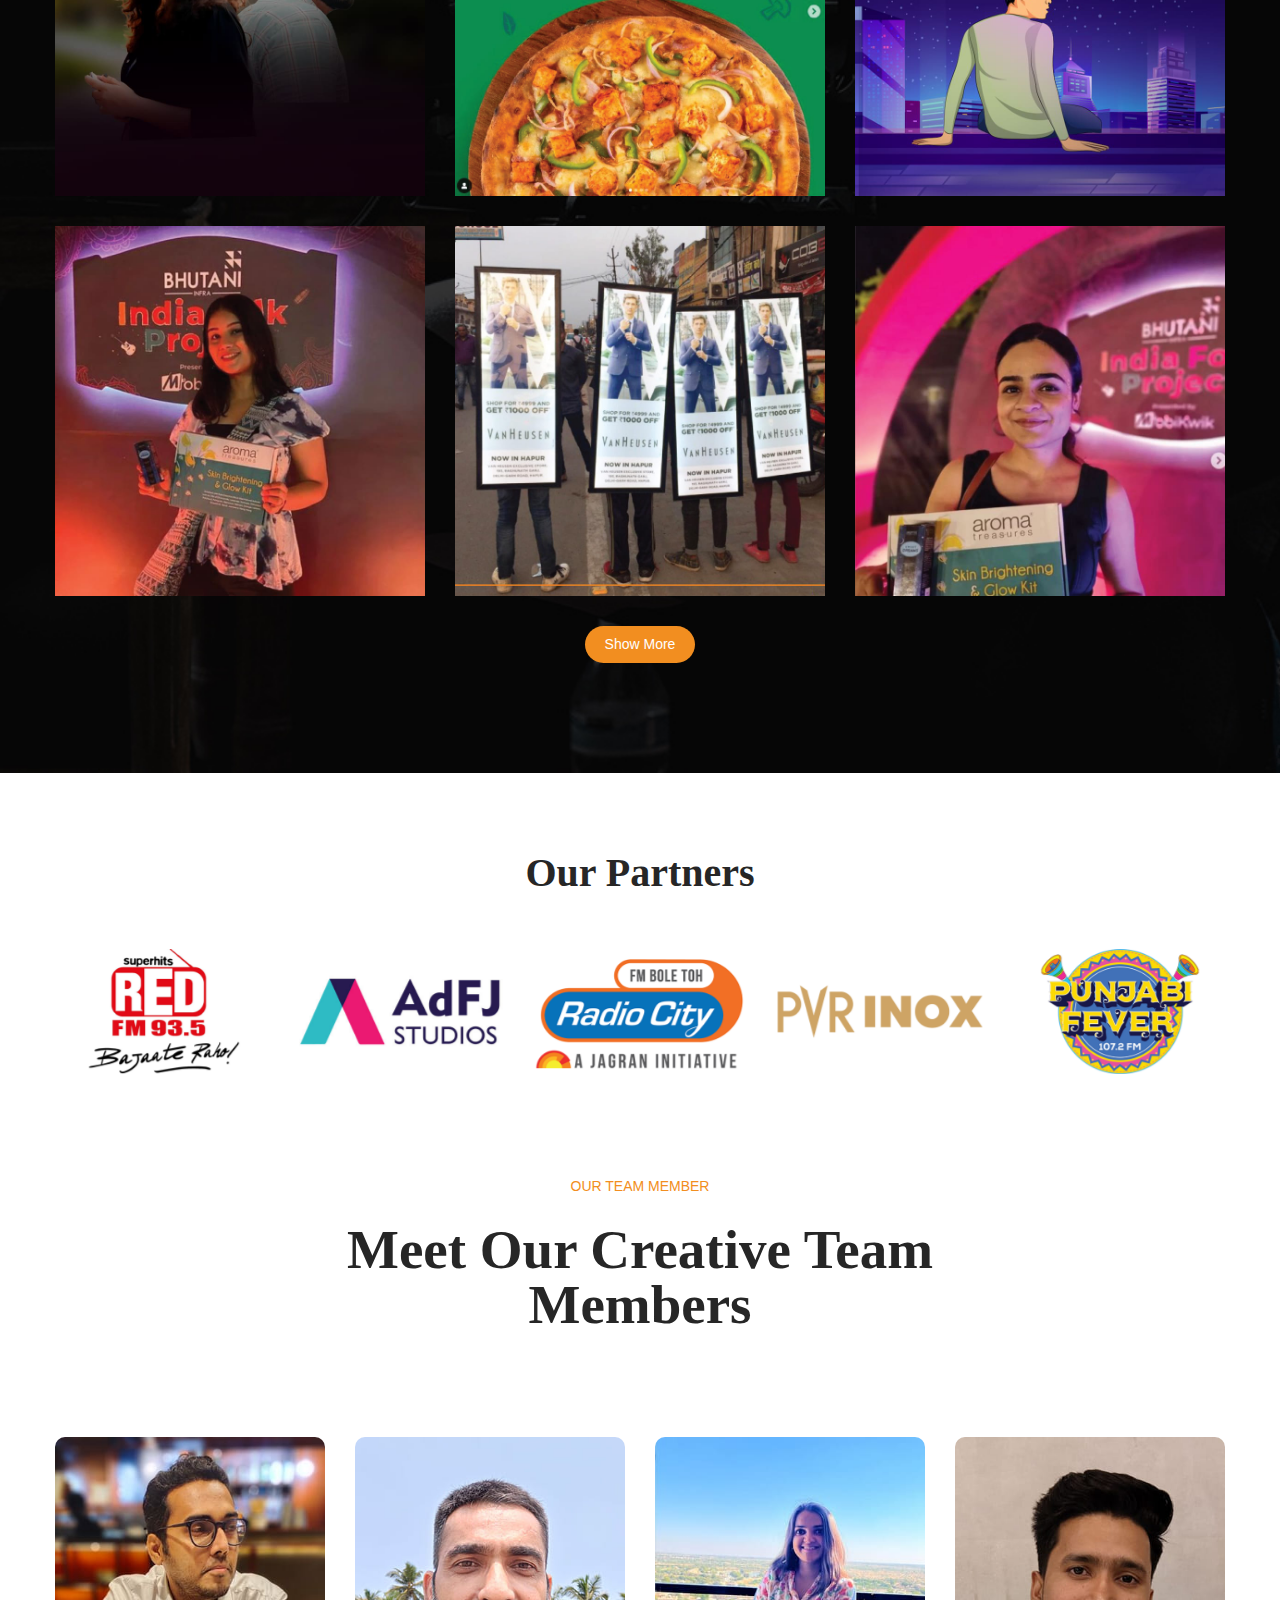
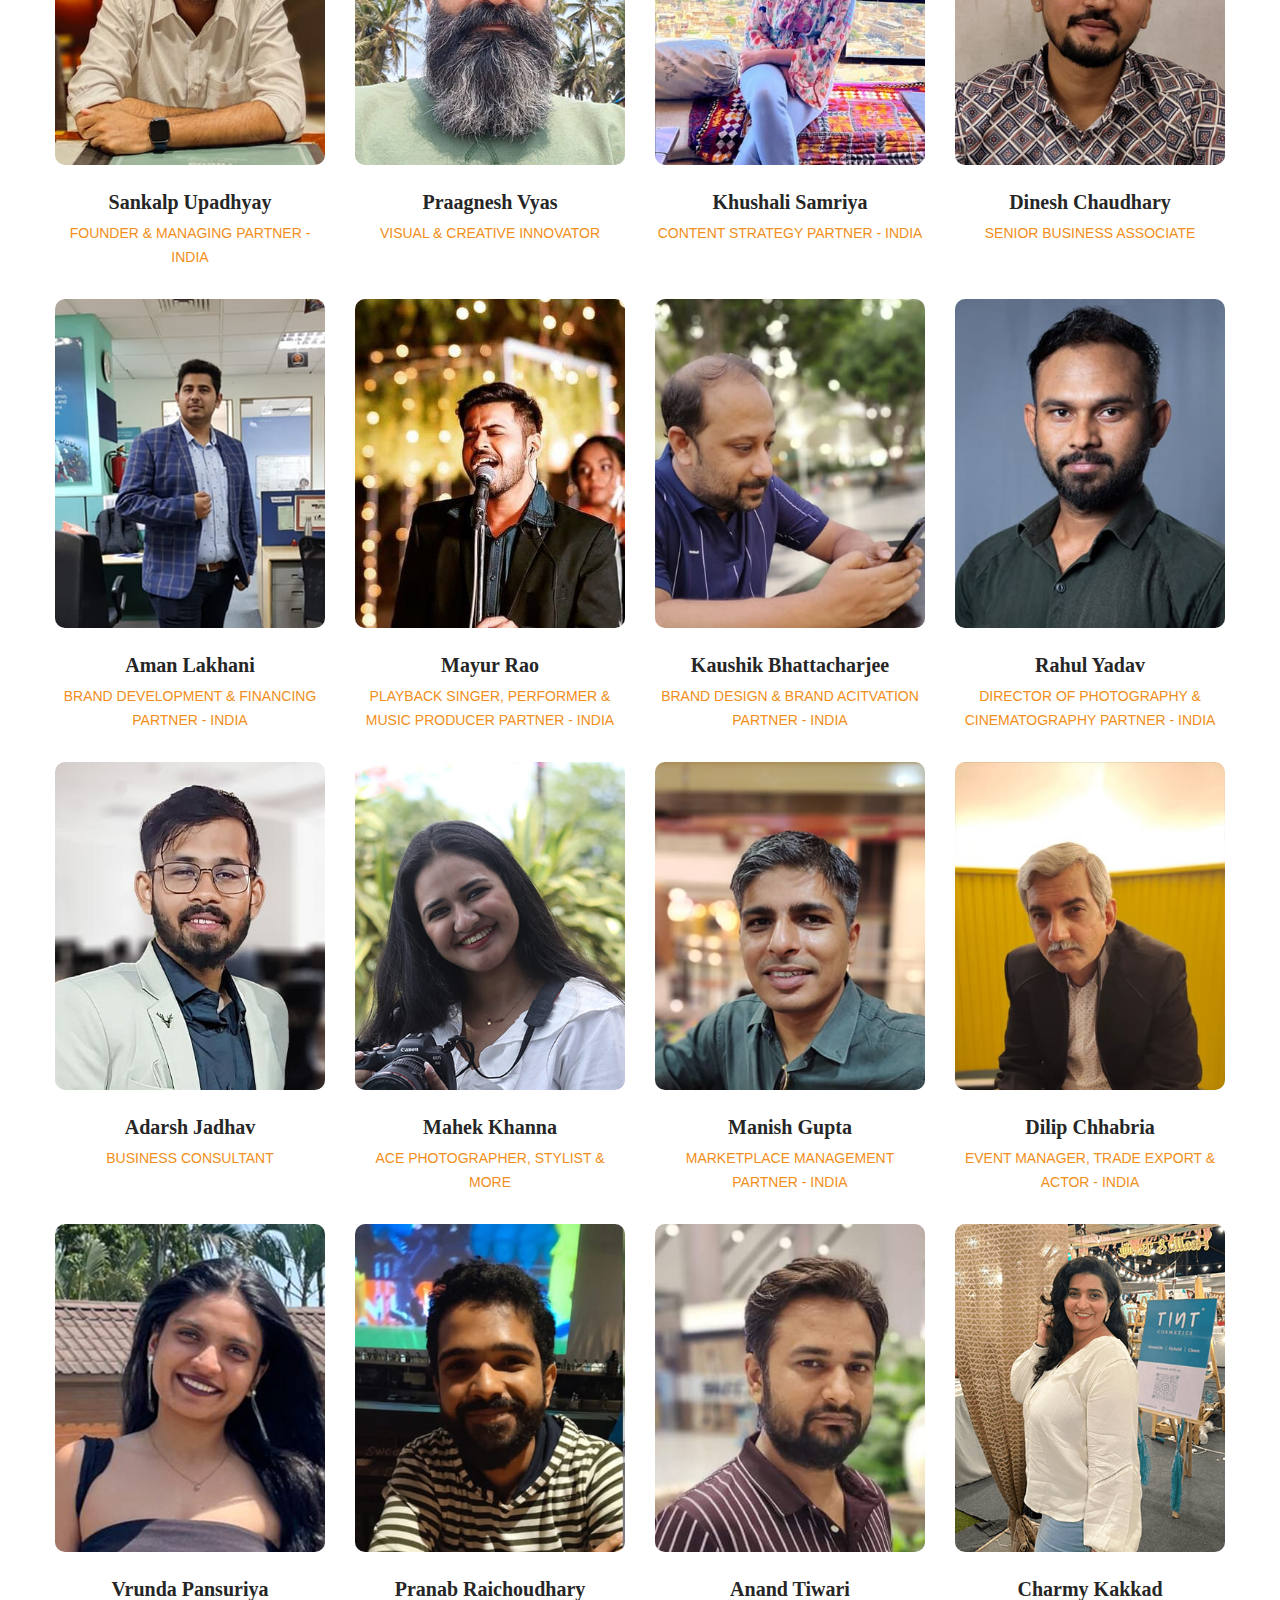
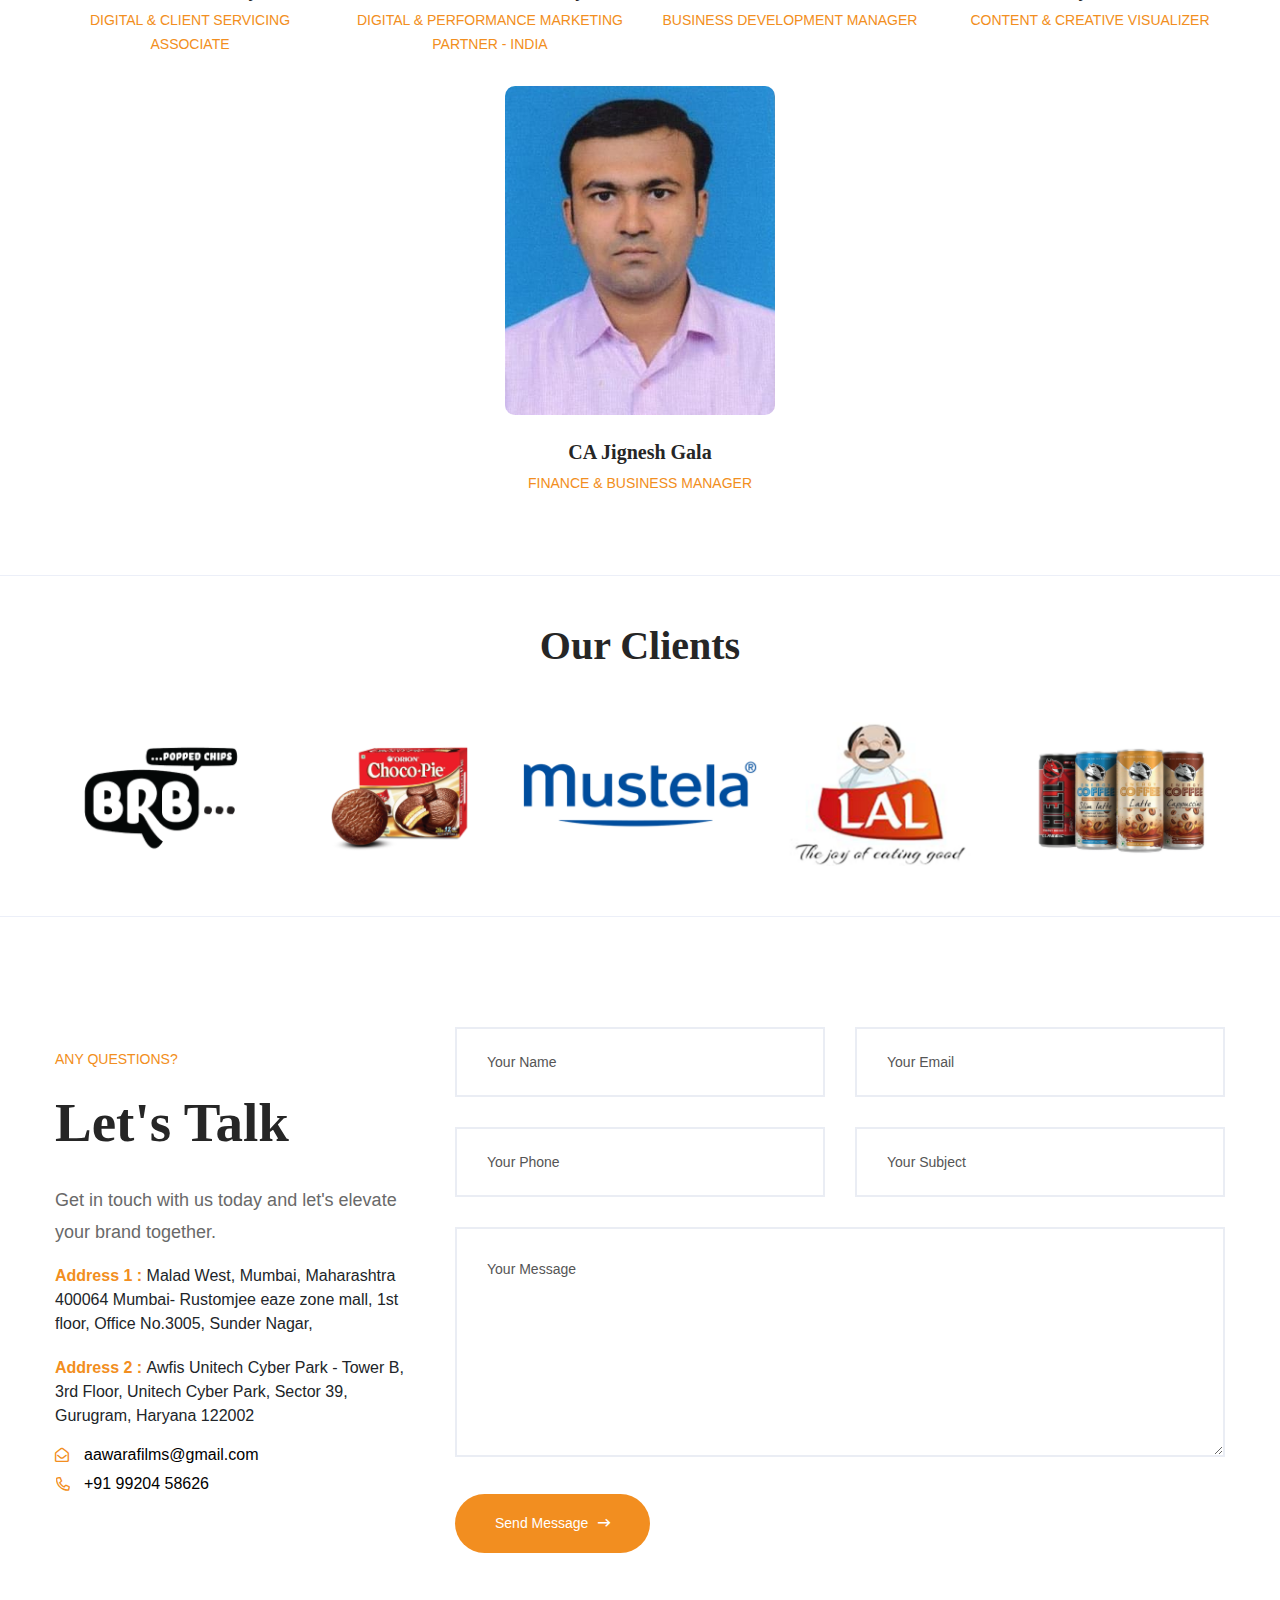
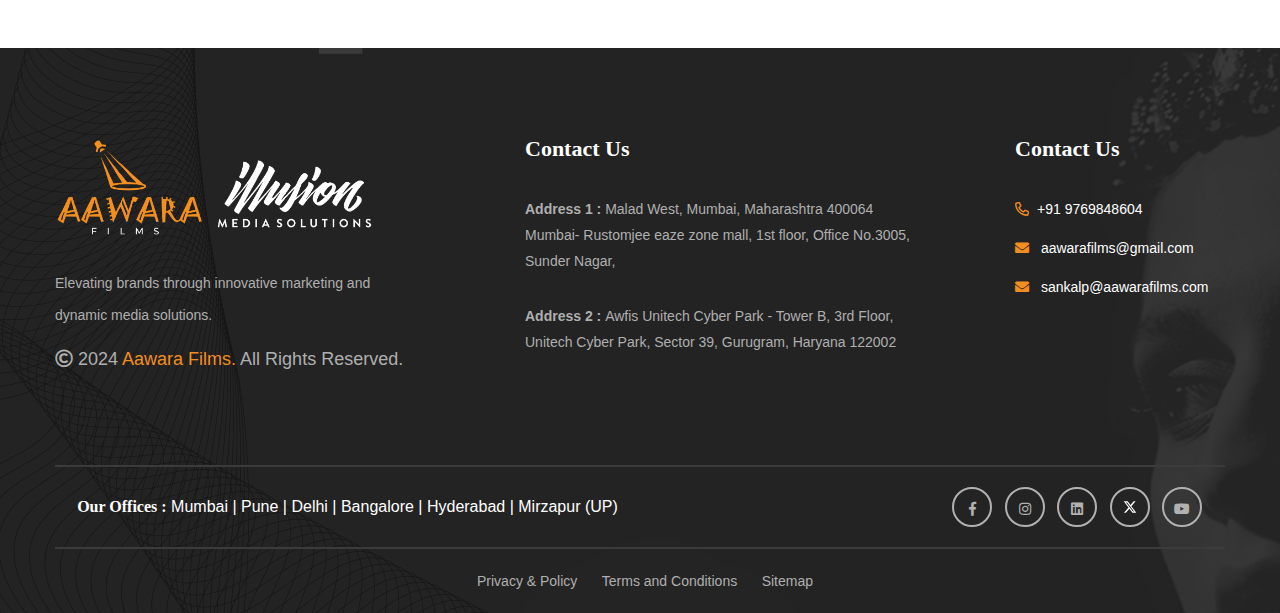
==== commit 258796fe: "update nav menu" ====
--- a/index.html
+++ b/index.html
@@ -79,9 +79,9 @@
                                     <li>
                                         <a href="#services-section">Services</a>
                                     </li>
-                                    <li>
+                                    <!-- <li>
                                         <a href="#testimonials-section">Testimonials</a>
-                                    </li>
+                                    </li> -->
                                     <li>
                                         <a href="#team-section">Team</a>
                                     </li>
--- a/css/style.css
+++ b/css/style.css
@@ -37,7 +37,7 @@
 */
 
 /* 1. Theme default css */
-@font-face {
+/* @font-face {
 	font-family: "black-coffee";
 	src:url("../cust-fonts/Arial.ttf");
 	src:url("../cust-fonts/black-coffee.ttf") format("truetype"),
@@ -45,7 +45,7 @@
 	  url("../cust-fonts/Schoolbell-Regular.ttf") format("truetype"), 
   
   
-  }
+  } */
 
 body {
 	font-family: "black-coffee", sans-serif;
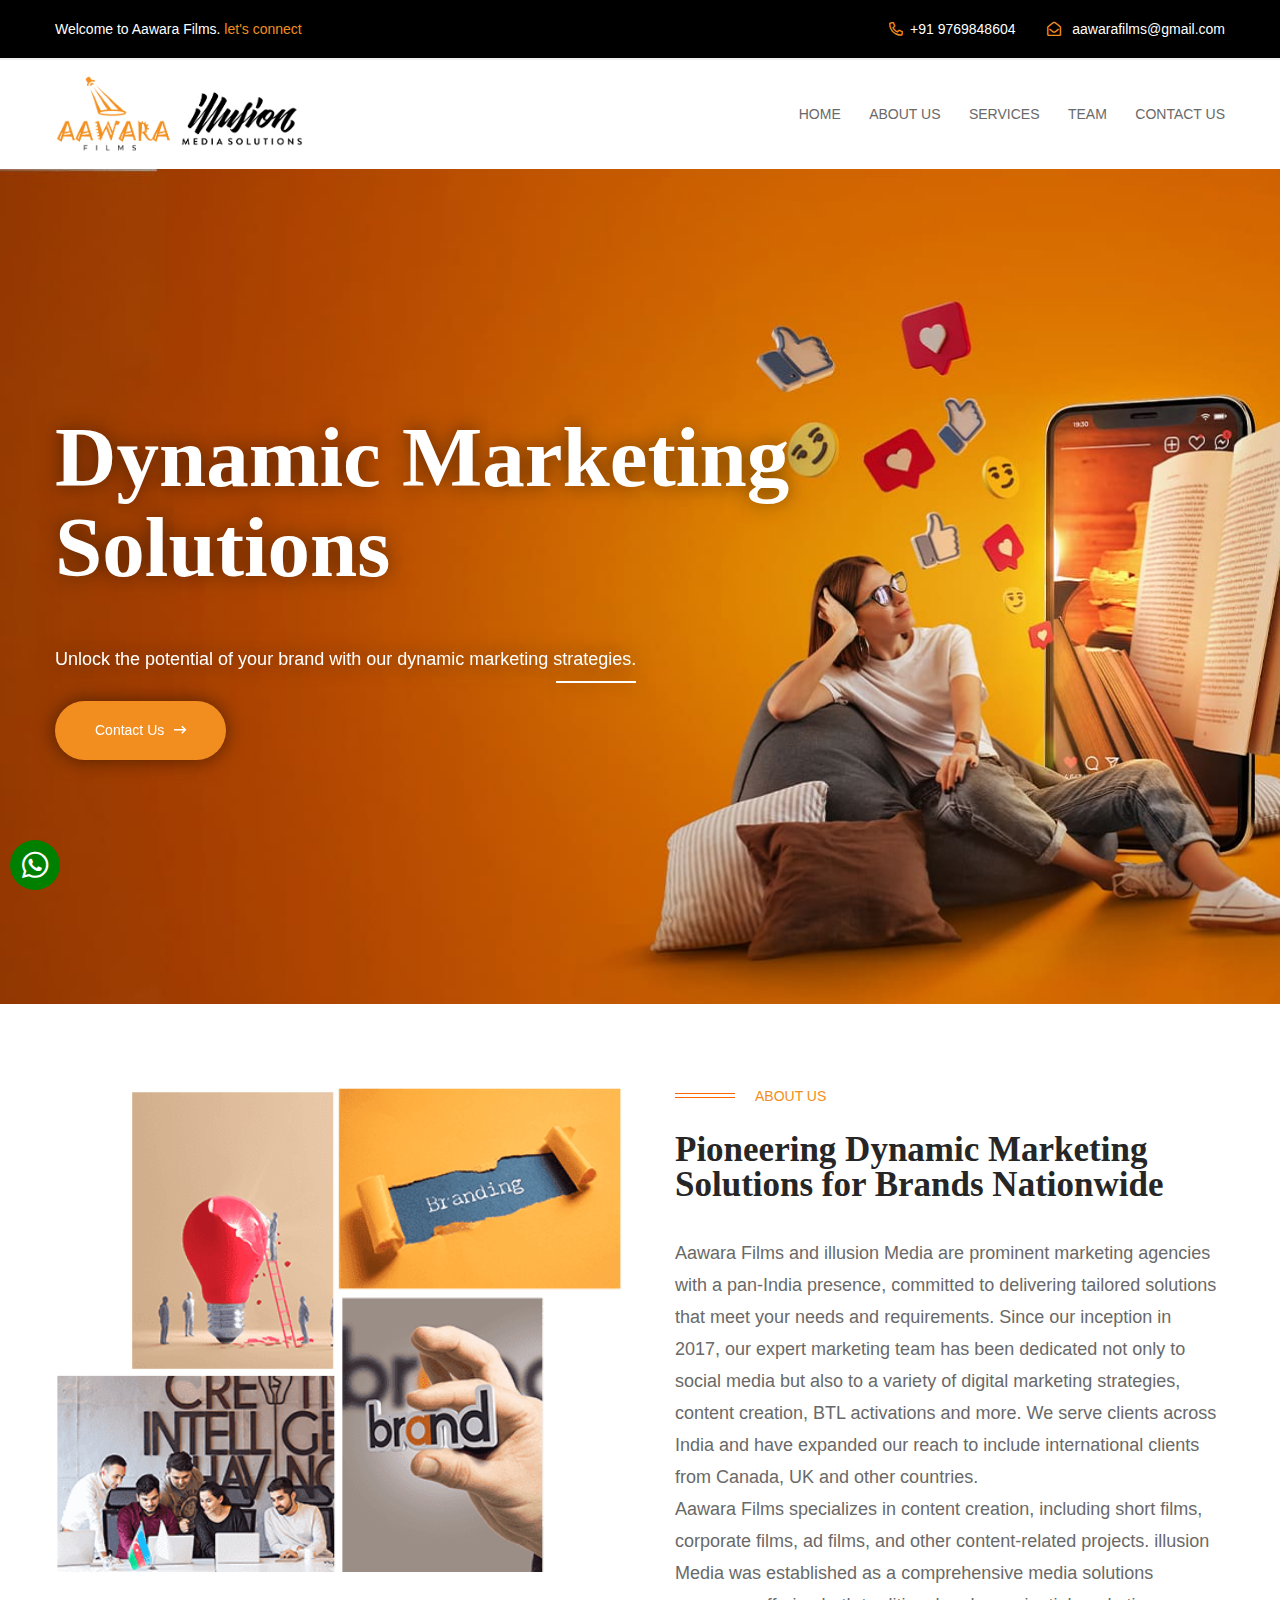
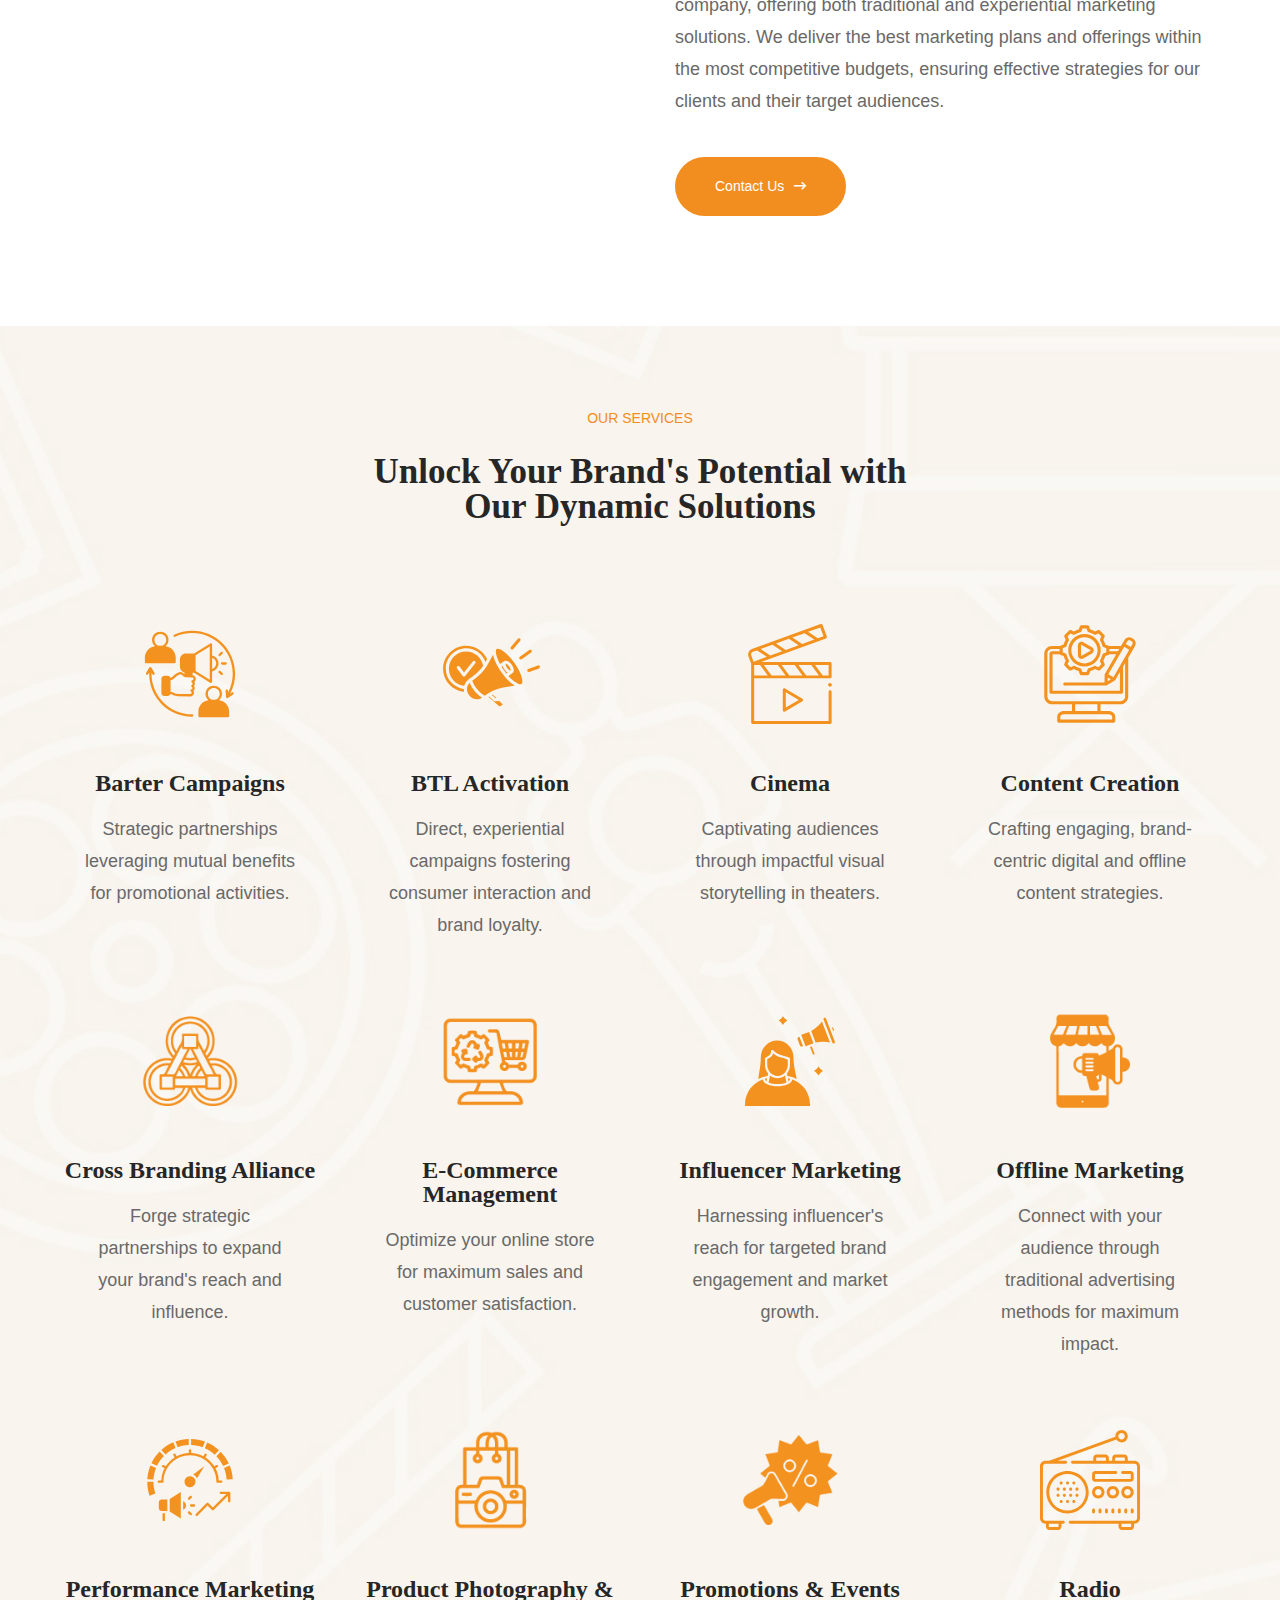
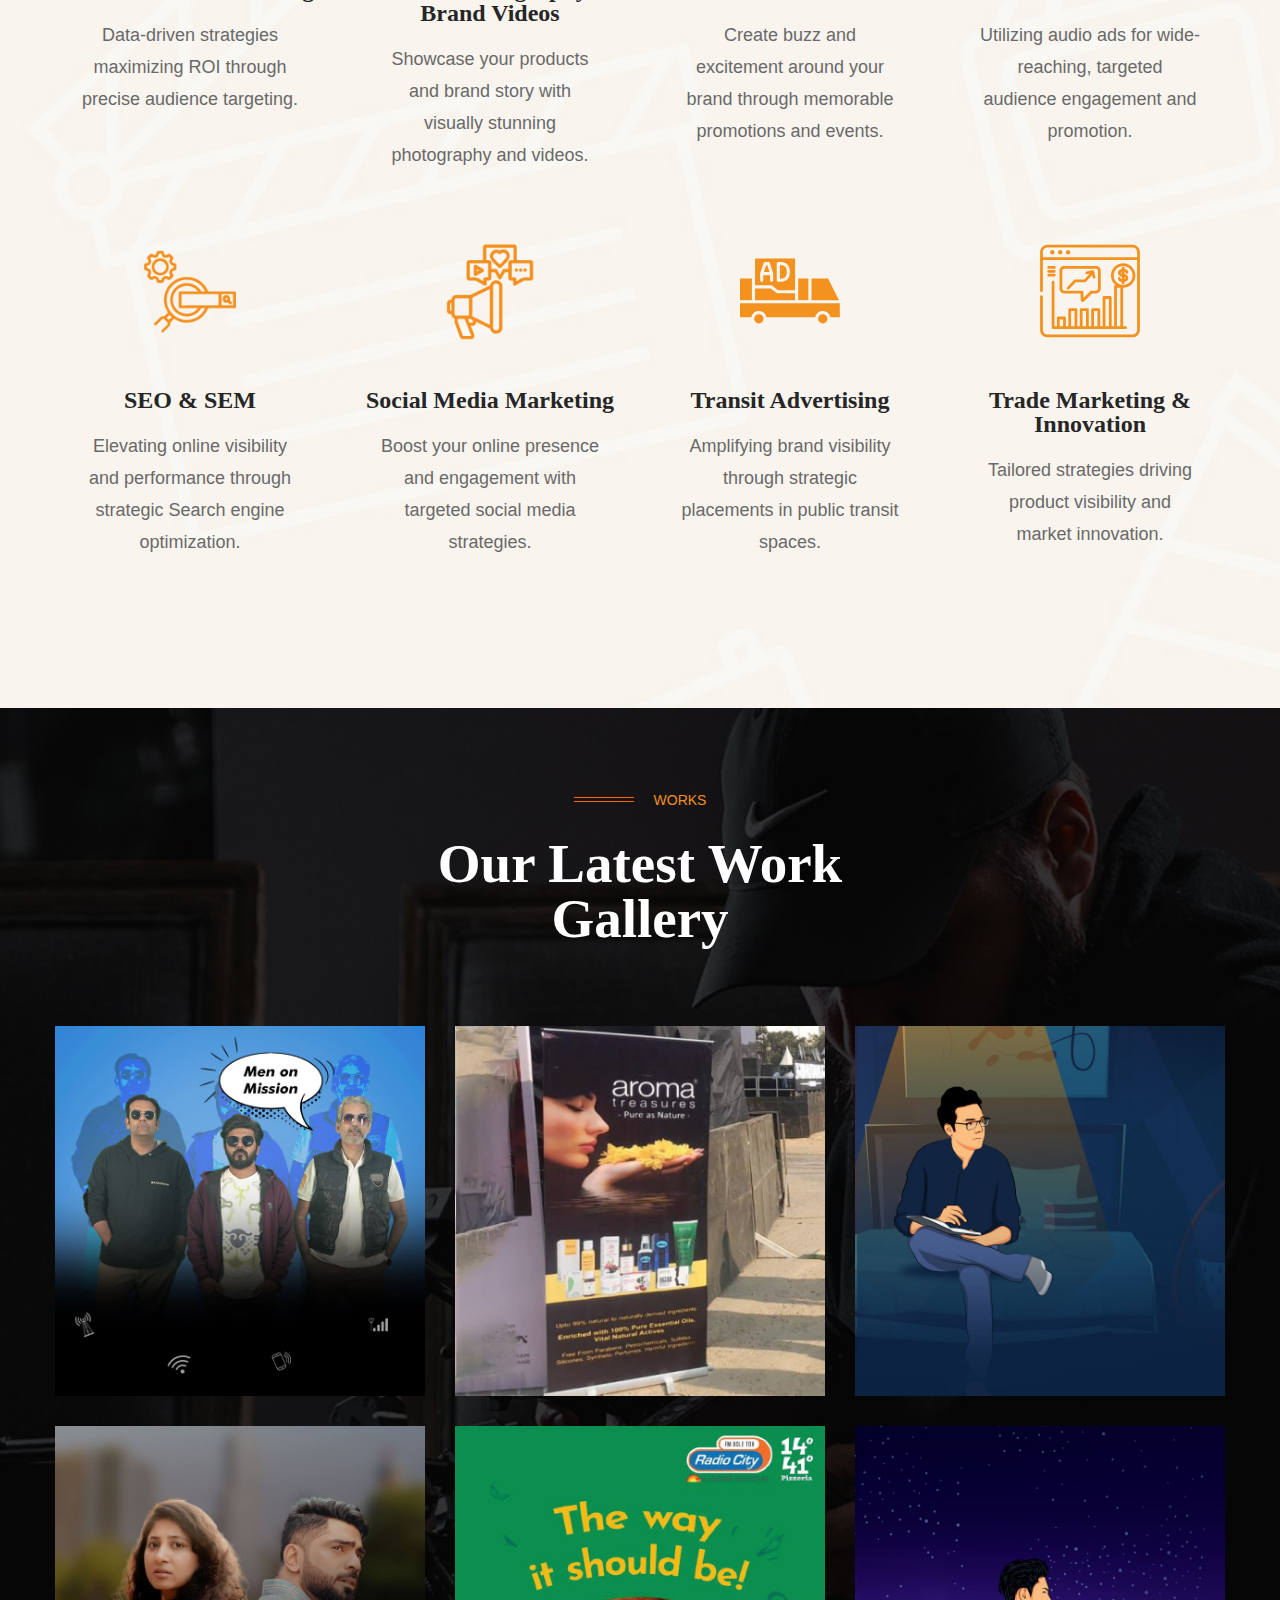
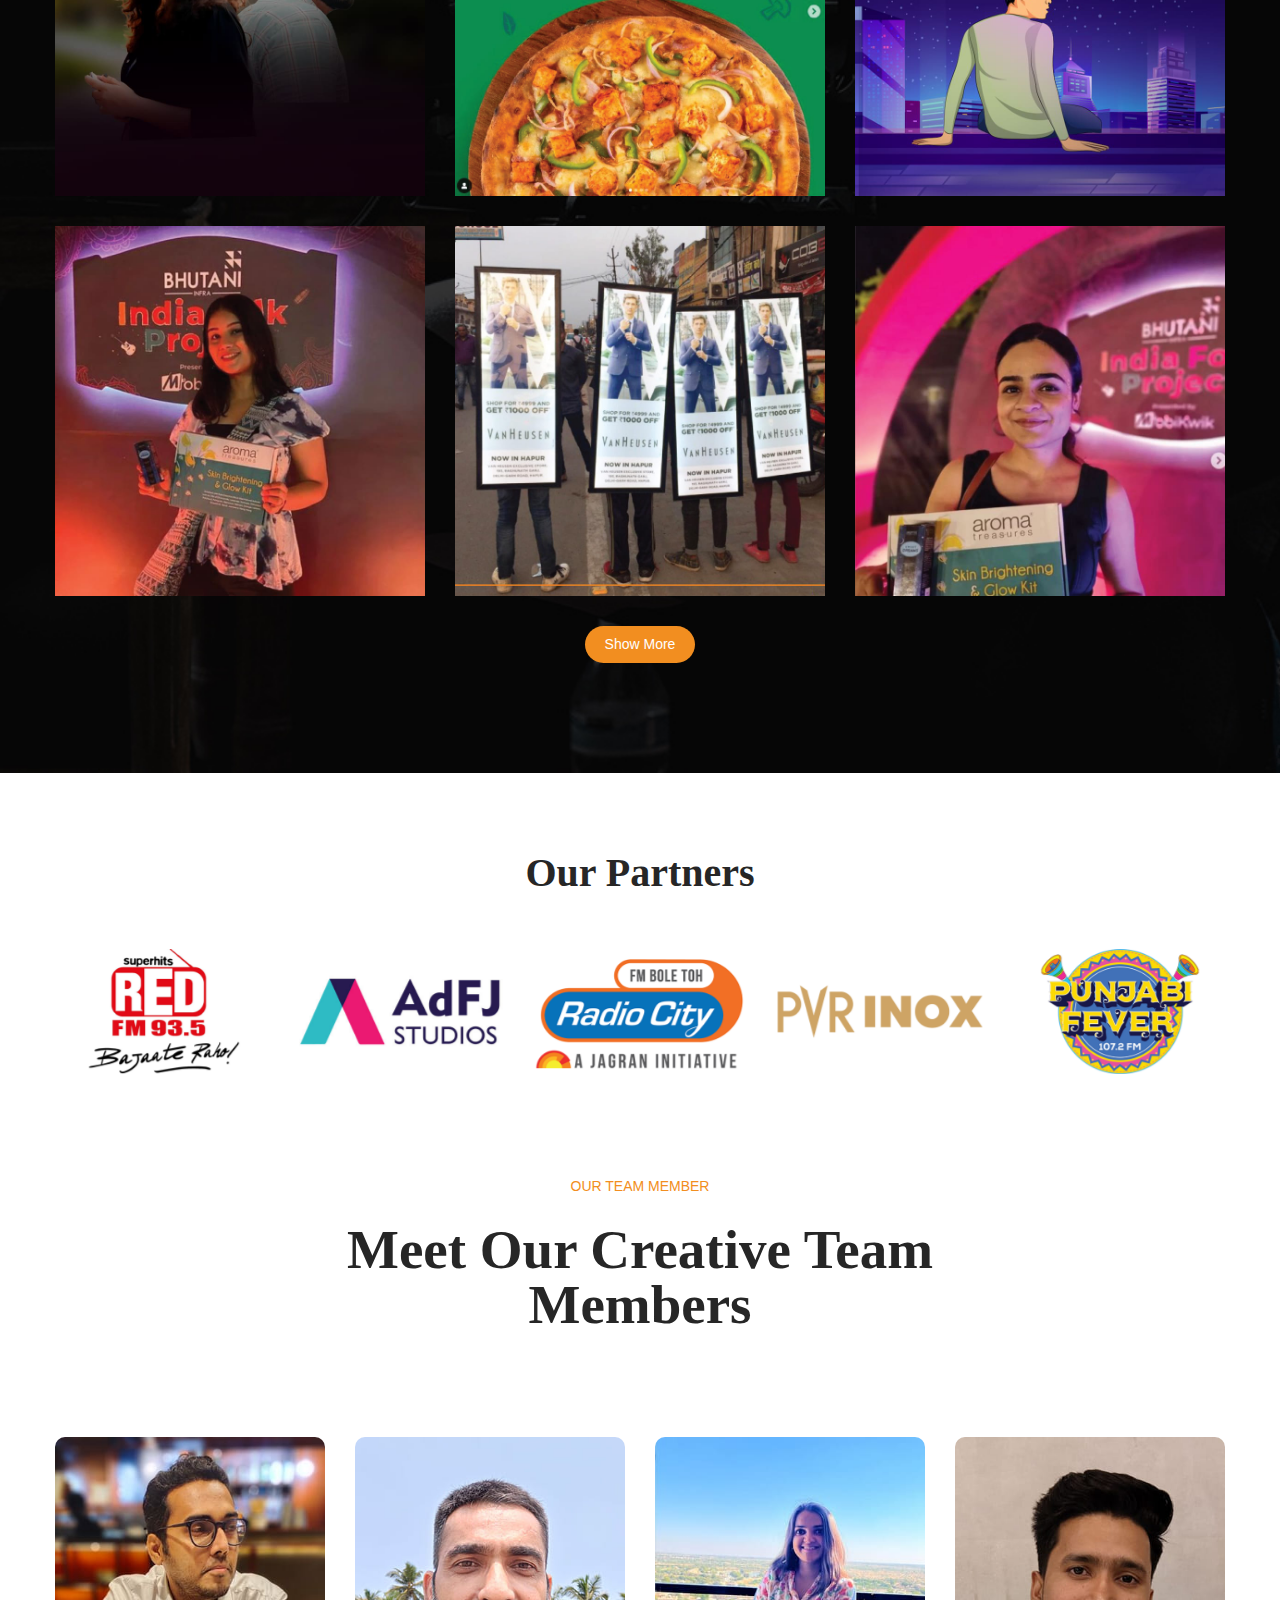
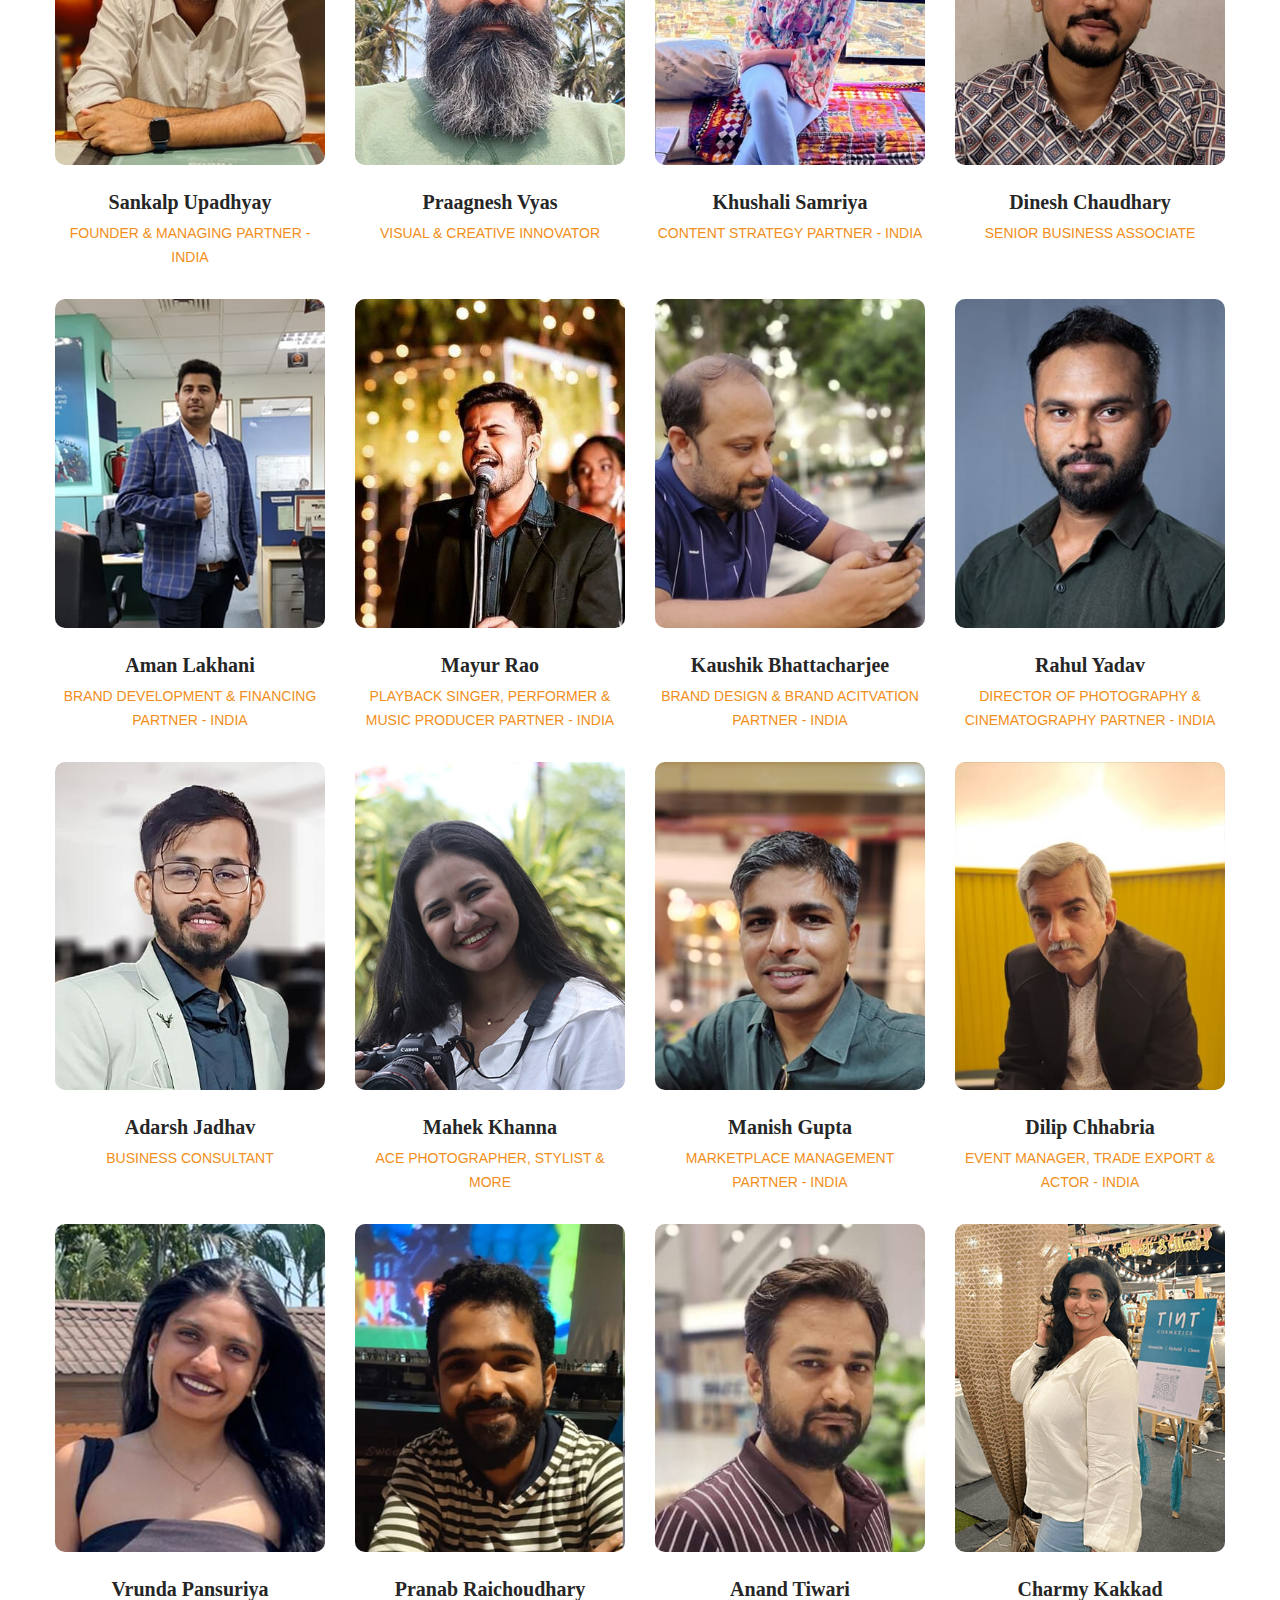
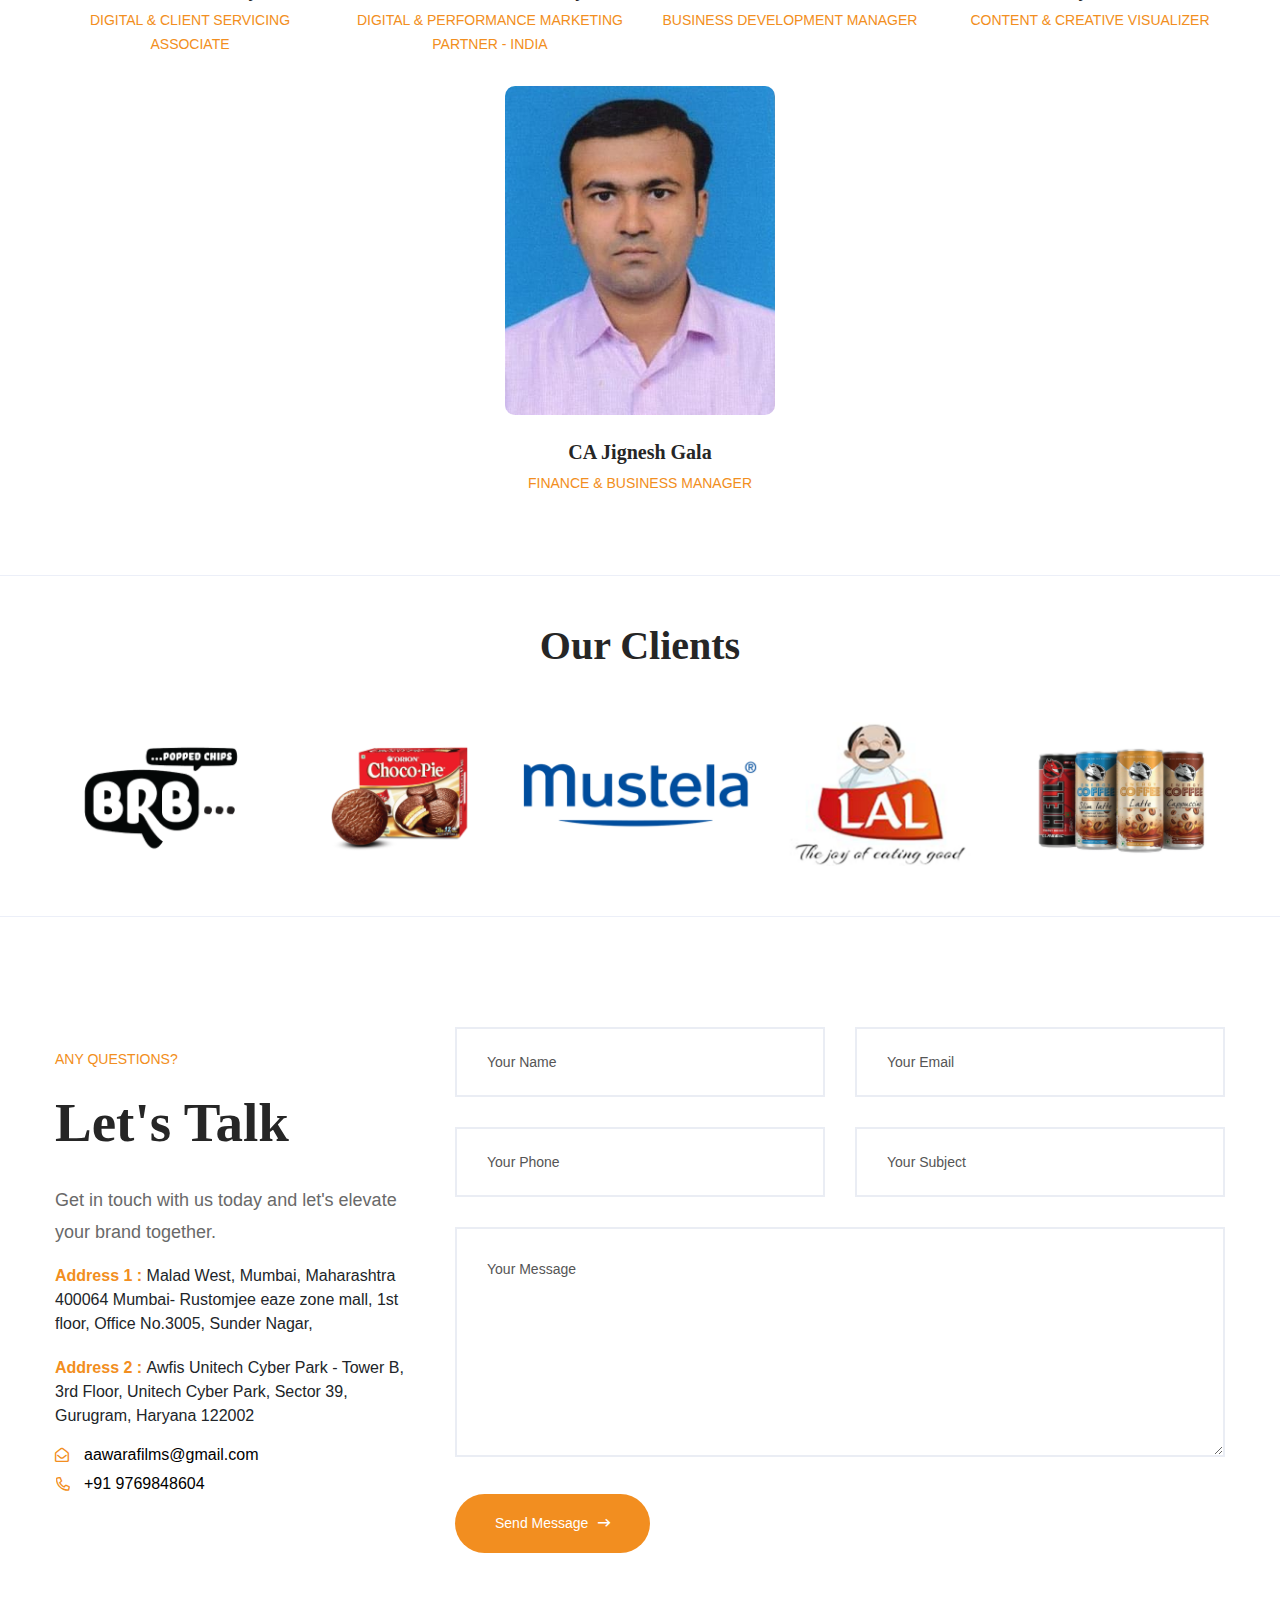
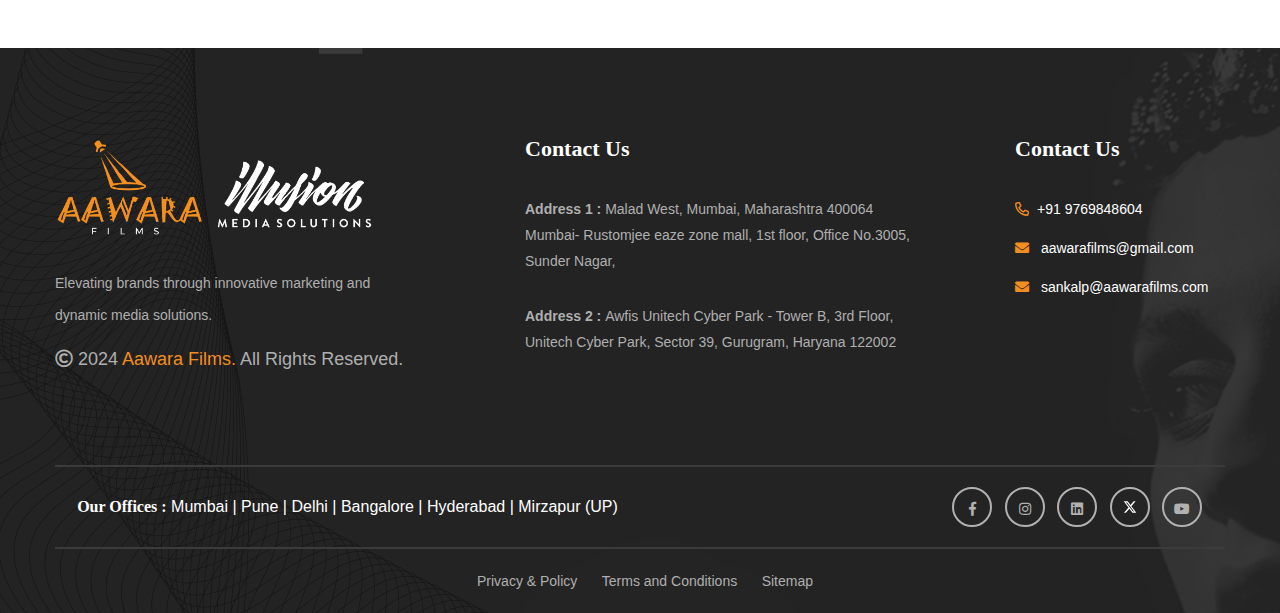
==== commit 2432a502: "update phone number" ====
--- a/index.html
+++ b/index.html
@@ -71,22 +71,22 @@
                             <nav id="mobile-menu">
                                 <ul>
                                     <li>
-                                        <a href="#home-section">Home</a>
+                                        <a href="#home-section" onclick="toggleMobileMenu()">Home</a>
                                     </li>
                                     <li>
-                                        <a href="#about-section">About Us</a>
+                                        <a href="#about-section" onclick="toggleMobileMenu()">About Us</a>
                                     </li>
                                     <li>
-                                        <a href="#services-section">Services</a>
+                                        <a href="#services-section" onclick="toggleMobileMenu()">Services</a>
                                     </li>
                                     <!-- <li>
-                                        <a href="#testimonials-section">Testimonials</a>
+                                        <a href="#testimonials-section" onclick="toggleMobileMenu()">Testimonials</a>
                                     </li> -->
                                     <li>
-                                        <a href="#team-section">Team</a>
+                                        <a href="#team-section" onclick="toggleMobileMenu()">Team</a>
                                     </li>
                                     <li>
-                                        <a href="#contact-section">Contact Us</a>
+                                        <a href="#contact-section" onclick="toggleMobileMenu()">Contact Us</a>
                                     </li>
                                 </ul>
                             </nav>
@@ -471,7 +471,8 @@
                                                 class="fas fa-play"></i></a>
                                     </div>
                                     <h1><a href="javascript:void(0);">
-                                            Naa bhoole <br> inusse Video
+                                        
+                                        Naa Bhoolein <br> Usse Video
                                         </a></h1>
                                 </div>
                             </div>
@@ -1498,10 +1499,10 @@
                                             </span>
                                         </li>
                                         <li class="mb-2">
-                                            <i class=" far fa-phone fa-flip-horizontal"></i>
+                                            <i class="far fa-phone fa-flip-horizontal"></i>
                                             <span class="mb-2">
-                                                <a href="" class="text-black h6   text-lowercase">
-                                                    +91 99204 58626
+                                                <a href="tel:+919769848604" class="text-black h6 text-lowercase">
+                                                    +91 9769848604
                                                 </a>
                                             </span>
                                         </li>
@@ -1746,5 +1747,12 @@
     <script src="js/jquery.magnific-popup.min.js"></script>
     <script src="js/plugins.js"></script>
     <script src="js/main.js"></script>
+
+    <script>
+        function toggleMobileMenu() {
+    document.querySelector('.meanmenu-reveal').click();
+}
+    </script>
+
 </body>
 </html>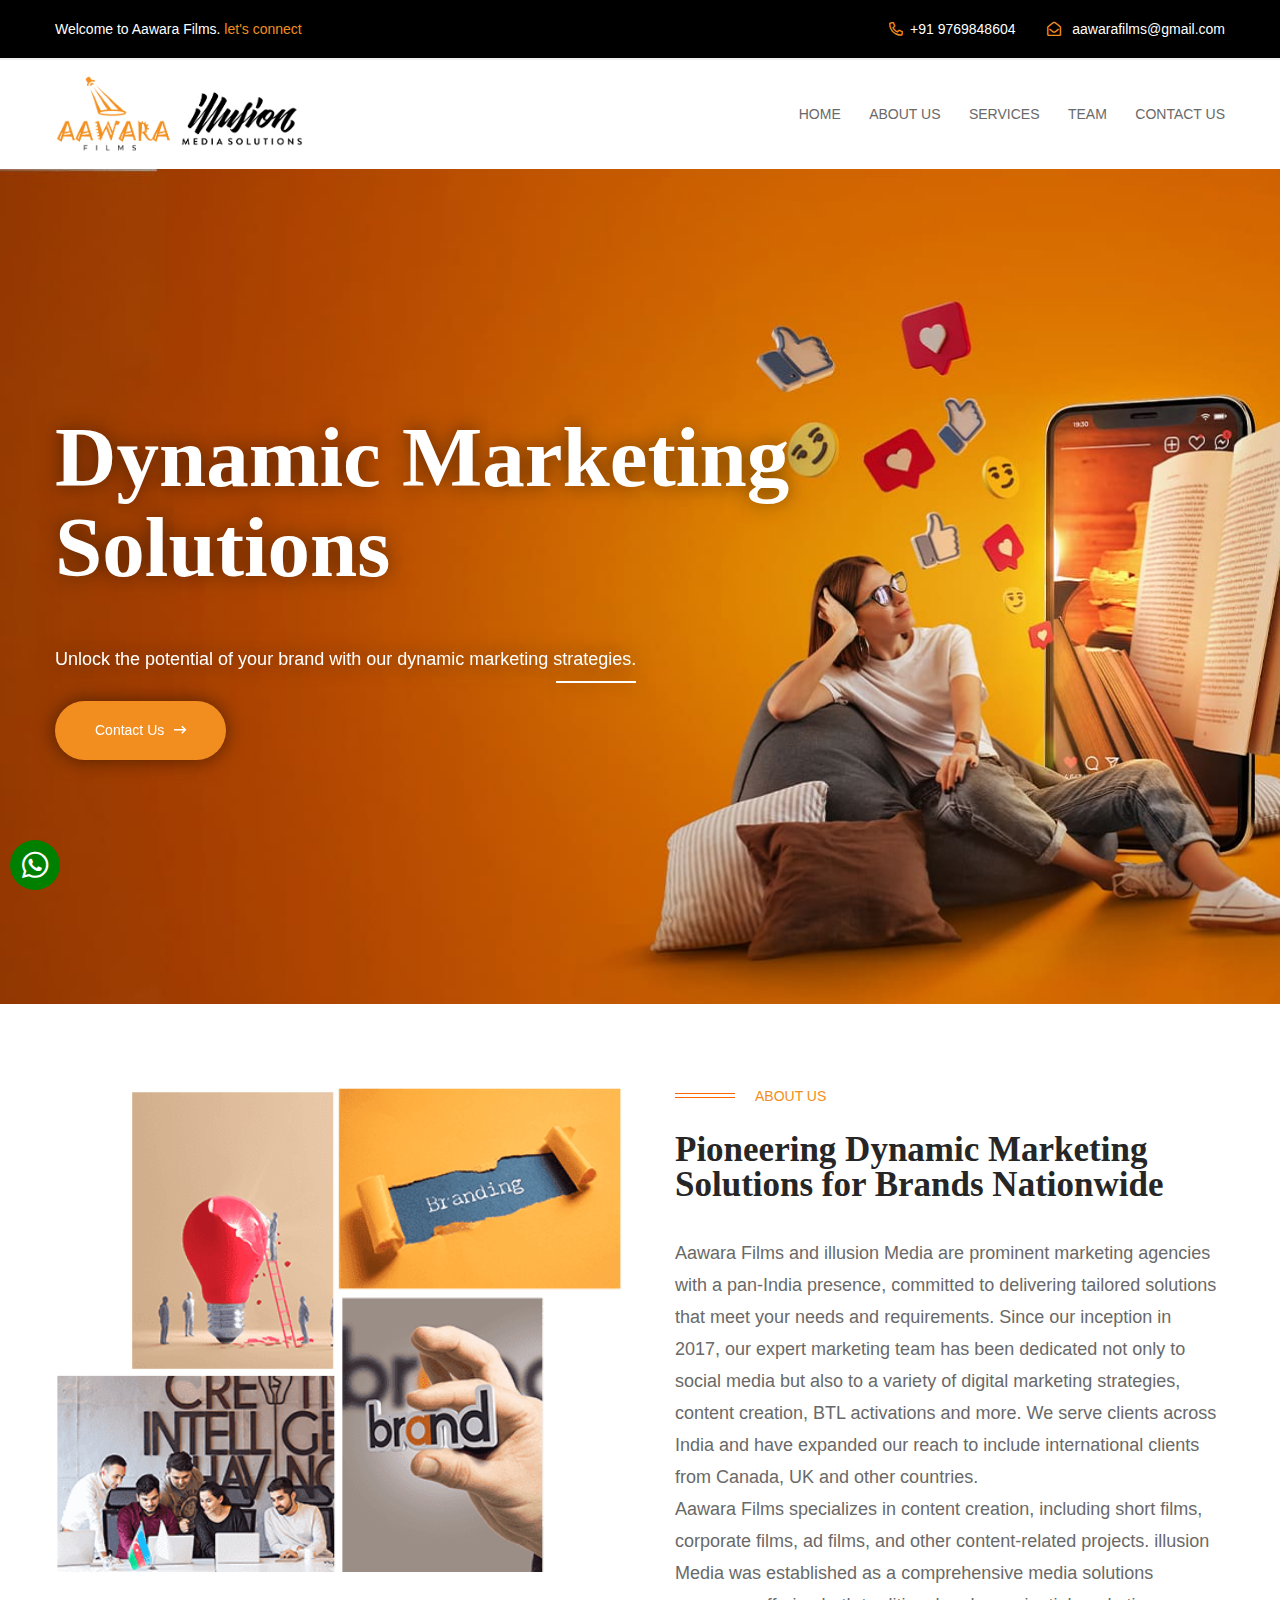
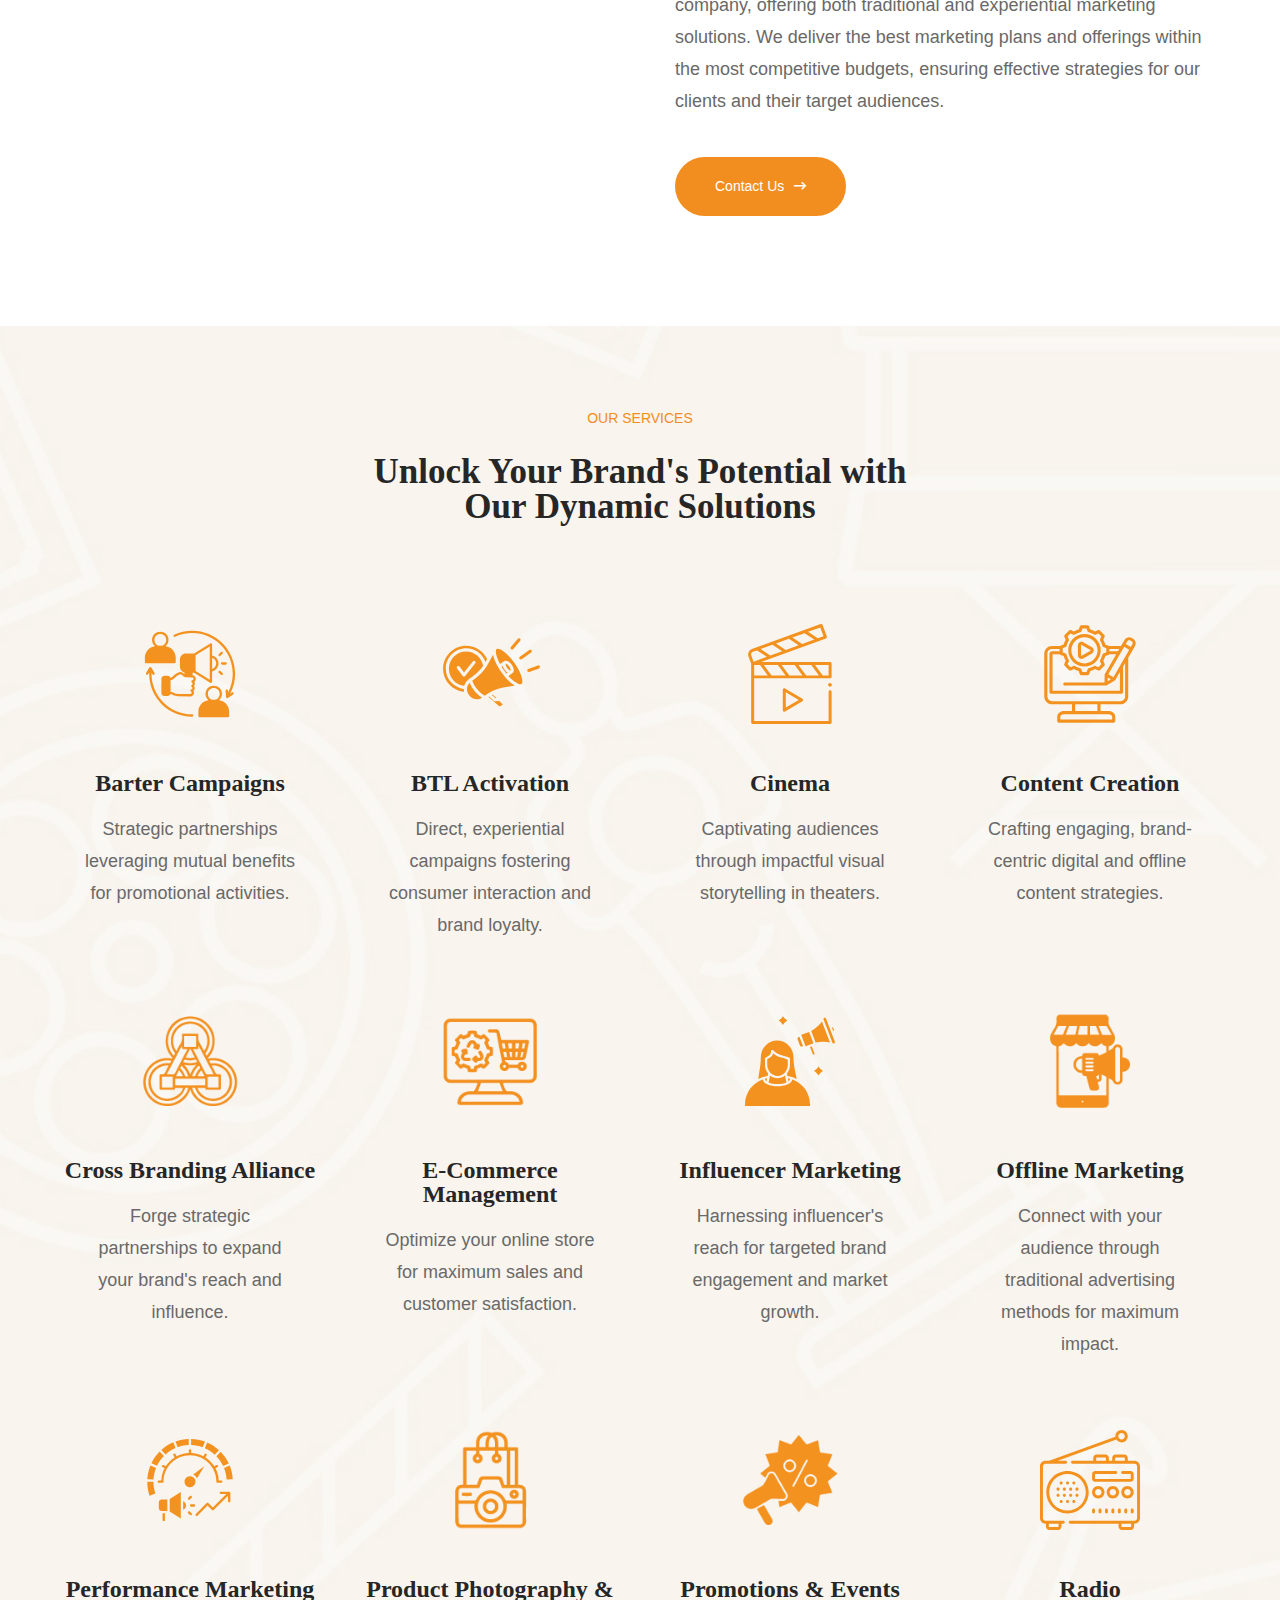
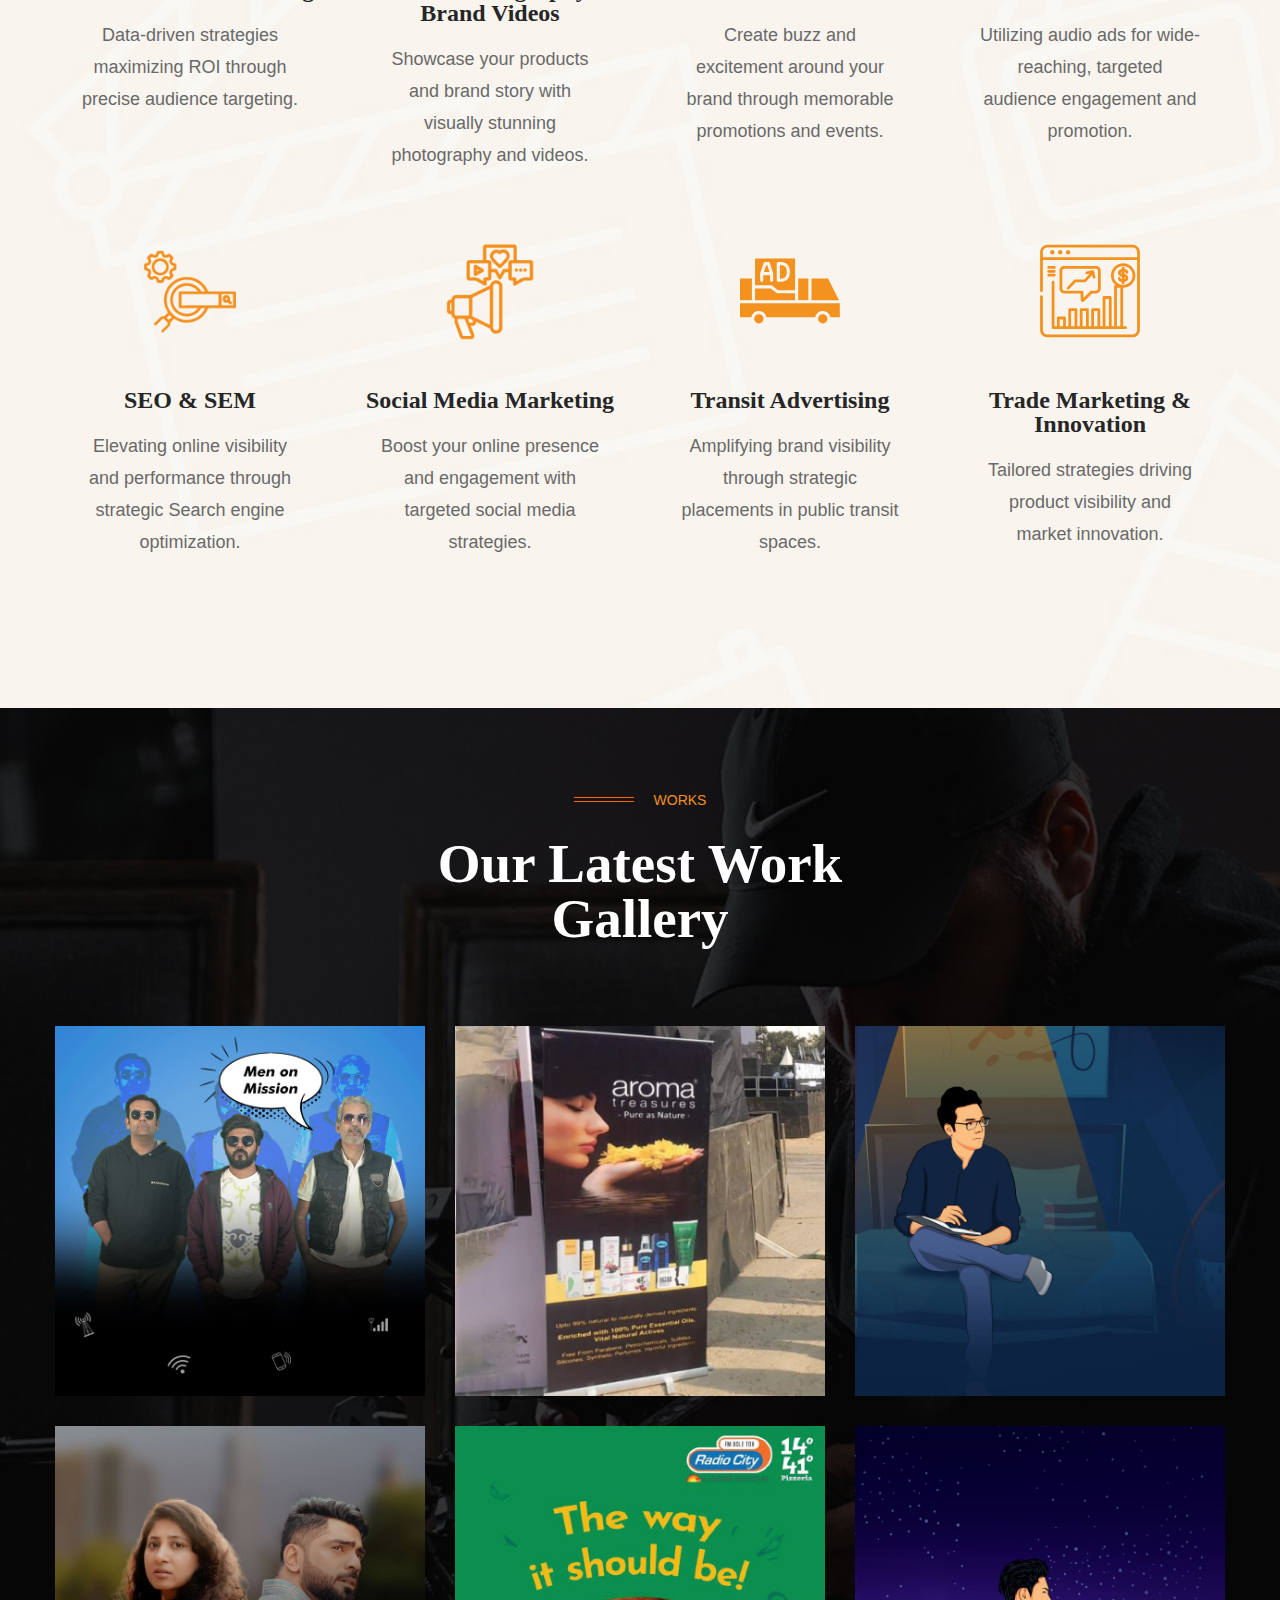
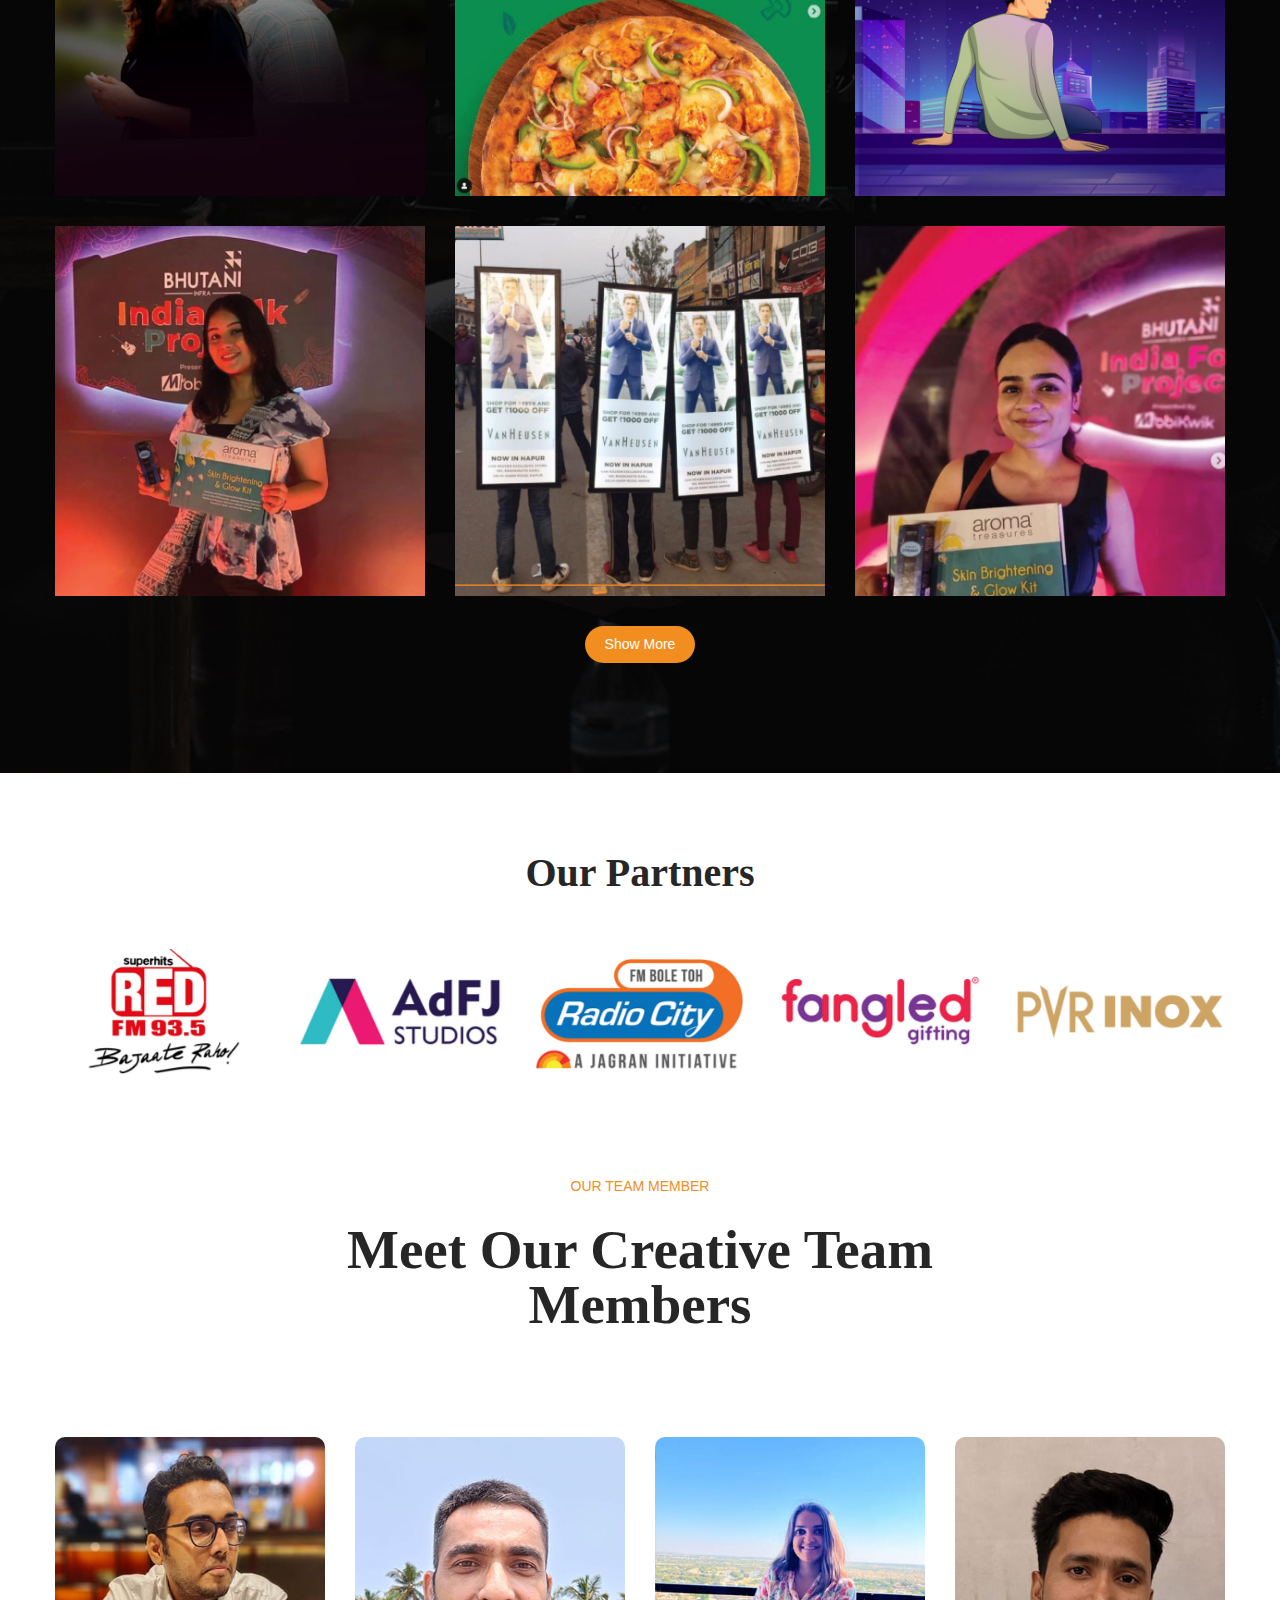
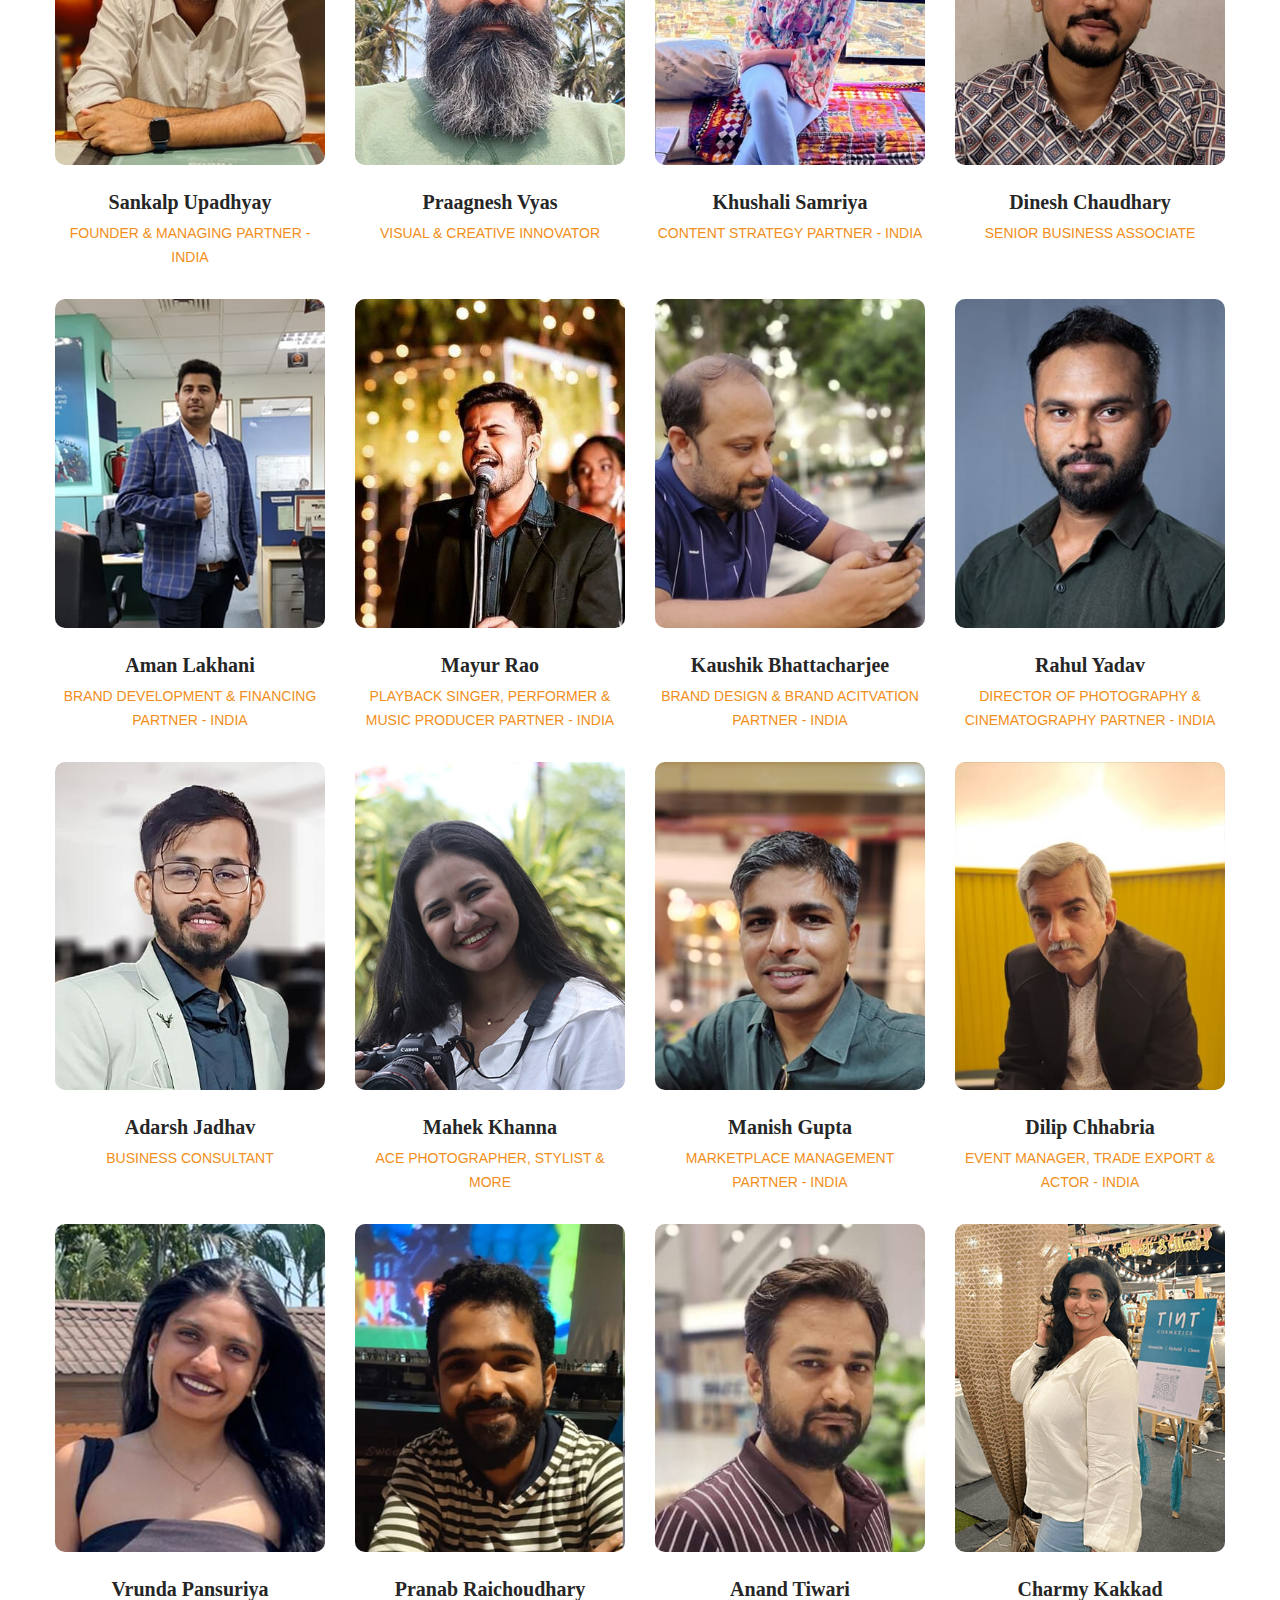
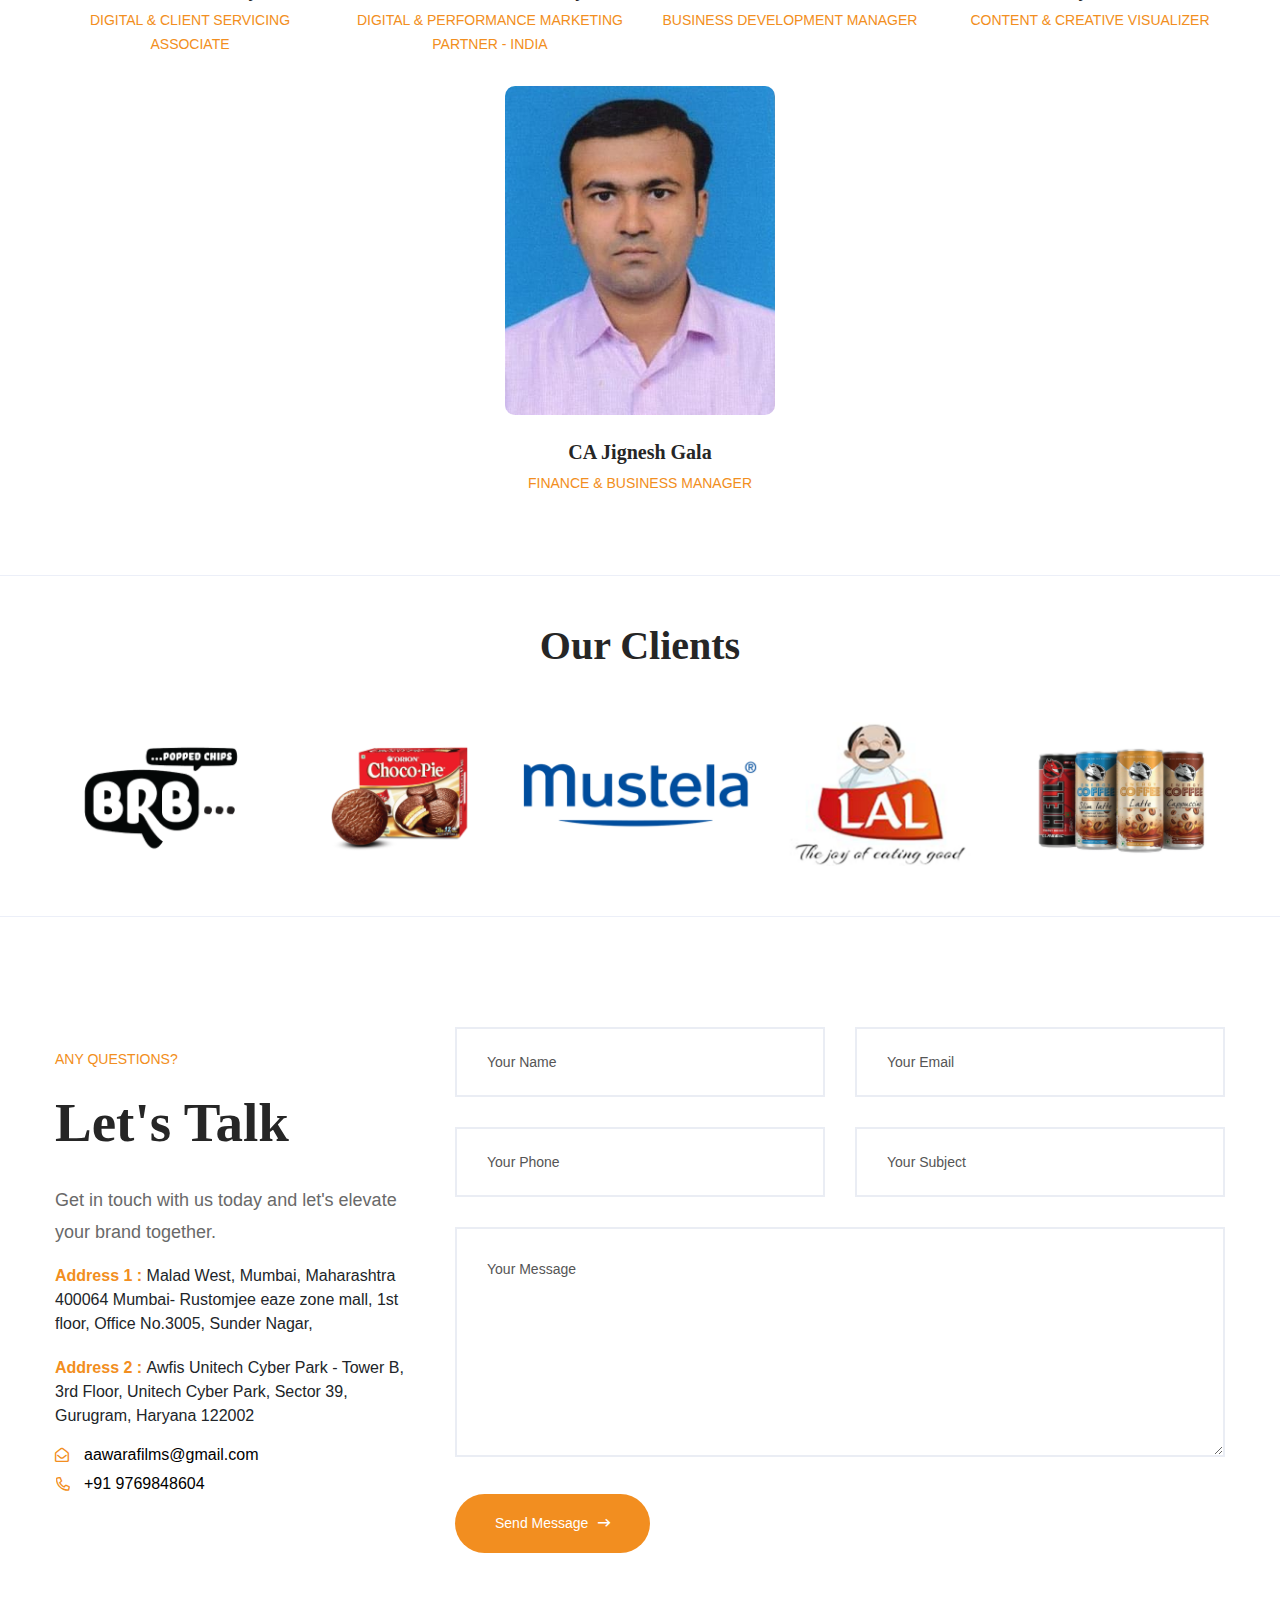
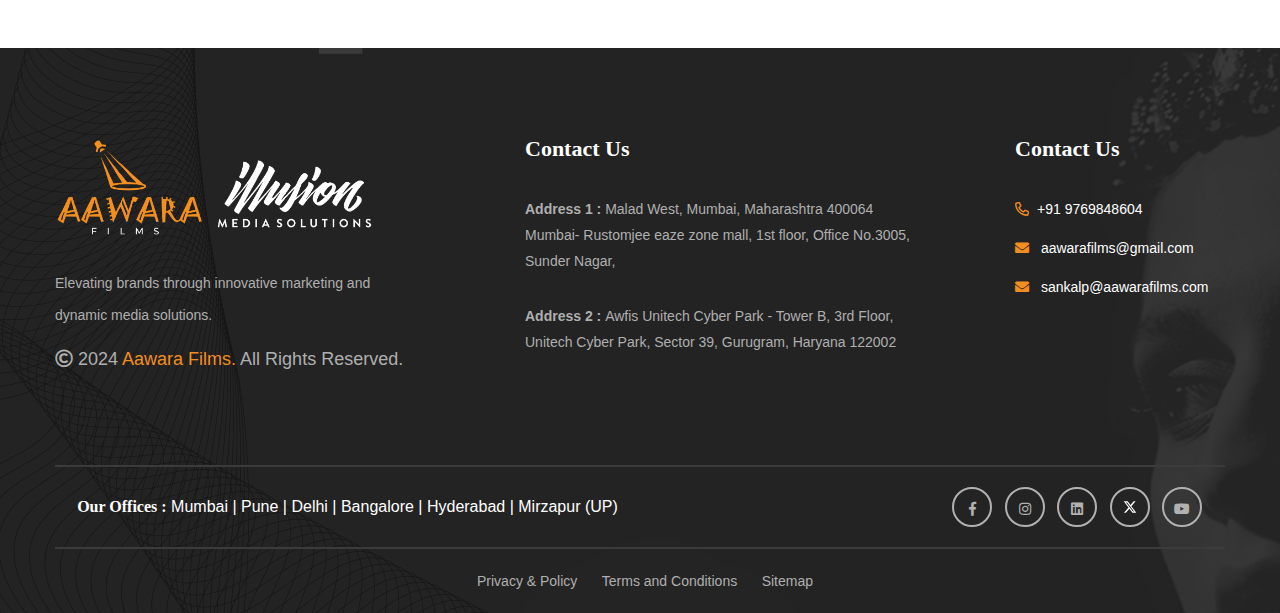
==== commit e4e8fffa: "add one more in our partner section" ====
--- a/index.html
+++ b/index.html
@@ -863,6 +863,11 @@
                         <div class="col-xl-12">
                             <div class="brand-img text-center">
                                 <img class="pl-3 pr-3" src="./img/partners/partner-logo-3.png" alt="" />
+                            </div>
+                        </div>
+                        <div class="col-xl-12">
+                            <div class="brand-img text-center">
+                                <img class="pl-3 pr-3" src="./img/partners/fungled.jpg" alt="" />
                             </div>
                         </div>
                  
